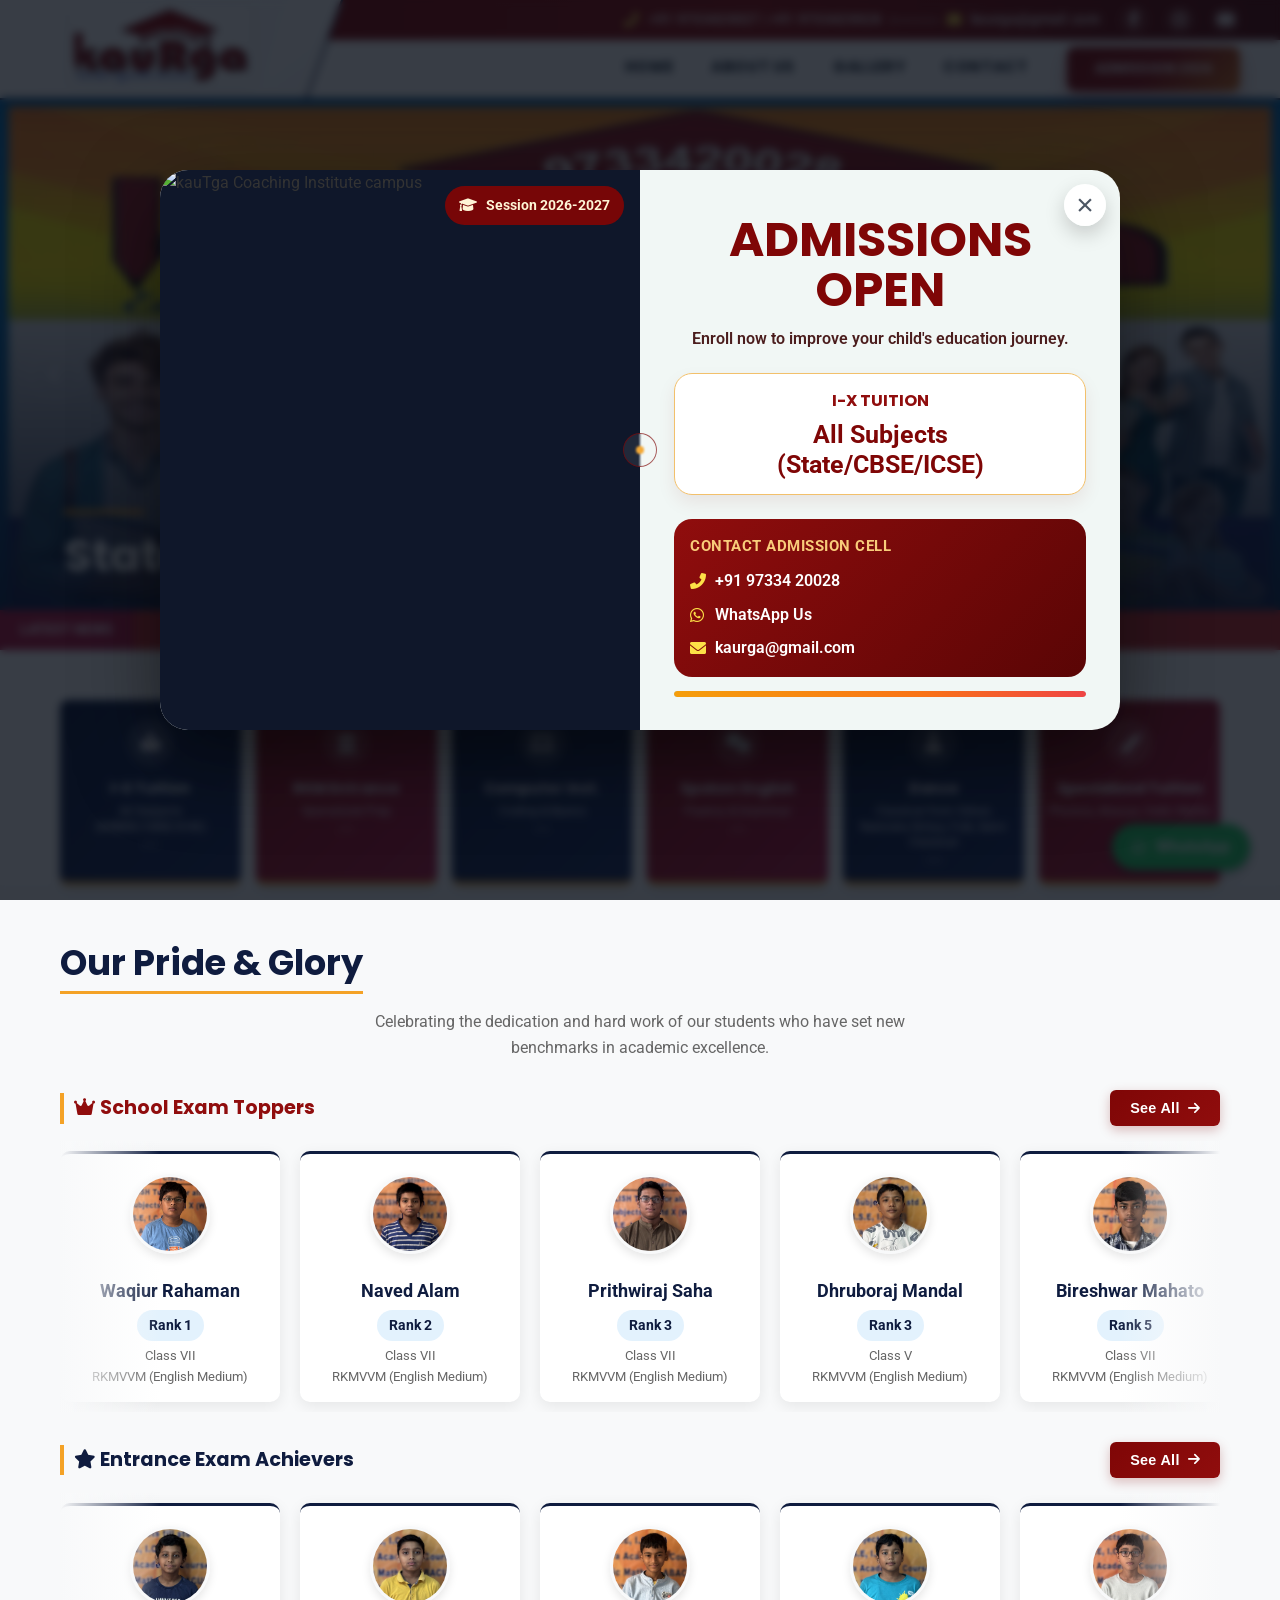
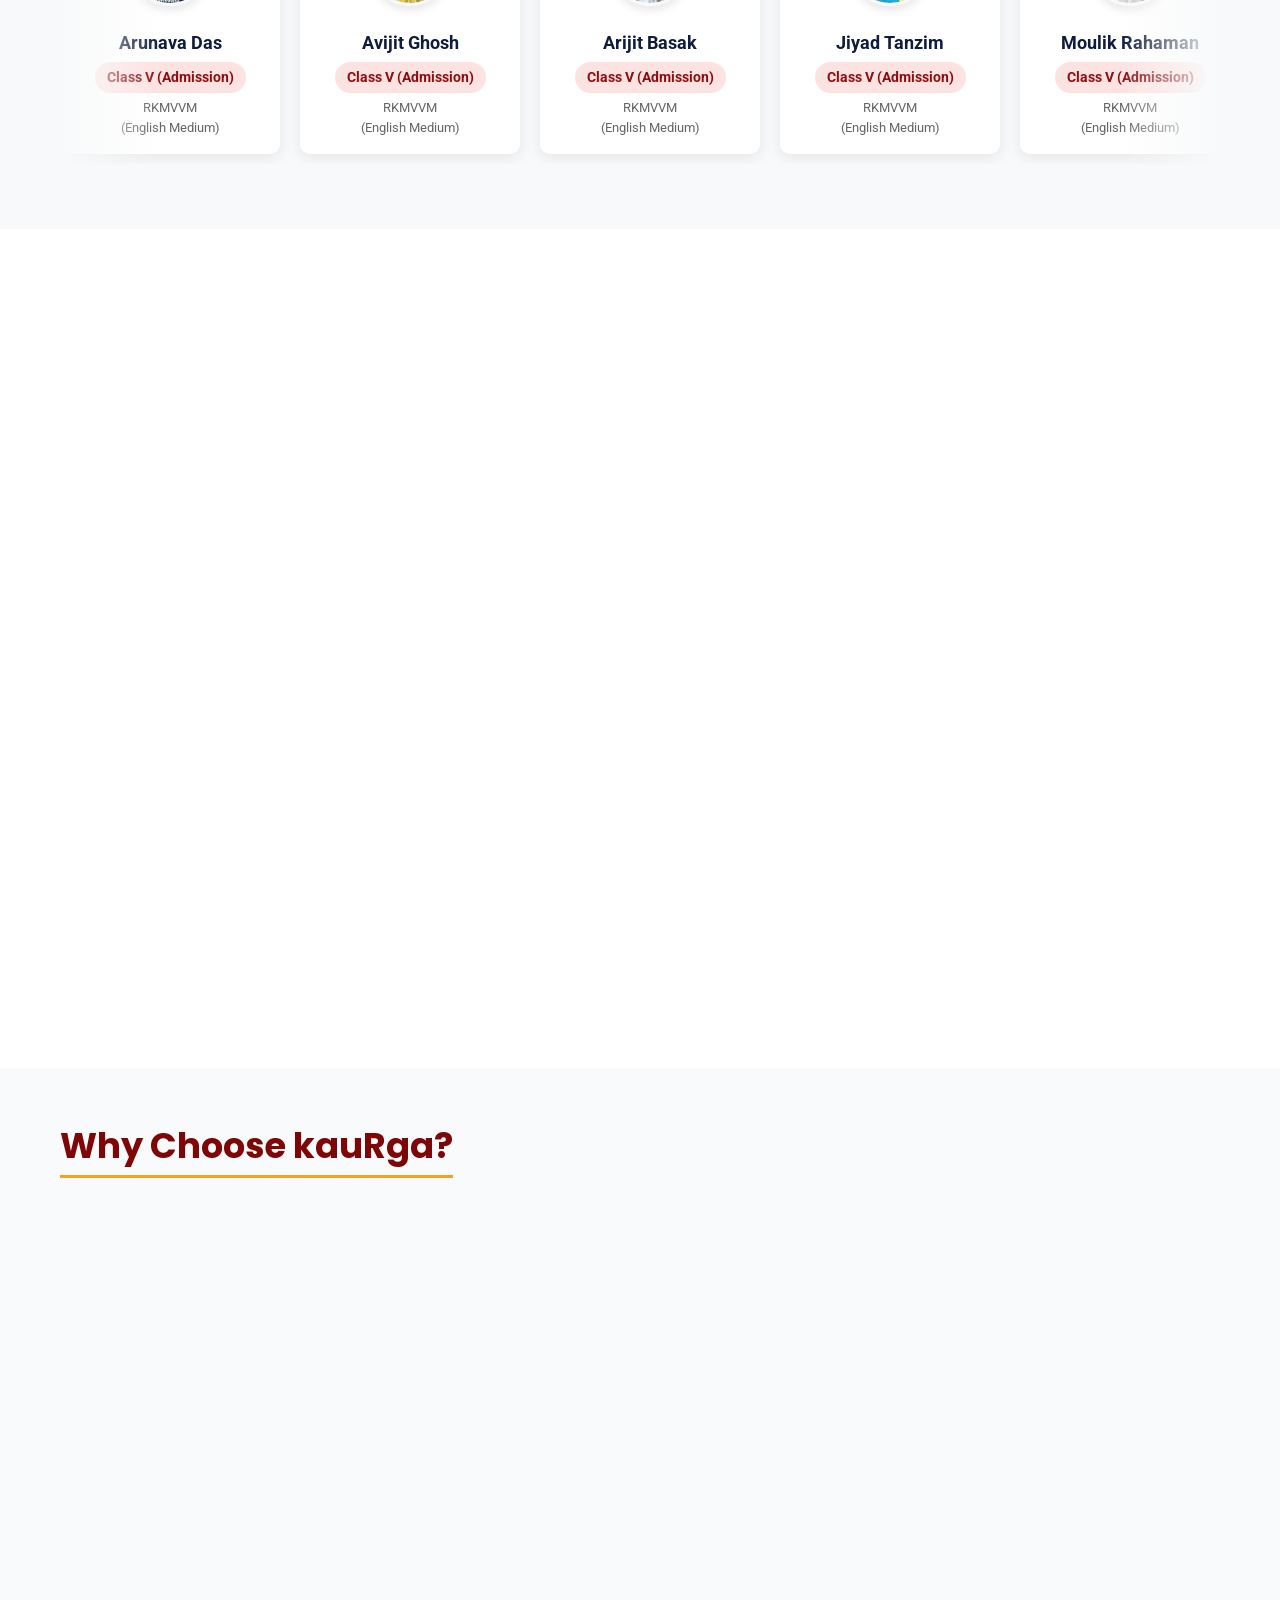
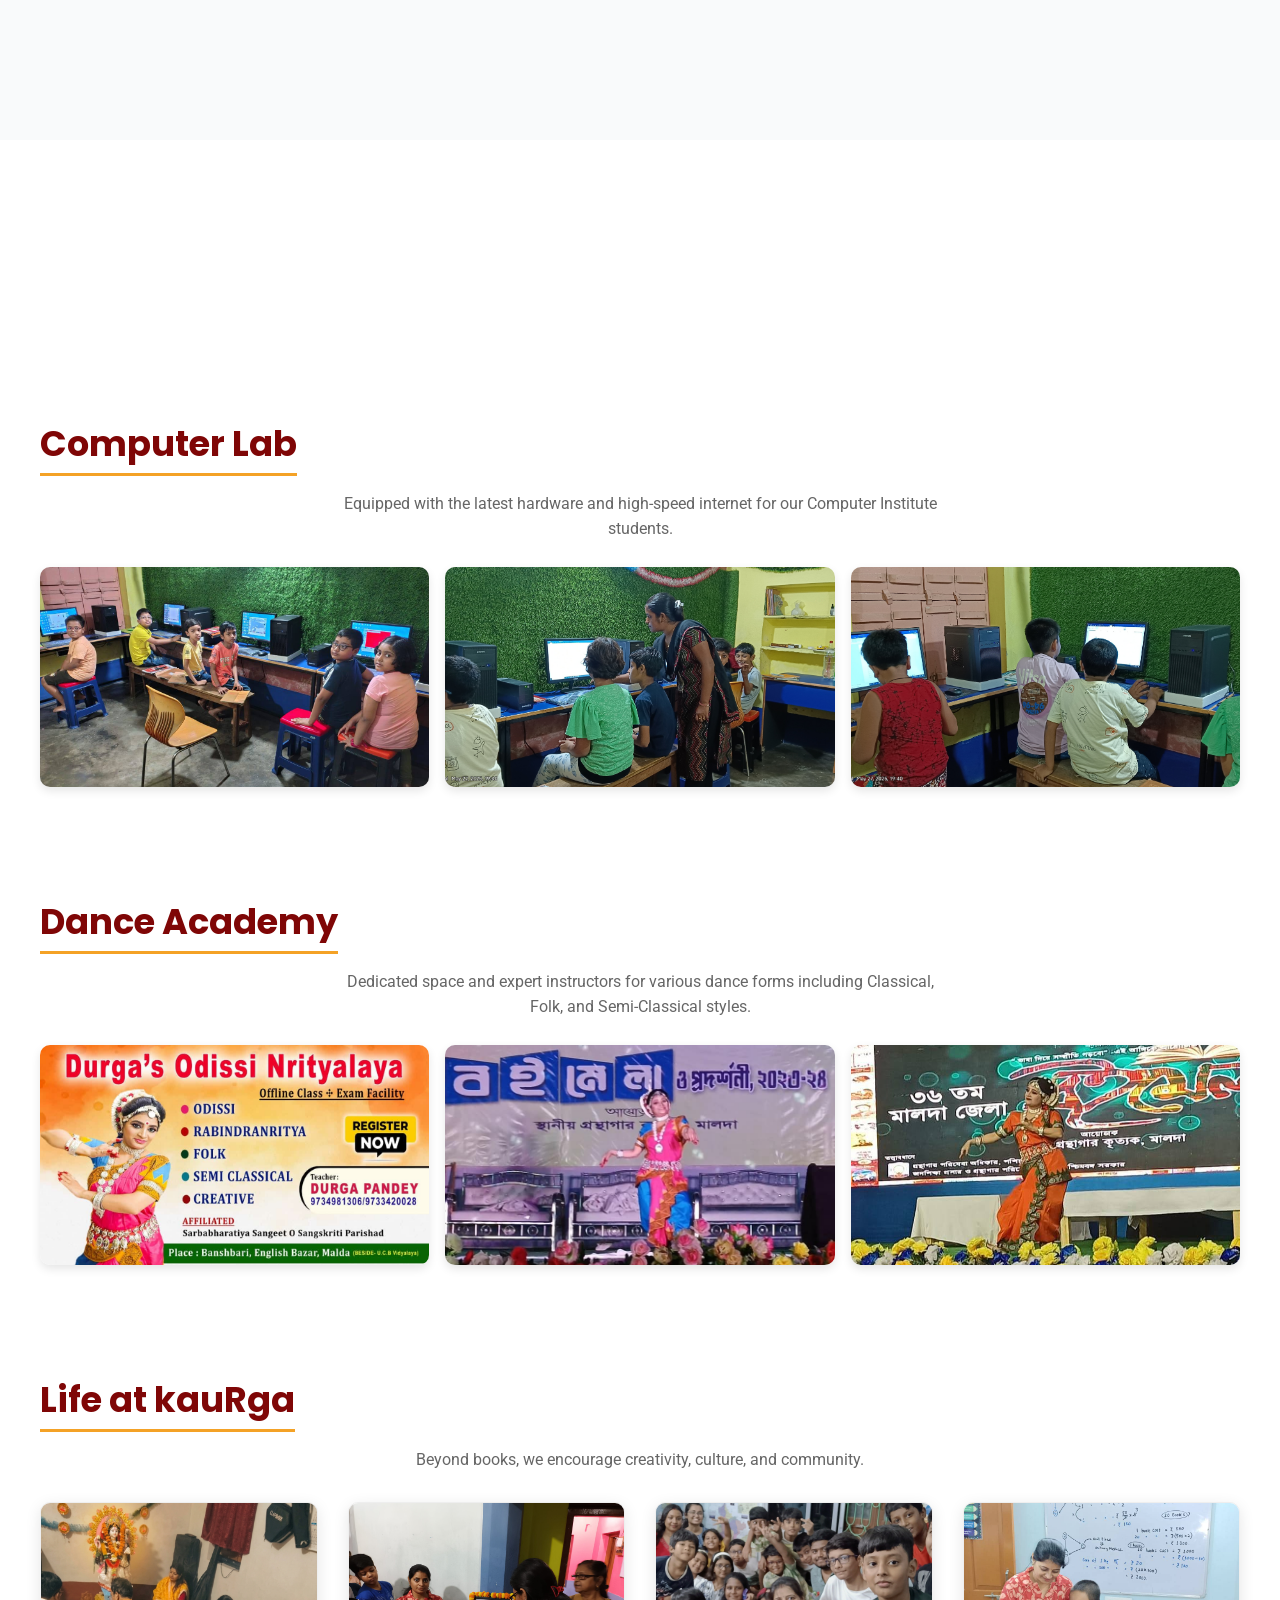
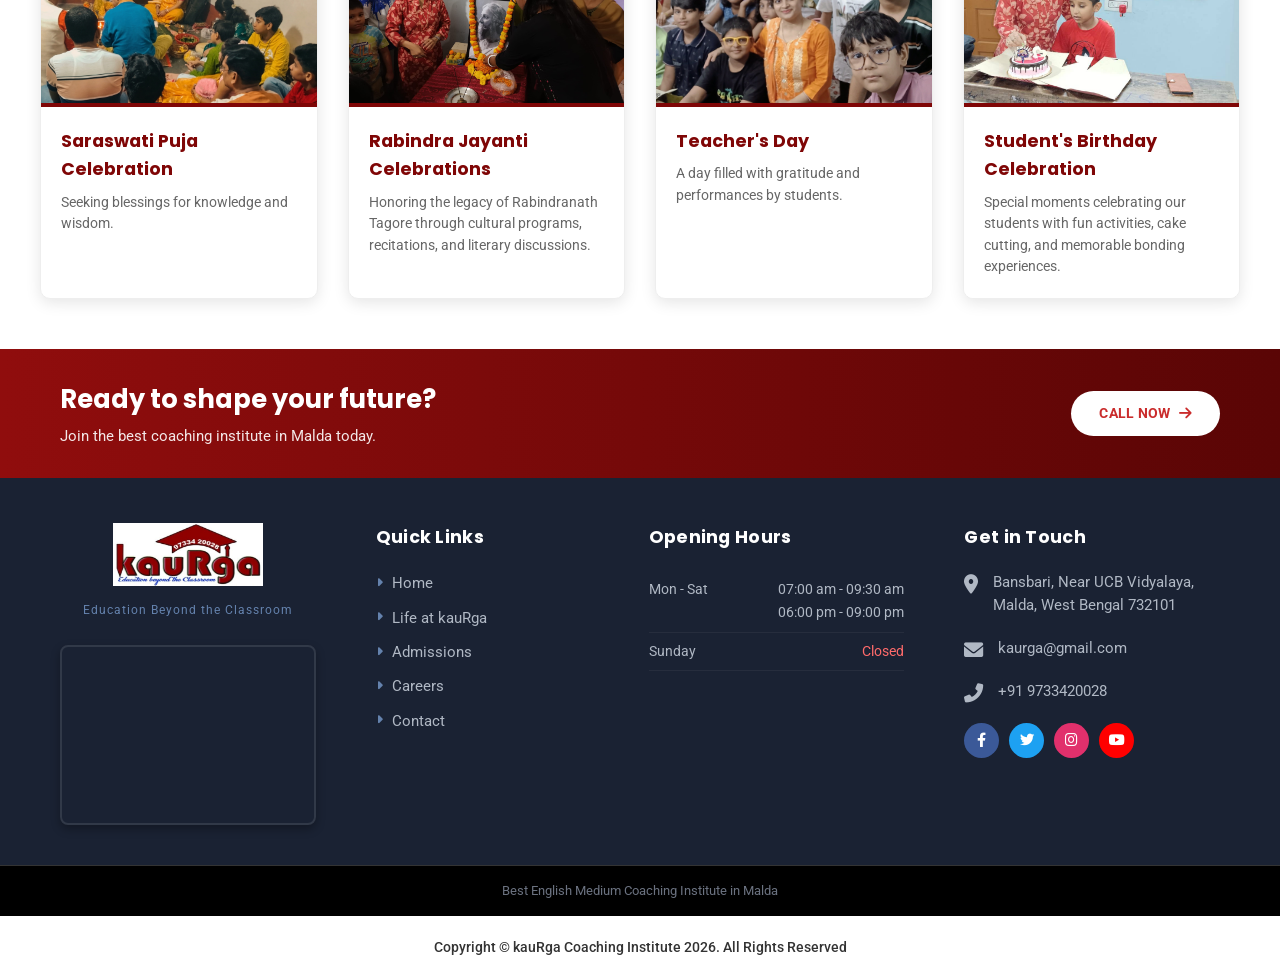
==== index.html @ b1655e3b "Update index.html" ====
<!DOCTYPE html>
<html lang="en">
<head>
    <meta charset="UTF-8">
    <meta name="viewport" content="width=1200">

    <title>kauRga Coaching Institute | Malda</title>

    
    <link rel="stylesheet" href="style.css">
    
    <link href="https://fonts.googleapis.com/css2?family=Poppins:wght@400;600;700&family=Roboto:wght@300;400;500&display=swap" rel="stylesheet">
    
    <link rel="stylesheet" href="https://cdnjs.cloudflare.com/ajax/libs/font-awesome/6.0.0/css/all.min.css">
</head>
<body class="home-page">
    <div class="startup-popup-overlay" id="startupPopup" aria-hidden="true">
        <div class="startup-popup-card" role="dialog" aria-modal="true" aria-label="Admissions open popup">
            <button type="button" class="startup-popup-close" id="startupPopupClose" aria-label="Close popup">&times;</button>

            <div class="startup-popup-grid">
                <div class="startup-popup-visual">
                    <span class="startup-popup-badge"><i class="fas fa-graduation-cap"></i> Session 2026-2027</span>
                    <img src="assets/images/startup-popup.png" alt="kauTga Coaching Institute campus" loading="eager">
                </div>

                <div class="startup-popup-content">
                    <h2>Admissions Open</h2>
                    <p class="startup-popup-subtitle">Enroll now to improve your child's education journey.</p>

                    <div class="startup-level-cards">
                        <div class="startup-level-card tuition-card">
                            <h3>I-X Tuition</h3>
                            <p>All Subjects<br>(State/CBSE/ICSE)</p>
                        </div>
                    </div>

                    <div class="startup-popup-contact-box">
                        <h4>Contact Admission Cell</h4>
                        <a href="tel:+919733420027" class="startup-contact-link">
                            <i class="fas fa-phone-alt"></i> +91 97334 20028
                        </a>
                        <a href="https://wa.me/919733420027" class="startup-contact-link" target="_blank" rel="noopener">
                            <i class="fab fa-whatsapp"></i> WhatsApp Us
                        </a>
                        <a href="mailto:kaurga@gmail.com" class="startup-contact-link">
                            <i class="fas fa-envelope"></i> kaurga@gmail.com
                        </a>
                    </div>

                    <div class="startup-popup-progress" aria-hidden="true">
                        <span class="startup-popup-progress-bar" id="startupPopupProgressBar"></span>
                    </div>
                </div>
            </div>
        </div>
    </div>

<header class="slant-header">
    
    <div class="logo-slant-container">
        <a href="index.html" class="logo-link">
            <img src="assets/images/logo.jpg" alt="kauRga Logo">
        </a>
    </div>

    <div class="header-right-content">
        
        <div class="top-bar-red">
            <div class="contact-info">
                <span><i class="fas fa-phone-alt"></i> +91 9733420027 | +91 9733420028</span>
                <span class="divider">|</span>
                <span><i class="fas fa-envelope"></i>kaurga@gmail.com</span>
            </div>
            <div class="social-icons">
                <a href="#"><i class="fab fa-facebook-f"></i></a>
                <a href="#"><i class="fab fa-instagram"></i></a>
                <a href="#"><i class="fab fa-youtube"></i></a>
            </div>
        </div>

        <div class="main-nav-white">
            <ul class="nav-menu">
                <li><a href="index.html">Home</a></li>
                <li><a href="about.html">About Us</a></li>
                <li><a href="gallery.html">Gallery</a></li>
                <li><a href="contact.html">Contact</a></li>
            </ul>
            
            <a href="contact.html" class="btn-admission-red">
                ADMISSION 2026
            </a>

            <div class="hamburger">
                <i class="fas fa-bars"></i>
            </div>
        </div>
    </div>

    <div class="mobile-menu">
        <a href="index.html">Home</a>
        <a href="about.html">About Us</a>
        <a href="courses.html">Courses</a>
        <a href="contact.html">Contact</a>
    </div>

</header>

    <div class="hero-slider-container" id="home">
        
        <div class="slider-wrapper">
            <div class="slide active" style="background-image: url('assets/images/wk4.jpg');">
                <div class="slide-caption">
                    <h2>State of the Art Classrooms</h2>
                </div>
            </div>
            <div class="slide" style="background-image: url('assets/images/wk2.jpg');">
            </div>
            <div class="slide" style="background-image: url('assets/images/g9.jpg');">
                <div class="slide-caption">
                    <h2>State of the Art Classrooms</h2>
                </div>
            </div>
            <div class="slide" style="background-image: url('assets/images/cl3.jpg');">
                <div class="slide-caption">
                    <h2>Focus on Holistic Development</h2>
                </div>
            </div>
        </div>

        <button class="prev-btn"><i class="fas fa-chevron-left"></i></button>
        <button class="next-btn"><i class="fas fa-chevron-right"></i></button>

        <div class="ticker-bar">
            <div class="ticker-label">LATEST NEWS</div>
            <div class="ticker-wrapper">
                <div class="ticker-content">
                    "kauRga Coaching Institute" awarded Best Institute 2025. &nbsp;&nbsp;|&nbsp;&nbsp; Admissions Open for Class 1-10. &nbsp;&nbsp;|&nbsp;&nbsp; Scholarship Test on Jan 25th. &nbsp;&nbsp;|&nbsp;&nbsp; Download New Syllabus PDF.
                </div>
            </div>
        </div>
    </div>

<section class="services-strip-container">
    <div class="container">
        <div class="services-grid">
            
            <div class="service-box theme-navy">
                <div class="icon-circle"><i class="fas fa-book-reader"></i></div>
                <h3>I-X Tuition</h3>
                <p>All Subjects <br>(WBBSE/CBSE/ICSE)</p>
                <div class="dash"></div>
            </div>

            <div class="service-box theme-red">
                <div class="icon-circle"><i class="fas fa-university"></i></div>
                <h3>RKM Entrance</h3>
                <p>Specialized Prep</p>
                <div class="dash"></div>
            </div>

            <div class="service-box theme-navy">
                <div class="icon-circle"><i class="fas fa-laptop-code"></i></div>
                <h3>Computer Inst.</h3>
                <p>Coding & Basics</p>
                <div class="dash"></div>
            </div>

            <div class="service-box theme-red">
                <div class="icon-circle"><i class="fas fa-comments"></i></div>
                <h3>Spoken English</h3>
                <p>Fluency & Grammar</p>
                <div class="dash"></div>
            </div>

            <div class="service-box theme-navy">
                <div class="icon-circle"><i class="fas fa-flask"></i></div>
                <h3>Dance</h3>
                <p>Classical from Odissi, Rabindra Nritya, Folk, Semi-Classical</p>
                <div class="dash"></div>
            </div>

            <div class="service-box theme-red">
                <div class="icon-circle"><i class="fas fa-paint-brush"></i></div>
                <h3>Specialized Tuition</h3>
                <p>Phonics, Abacus, Vedic Maths</p>
                <div class="dash"></div>
            </div>

        </div>
    </div>
</section>
<section class="section" style="background: #f8f9fa;">
    <div class="container">
        <div class="center-header">
            <h2 class="section-title center" style="color: #0f1c3f;">Our Pride & Glory</h2>
            <p class="center" style="color: #666; max-width: 600px; margin: 0 auto 30px;">
                Celebrating the dedication and hard work of our students who have set new benchmarks in academic excellence.
            </p>
        </div>

        <div class="marquee-wrapper">
            <div class="marquee-label-wrapper">
                <h3 class="marquee-label" style="color: #900d0d;">
                    <i class="fas fa-crown"></i> School Exam Toppers
                </h3>
                <button class="see-all-btn" data-modal="toppers-modal">See All <i class="fas fa-arrow-right"></i></button>
            </div>
            
            <div class="marquee-container">
                <div class="fade-left"></div>
                <div class="fade-right"></div>

                <div class="marquee-track scroll-left">
                    
                    <div class="topper-card-pro">
                        <img src="assets/images/students_image/K2img/Waqiur_Rahaman_cls7_1st.jpg" alt="Waqiur Rahaman">
                        <div class="info">
                            <h4>Waqiur Rahaman</h4>
                            <span class="score">Rank 1</span>
                            <p>Class VII <br>RKMVVM (English Medium)</p>
                        </div>
                    </div>
                    <div class="topper-card-pro">
                        <img src="assets/images/students_image/K2img/naved_alam_cls7_2nd.jpg" alt="Naved Alam">
                        <div class="info">
                            <h4>Naved Alam</h4>
                            <span class="score">Rank 2</span>
                            <p>Class VII <br>RKMVVM (English Medium)</p>
                        </div>
                    </div>
                    <div class="topper-card-pro">
                        <img src="assets/images/students_image/K2img/cls7_3rd_Prithwiraj_Saha.jpg" alt="Prithwiraj Saha">
                        <div class="info">
                            <h4>Prithwiraj Saha</h4>
                            <span class="score">Rank 3</span>
                            <p>Class VII <br>RKMVVM (English Medium)</p>
                        </div>
                    </div>
                    <div class="topper-card-pro">
                        <img src="assets/images/students_image/K2img/Dhruboraj_Mandal_cls5_3rdtoper.jpg" alt="Dhruboraj Mandal">
                        <div class="info">
                            <h4>Dhruboraj Mandal</h4>
                            <span class="score">Rank 3</span>
                            <p>Class V <br>RKMVVM (English Medium)</p>
                        </div>
                    </div>
                    <div class="topper-card-pro">
                        <img src="assets/images/students_image/K2img/cls7_5th_Bireshwar_Mahato.jpg" alt="Bireshwar Mahato">
                        <div class="info">
                            <h4>Bireshwar Mahato</h4>
                            <span class="score">Rank 5</span>
                            <p>Class VII <br>RKMVVM (English Medium)</p>
                        </div>
                    </div>

                    <div class="topper-card-pro">
                        <img src="assets/images/students_image/K2img/cls7_10th_Manob_Datta.jpg" alt="Manob Datta">
                        <div class="info">
                            <h4>Manob Datta</h4>
                            <span class="score">Rank 10</span>
                            <p>Class VII <br>RKMVVM (English Medium)</p>
                        </div>
                    </div>
                    <div class="topper-card-pro">
                        <img src="assets/images/students_image/K2img/cls7_10th_Abhigyan_Mishra.jpg" alt="Abhigyan Mishra">
                        <div class="info">
                            <h4>Abhigyan Mishra</h4>
                            <span class="score">Rank 10</span>
                            <p>Class VII <br>RKMVVM (English Medium)</p>
                        </div>
                    </div>
                    

                </div>
            </div>
        </div>

        <div class="marquee-wrapper" style="margin-top: 30px;">
            <div class="marquee-label-wrapper">
                <h3 class="marquee-label" style="color: #0f1c3f;">
                    <i class="fas fa-star"></i> Entrance Exam Achievers
                </h3>
                <button class="see-all-btn" data-modal="entrance-modal">See All <i class="fas fa-arrow-right"></i></button>
            </div>
            
            <div class="marquee-container">
                <div class="fade-left"></div>
                <div class="fade-right"></div>

                <div class="marquee-track scroll-left-slow">
                    <div class="topper-card-pro">
                        <img src="assets/images/students_image/K2img/Arunava_Das_cls5_admissiin.jpg" alt="Arunava Das">
                        <div class="info">
                            <h4>Arunava Das</h4>
                            <span class="score rank-badge">Class V (Admission)</span>
                            <p>RKMVVM<br>(English Medium)</p>
                        </div>
                    </div>
                    <div class="topper-card-pro">
                        <img src="assets/images/students_image/K2img/Avijit_Ghosh_cls5admission.jpg" alt="Avijit Ghosh">
                        <div class="info">
                            <h4>Avijit Ghosh</h4>
                            <span class="score rank-badge">Class V (Admission)</span>
                            <p>RKMVVM<br>(English Medium)</p>
                        </div>
                    </div>
                    <div class="topper-card-pro">
                        <img src="assets/images/students_image/K2img/Arijit_Basak_cls5_admission.jpg" alt="Arijit Basak">
                        <div class="info">
                            <h4>Arijit Basak</h4>
                            <span class="score rank-badge">Class V (Admission)</span>
                            <p>RKMVVM<br>(English Medium)</p>
                        </div>
                    </div>
                    <div class="topper-card-pro">
                        <img src="assets/images/students_image/K2img/Jiyad_Tanzim_cls5admission.jpg" alt="Jiyad Tanzim">
                        <div class="info">
                            <h4>Jiyad Tanzim</h4>
                            <span class="score rank-badge">Class V (Admission)</span>
                            <p>RKMVVM<br>(English Medium)</p>
                        </div>
                    </div>
                    <div class="topper-card-pro">
                        <img src="assets/images/students_image/K2img/Moulik_Rahaman_cls5admission.jpg" alt="Moulik Rahaman">
                        <div class="info">
                            <h4>Moulik Rahaman</h4>
                            <span class="score rank-badge">Class V (Admission)</span>
                            <p>RKMVVM<br>(English Medium)</p>
                        </div>
                    </div>
                    <div class="topper-card-pro">
                        <img src="assets/images/students_image/K2img/Mounish_Das_cls5_admission.jpg" alt="Mounish Das">
                        <div class="info">
                            <h4>Mounish Das</h4>
                            <span class="score rank-badge">Class V (Admission)</span>
                            <p>RKMVVM<br>(English Medium)</p>
                        </div>
                    </div>
                    <div class="topper-card-pro">
                        <img src="assets/images/students_image/K2img/Rudra_Paratap_Malo_cls6admission.jpg" alt="Rudra Paratap Malo">
                        <div class="info">
                            <h4>Rudra Paratap Malo</h4>
                            <span class="score rank-badge">Class VI (Admission)</span>
                            <p>RKMVVM<br>(English Medium)</p>
                        </div>
                    </div>
                    <div class="topper-card-pro">
                        <img src="assets/images/students_image/K2img/Sarhan_ISLAM_CLS5ADMISSION.jpg" alt="Sarhan Islam">
                        <div class="info">
                            <h4>Sarhan Islam</h4>
                            <span class="score rank-badge">Class V (Admission)</span>
                            <p>RKMVVM<br>(English Medium)</p>
                        </div>
                    </div>
                    <div class="topper-card-pro">
                        <img src="assets/images/students_image/K2img/snighdhadeb_ghosh_cls9.jpg" alt="Snighdhade Ghosh">
                        <div class="info">
                            <h4>Snighdhade Ghosh</h4>
                            <span class="score rank-badge">Class IX</span>
                            <p>RKMVVM<br>(English Medium)</p>
                        </div>
                    </div>
                    <div class="topper-card-pro">
                        <img src="assets/images/students_image/K2img/Ahil_Alam_cls5admmion.jpg" alt="Ahil Alam">
                        <div class="info">
                            <h4>Ahil Alam</h4>
                            <span class="score rank-badge">Class V (Admission)</span>
                            <p>RKMVVM<br>(English Medium)</p>
                        </div>
                    </div>
                    <div class="topper-card-pro">
                        <img src="assets/images/students_image/K2img/Aayush_Choudhury_cls5admission.jpg" alt="Aayush Choudhury">
                        <div class="info">
                            <h4>Aayush Choudhury</h4>
                            <span class="score rank-badge">Class V (Admission)</span>
                            <p>RKMVVM<br>(English Medium)</p>
                        </div>
                    </div>
                    <div class="topper-card-pro">
                        <img src="assets/images/students_image/K2img/Adriyan_Majumdar_cls5admission.jpg" alt="Adriyan Majumdar">
                        <div class="info">
                            <h4>Adriyan Majumdar</h4>
                            <span class="score rank-badge">Class V (Admission)</span>
                            <p>RKMVVM<br>(English Medium)</p>
                        </div>
                    </div>
                    <div class="topper-card-pro">
                        <img src="assets/images/students_image/K2img/Aditya_Saha_cls6admmision.jpg" alt="Aditya Saha">
                        <div class="info">
                            <h4>Aditya Saha</h4>
                            <span class="score rank-badge">Class VI (Admission)</span>
                            <p>RKMVVM<br>(English Medium)</p>
                        </div>
                    </div>
                </div>
            </div>
        </div>

    </div>
</section>

<!-- Modal: School Toppers -->
<div id="toppers-modal" class="topper-modal-overlay">
    <div class="topper-modal-content">
        <button class="modal-close" aria-label="Close modal">&times;</button>
        <h2>School Exam Toppers</h2>
        <div class="modal-grid modal-grid-expanded">
            <div class="modal-card topper-student-card">
                <img src="assets/images/students_image/K2img/Waqiur_Rahaman_cls7_1st.jpg" alt="Waqiur Rahaman">
                <h4>Waqiur Rahaman</h4>
                <span class="score">Rank 1</span>
                <p>Class VII <br>RKMVVM (English Medium)</p>
            </div>
            <div class="modal-card topper-student-card">
                <img src="assets/images/students_image/K2img/naved_alam_cls7_2nd.jpg" alt="Naved Alam">
                <h4>Naved Alam</h4>
                <span class="score">Rank 2</span>
                <p>Class VII <br>RKMVVM (English Medium)</p>
            </div>
            <div class="modal-card topper-student-card">
                <img src="assets/images/students_image/K2img/cls7_3rd_Prithwiraj_Saha.jpg" alt="Prithwiraj Saha">
                <h4>Prithwiraj Saha</h4>
                <span class="score">Rank 3</span>
                <p>Class VII <br>RKMVVM (English Medium)</p>
            </div>
            <div class="modal-card topper-student-card">
                <img src="assets/images/students_image/K2img/Dhruboraj_Mandal_cls5_3rdtoper.jpg" alt="Dhruboraj Mandal">
                <h4>Dhruboraj Mandal</h4>
                <span class="score">Rank 3</span>
                <p>Class V <br>RKMVVM (English Medium)</p>
            </div>
            <div class="modal-card topper-student-card">
                <img src="assets/images/students_image/K2img/cls7_5th_Bireshwar_Mahato.jpg" alt="Bireshwar Mahato">
                <h4>Bireshwar Mahato</h4>
                <span class="score">Rank 5</span>
                <p>Class VII <br>RKMVVM (English Medium)</p>
            </div>
            <div class="modal-card topper-student-card">
                <img src="assets/images/students_image/K2img/cls7_10th_Manob_Datta.jpg" alt="Manob Datta">
                <h4>Manob Datta</h4>
                <span class="score">Rank 10</span>
                <p>Class VII <br>RKMVVM (English Medium)</p>
            </div>
            <div class="modal-card topper-student-card">
                <img src="assets/images/students_image/K2img/cls7_10th_Abhigyan_Mishra.jpg" alt="Abhigyan Mishra">
                <h4>Abhigyan Mishra</h4>
                <span class="score">Rank 10</span>
                <p>Class VII <br>RKMVVM (English Medium)</p>
            </div>
        </div>
    </div>
</div>

<!-- Modal: Entrance Exam Achievers -->
<div id="entrance-modal" class="topper-modal-overlay">
    <div class="topper-modal-content">
        <button class="modal-close" aria-label="Close modal">&times;</button>
        <h2>Entrance Exam Achievers</h2>
        <div class="modal-grid modal-grid-expanded">
            <div class="modal-card entrance-student-card">
                <img src="assets/images/students_image/K2img/Arunava_Das_cls5_admissiin.jpg" alt="Arunava Das">
                <h4>Arunava Das</h4>
                <span class="score rank-badge">Class V (Admission)</span>
                <p>RKMVVM<br>(English Medium)</p>
            </div>
            <div class="modal-card entrance-student-card">
                <img src="assets/images/students_image/K2img/Avijit_Ghosh_cls5admission.jpg" alt="Avijit Ghosh">
                <h4>Avijit Ghosh</h4>
                 <span class="score rank-badge">Class V (Admission)</span>
                <p>RKMVVM<br>(English Medium)</p>
            </div>
            <div class="modal-card entrance-student-card">
                <img src="assets/images/students_image/K2img/Arijit_Basak_cls5_admission.jpg" alt="Manob Datta">
                <h4>Arijit Basak</h4>
                <span class="score rank-badge">Class V (Admission)</span>
                <p>RKMVVM<br>(English Medium)</p>
            </div>
            <div class="modal-card entrance-student-card">
                <img src="assets/images/students_image/K2img/Jiyad_Tanzim_cls5admission.jpg" alt="Jiyad Tanzim">
                <h4>Jiyad Tanzim</h4>
                 <span class="score rank-badge">Class V (Admission)</span>
                <p>RKMVVM<br>(English Medium)</p>
            </div>
            <div class="modal-card entrance-student-card">
                <img src="assets/images/students_image/K2img/Moulik_Rahaman_cls5admission.jpg" alt="Moulik Rahaman">
                <h4>Moulik Rahaman</h4>
                 <span class="score rank-badge">Class V (Admission)</span>
                <p>RKMVVM<br>(English Medium)</p>
            </div>
            <div class="modal-card entrance-student-card">
                <img src="assets/images/students_image/K2img/Mounish_Das_cls5_admission.jpg" alt="Mounish Das">
                <h4>Mounish Das</h4>
                 <span class="score rank-badge">Class V (Admission)</span>
                <p>RKMVVM<br>(English Medium)</p>
            </div>
            <div class="modal-card entrance-student-card">
                <img src="assets/images/students_image/K2img/Rudra_Paratap_Malo_cls6admission.jpg" alt="Rudra Paratap Malo">
                <h4>Rudra Paratap Malo</h4>
                 <span class="score rank-badge">Class VI (Admission)</span>
                <p>RKMVVM<br>(English Medium)</p>
            </div>
            <div class="modal-card entrance-student-card">
                <img src="assets/images/students_image/K2img/Sarhan_ISLAM_CLS5ADMISSION.jpg" alt="Sarhan Islam">
                <h4>Sarhan Islam</h4>
                 <span class="score rank-badge">Class V (Admission)</span>
                <p>RKMVVM<br>(English Medium)</p>
            </div>
            <div class="modal-card entrance-student-card">
                <img src="assets/images/students_image/K2img/snighdhadeb_ghosh_cls9.jpg" alt="Snighdhade Ghosh">
                <h4>Snighdhade Ghosh</h4>
                 <span class="score rank-badge">Class IX</span>
                <p>RKMVVM<br>(English Medium)</p>
            </div>
            <div class="modal-card entrance-student-card">
                <img src="assets/images/students_image/K2img/Ahil_Alam_cls5admmion.jpg" alt="Ahil Alam">
                <h4>Ahil Alam</h4>
                 <span class="score rank-badge">Class V (Admission)</span>
                <p>RKMVVM<br>(English Medium)</p>
            </div>
             <div class="modal-card entrance-student-card">
                <img src="assets/images/students_image/K2img/Aayush_Choudhury_cls5admission.jpg" alt="Ahil Alam">
                <h4>Aayush Choudhury</h4>
                 <span class="score rank-badge">Class V (Admission)</span>
                <p>RKMVVM<br>(English Medium)</p>
            </div>
             <div class="modal-card entrance-student-card">
                <img src="assets/images/students_image/K2img/Adriyan_Majumdar_cls5admission.jpg" alt="Ahil Alam">
                <h4>Adriyan Majumdar</h4>
                 <span class="score rank-badge">Class V (Admission)</span>
                <p>RKMVVM<br>(English Medium)</p>
            </div>
             <div class="modal-card entrance-student-card">
                <img src="assets/images/students_image/K2img/Aditya_Saha_cls6admmision.jpg" alt="Ahil Alam">
                <h4>Aditya Saha</h4>
                 <span class="score rank-badge">Class VI (Admission)</span>
                <p>RKMVVM<br>(English Medium)</p>
            </div>
            
        </div>
    </div>
</div>

<section id="about" class="section container">
    <div class="about-centered-layout">
        
        <div class="about-content-center">
            <span class="sub-heading">Welcome to kauRga</span>
            <h2 class="section-title">Where Future Leaders Are Nurtured</h2>
            <p class="lead">We are Malda's premier institute for holistic education.</p>
            <p>kauRga Coaching Institute is dedicated to nurturing young minds with quality education, modern facilities, and a holistic approach to learning. With a strong emphasis on <strong>academic excellence</strong> and <strong>character development</strong>.</p>
        </div>

        <div class="video-container-theme">
    <iframe 
        src="https://www.youtube.com/embed/aVpfn0UPs_Y" 
        title="YouTube video player" 
        frameborder="0" 
        allow="accelerometer; autoplay; clipboard-write; encrypted-media; gyroscope; picture-in-picture; web-share" 
        allowfullscreen>
    </iframe>
</div>

    </div>
</section>

    <section class="section bg-light why-choose-section">
        <div class="container">
            <h2 class="section-title center">Why Choose kauRga?</h2>
            
            <div class="why-wrapper">
                
                <div class="story-collage">
                    <div class="photo-card p1">
                        <img src="assets/images/wk2.jpg" alt="Classroom">
                    </div>
                    <div class="photo-card p2">
                        <img src="assets/images/cl3.jpg" alt="Students Learning">
                    </div>
                    <div class="photo-card p3">
                        <img src="assets/images/wk.jpg" alt="Lab Activity">
                    </div>
                </div>

                <div class="features-list">
                    
                    <div class="feature-item">
                        <div class="f-icon icon-blue">
                            <i class="fas fa-book-open"></i>
                        </div>
                        <div class="f-content">
                            <h3>Comprehensive Study Material</h3>
                            <p>Curated notes, worksheets, and regular mock tests designed for RKM and Board exams.</p>
                        </div>
                    </div>

                    <div class="feature-item">
                        <div class="f-icon icon-green">
                            <i class="fas fa-chalkboard-teacher"></i>
                        </div>
                        <div class="f-content">
                            <h3>Expert Faculty Training</h3>
                            <p>Highly qualified teachers providing personalized attention and doubt-clearing sessions.</p>
                        </div>
                    </div>

                    <div class="feature-item">
                        <div class="f-icon icon-red">
                            <i class="fas fa-check-circle"></i>
                        </div>
                        <div class="f-content">
                            <h3>Quality Assurance</h3>
                            <p>Regular performance analysis and parent-teacher meetings to ensure consistent growth.</p>
                        </div>
                    </div>

                    <div class="feature-item">
                        <div class="f-icon icon-blue">
                            <i class="fas fa-child"></i>
                        </div>
                        <div class="f-content">
                            <h3>Child-Centric Environment</h3>
                            <p>A supportive atmosphere that encourages questions and fosters holistic development.</p>
                        </div>
                    </div>

                    <div class="feature-item">
                        <div class="f-icon icon-green">
                            <i class="fas fa-video"></i>
                        </div>
                        <div class="f-content">
                            <h3>Digital & Safe Campus</h3>
                            <p>Modern classrooms equipped with projectors and 24x7 CCTV surveillance.</p>
                        </div>
                    </div>

                </div>
            </div>
        </div>
    </section>


    <section class="security-banner">
        <div class="container security-flex">
            <div class="security-icon">
                <i class="fas fa-video"></i>
            </div>
            <div class="security-text">
                <h3>Safety First Campus</h3>
                <p>Our entire premises, including all classrooms and corridors, are under <strong>24x7 CCTV & Audio Surveillance</strong> to ensure complete safety and discipline.</p>
            </div>
            <div class="security-badge">
                <i class="fas fa-shield-alt"></i> 100% Secure
            </div>
        </div>
    </section>

    <section class="section container">
        <h2 class="section-title center"> Computer Lab</h2>
        <p class="center" style="max-width: 600px; margin: 0 auto 25px; color: #666;">Equipped with the latest hardware and high-speed internet for our Computer Institute students.</p>
        
        <div class="lab-gallery-container">
            <div class="lab-item">
                <img src="assets/images/cl1.jpg" alt="Lab 1">
            </div>
            <div class="lab-item">
                <img src="assets/images/cl2.jpg" alt="Lab 2">
            </div>
            <div class="lab-item">
                <img src="assets/images/cl3.jpg" alt="Lab 3">
            </div>
        </div>
        <p class="swipe-hint"><i class="fas fa-hand-pointer"></i> Swipe to see more</p>
    </section>

    
    <section class="section container">
        <h2 class="section-title center">Dance Academy</h2>
        <p class="center" style="max-width: 600px; margin: 0 auto 25px; color: #666;">Dedicated space and expert instructors for various dance forms including Classical, Folk, and Semi-Classical styles.</p>
        
        <div class="lab-gallery-container">
            <div class="lab-item">
                <img src="assets/images/dance_wk5.jpg" alt="dance 1">
            </div>
            <div class="lab-item">
                <img src="assets/images/dance_wk6.jpg" alt="Lab 2">
            </div>
            <div class="lab-item">
                <img src="assets/images/dance_wk7.jpg" alt="Lab 3">
            </div>
        </div>
        <p class="swipe-hint"><i class="fas fa-hand-pointer"></i> Swipe to see more</p>
    </section>

<section id="events" class="section container">
        <h2 class="section-title center">Life at kauRga</h2>
        <p class="center" style="max-width: 600px; margin: 0 auto 30px; color: #666;">
            Beyond books, we encourage creativity, culture, and community.
        </p>

        <div class="events-grid">
            
            <div class="event-card">
                <div class="event-img">
                    <img src="assets/images/Saraswati_Puja.png" alt="Saraswati Puja">
                </div>
                <div class="event-caption">
                    <h3>Saraswati Puja Celebration</h3>
                    <p>Seeking blessings for knowledge and wisdom.</p>
                </div>
            </div>

            <div class="event-card">
                <div class="event-img">
                    <img src="assets/images/g7.jpg" alt="Prize Distribution">
                </div>
                <div class="event-caption">
                    <h3>Rabindra Jayanti Celebrations</h3>
                    <p>Honoring the legacy of Rabindranath Tagore through cultural programs, recitations, and literary discussions.</p>
                </div>
            </div>

            <div class="event-card">
                <div class="event-img">
                    <img src="assets/images/g4.jpg" alt="Science Exhibition">
                </div>
                <div class="event-caption">
                    <h3>Teacher's Day</h3>
                    <p>A day filled with gratitude and performances by students.</p>
                </div>
            </div>

            <div class="event-card">
                <div class="event-img">
                    <img src="assets/images/g5.jpg" alt="Teacher's Day">
                </div>
                <div class="event-caption">
                    <h3>Student's Birthday Celebration</h3>
                    <p>Special moments celebrating our students with fun activities, cake cutting, and memorable bonding experiences.</p>
                </div>
            </div>

        </div>
    </section>

   <section class="enrollment-strip">
        <div class="container enroll-flex">
            <div class="enroll-text">
                <h3>Ready to shape your future?</h3>
                <p>Join the best coaching institute in Malda today.</p>
            </div>
            <a href="#contact" class="btn-enroll">CALL NOW <i class="fas fa-arrow-right"></i></a>
        </div>
    </section>
<footer class="main-footer">
    <div class="container footer-grid">
        
        <div class="footer-col logo-col">
            <img src="assets/images/logo.jpg" alt="School Logo" class="footer-logo">
            <p class="motto">Education Beyond the Classroom</p>
            
            <div class="footer-map-container">
                <iframe 
                    src="https://www.google.com/maps/embed?pb=!1m18!1m12!1m3!1d3615.684981683177!2d88.14209117506125!3d25.010818039225196!2m3!1f0!2f0!3f0!3m2!1i1024!2i768!4f13.1!3m3!1m2!1s0x39fafd31a70cd221%3A0x3773eb5c0d8b7664!2skauRga!5e0!3m2!1sen!2sin!4v1769827626826!5m2!1sen!2sin" 
                    allowfullscreen="" 
                    loading="lazy" 
                    referrerpolicy="no-referrer-when-downgrade">
                </iframe>
            </div>
        </div>

        <div class="footer-col">
            <h3 class="footer-heading">Quick Links</h3>
            <ul class="footer-links">
                <li><a href="#"><i class="fas fa-caret-right"></i> Home</a></li>
                <li><a href="#"><i class="fas fa-caret-right"></i> Life at kauRga</a></li>
                <li><a href="#"><i class="fas fa-caret-right"></i> Admissions</a></li>
                <li><a href="#"><i class="fas fa-caret-right"></i> Careers</a></li>
                <li><a href="#"><i class="fas fa-caret-right"></i> Contact</a></li>
            </ul>
        </div>

        <div class="footer-col">
            <h3 class="footer-heading">Opening Hours</h3>
            <ul class="opening-hours">
            <li><span>Mon - Sat</span> <span>07:00 am - 09:30 am<br>06:00 pm - 09:00 pm</span></li>
                <li class="closed"><span>Sunday</span> <span>Closed</span></li>
            </ul>
        </div>

        <div class="footer-col contact-col">
            <h3 class="footer-heading">Get in Touch</h3>
            
            <div class="contact-row">
                <i class="fas fa-map-marker-alt"></i>
                <p>Bansbari, Near UCB Vidyalaya, Malda, West Bengal 732101</p>
            </div>

            <div class="contact-row">
                <i class="fas fa-envelope"></i>
                <p>kaurga@gmail.com</p>
            </div>

            <div class="contact-row">
                <i class="fas fa-phone-alt"></i>
                <p>+91 9733420028</p>
            </div>

            <div class="footer-social">
                <a href="https://www.facebook.com/profile.php?id=100078224615013" class="social-icon fb"><i class="fab fa-facebook-f"></i></a>
                <a href="#" class="social-icon tw"><i class="fab fa-twitter"></i></a>
                <a href="https://www.instagram.com/kaurga.6/" class="social-icon insta"><i class="fab fa-instagram"></i></a>
                <a href="https://www.youtube.com/channel/UCdMuawwujxG7BcU9Mf4RD2A" class="social-icon yt"><i class="fab fa-youtube"></i></a>
            </div>
        </div>
    </div>

    <div class="footer-seo">
        <div class="container">
            <p>
                Best English Medium Coaching Institute in Malda
            </p>
        </div>
    </div>

    <div class="footer-bottom">
        <div class="container">
            <p>Copyright © kauRga Coaching Institute 2026. All Rights Reserved</p>
        </div>
    </div>
</footer>

    <a href="https://wa.me/919733420028" class="whatsapp-float" target="_blank">
        <i class="fab fa-whatsapp"></i> WhatsApp
    </a>

    <div class="cursor-dot" id="cursorDot" aria-hidden="true"></div>
    <div class="cursor-ring" id="cursorRing" aria-hidden="true"></div>

    <script src="script.js"></script>
</body>
</html>
---- style.css ----
/* =========================================
   1. GLOBAL VARIABLES & RESET
   ========================================= */
:root {
    --primary: #7f0606;       /* Deep Navy Blue */
    --highlight: #f4a226;     /* Orange/Gold */
    --accent: #ca2c2c;        /* Red */
    --text-dark: #333;
    --text-light: #666;
    --bg-light: #f9fafb;
    --white: #ffffff;
    --shadow: 0 4px 6px -1px rgba(0, 0, 0, 0.1);
}

* { margin: 0; padding: 0; box-sizing: border-box; }

body {
    font-family: 'Roboto', sans-serif;
    color: var(--text-dark);
    background: var(--white);
    line-height: 1.6;
}

body.popup-open {
    overflow: hidden;
}

.startup-popup-overlay {
    position: fixed;
    inset: 0;
    background: rgba(7, 13, 23, 0.8);
    backdrop-filter: blur(4px);
    display: flex;
    align-items: center;
    justify-content: center;
    padding: 16px;
    z-index: 5000;
    opacity: 0;
    visibility: hidden;
    overflow: hidden;
    transition: opacity 0.3s ease, visibility 0.3s ease;
}

.startup-popup-overlay.is-visible {
    opacity: 1;
    visibility: visible;
}

.startup-popup-card {
    position: relative;
    width: min(96vw, 960px);
    border-radius: 28px;
    background: #f1f7f5;
    overflow: hidden;
    box-shadow: 0 30px 80px rgba(0, 0, 0, 0.5);
    transform: translateY(20px) scale(0.96);
    opacity: 0;
}

.startup-popup-overlay.is-visible .startup-popup-card {
    animation: popupCardEnter 0.45s ease forwards, popupCardFloat 5s ease-in-out 0.55s infinite;
}

.startup-popup-close {
    position: absolute;
    top: 14px;
    right: 14px;
    width: 42px;
    height: 42px;
    border: 0;
    border-radius: 50%;
    background: rgba(255, 255, 255, 0.95);
    color: #4b5563;
    font-size: 30px;
    line-height: 1;
    cursor: pointer;
    z-index: 2;
    box-shadow: 0 8px 20px rgba(0, 0, 0, 0.18);
}

.startup-popup-close:hover {
    color: #111827;
    background: #ffffff;
}

.startup-popup-grid {
    display: grid;
    grid-template-columns: 1fr 1fr;
    min-height: 560px;
}

.startup-popup-visual {
    position: relative;
    overflow: hidden;
    background: #0f172a;
}

.startup-popup-badge {
    position: absolute;
    top: 16px;
    right: 16px;
    left: auto;
    z-index: 1;
    background: rgba(127, 6, 6, 0.94);
    color: #fff5d6;
    border-radius: 999px;
    padding: 8px 14px;
    font-size: 0.9rem;
    font-weight: 700;
    transform: translateY(-8px);
    opacity: 0;
}

.startup-popup-badge i {
    margin-right: 6px;
}

.startup-popup-visual img {
    width: 100%;
    height: 100%;
    object-fit: cover;
    display: block;
    transform: scale(1.08);
    filter: saturate(1.05);
}

.startup-popup-content {
    padding: 42px 34px 30px;
    display: flex;
    flex-direction: column;
    justify-content: center;
    opacity: 0;
    transform: translateX(18px);
}

.startup-popup-content h2 {
    font-size: clamp(2rem, 4vw, 3rem);
    line-height: 1.05;
    color: #7f0606;
    text-transform: uppercase;
    text-align: center;
    margin-bottom: 10px;
}

.startup-popup-subtitle {
    text-align: center;
    color: #4b1d1d;
    margin-bottom: 22px;
    font-weight: 600;
}

.startup-level-cards {
    display: grid;
    grid-template-columns: 1fr;
    gap: 12px;
    margin-bottom: 18px;
}

.startup-level-card {
    border-radius: 18px;
    padding: 14px;
    text-align: center;
    background: #ffffff;
    border: 1.5px solid #f2c06b;
    box-shadow: 0 8px 18px rgba(127, 6, 6, 0.08);
}

.startup-level-card h3 {
    font-size: 1rem;
    margin-bottom: 6px;
    text-transform: uppercase;
    color: #900d0d;
}

.startup-level-card p {
    font-size: 1.8rem;
    font-weight: 700;
    line-height: 1.2;
    color: #7f0606;
}

.startup-level-card.tuition-card p {
    font-size: 1.55rem;
}

.startup-popup-contact-box {
    margin-top: 6px;
    background: linear-gradient(135deg, #900d0d, #5a0505);
    border-radius: 18px;
    padding: 16px;
}

.startup-popup-overlay.is-visible .startup-popup-badge {
    animation: popupFadeUp 0.45s ease 0.25s forwards;
}

.startup-popup-overlay.is-visible .startup-popup-visual img {
    animation: popupImageSweep 0.9s ease 0.1s forwards;
}

.startup-popup-overlay.is-visible .startup-popup-content {
    animation: popupContentEnter 0.5s ease 0.2s forwards;
}

.startup-popup-overlay.is-visible .startup-level-card {
    animation: popupFadeUp 0.4s ease forwards;
}

.startup-popup-overlay.is-visible .startup-level-card:nth-child(1) {
    animation-delay: 0.32s;
}

.startup-popup-overlay.is-visible .startup-level-card:nth-child(2) {
    animation-delay: 0.4s;
}

.startup-popup-overlay.is-visible .startup-popup-contact-box {
    animation: popupFadeUp 0.45s ease 0.48s both;
}

.startup-popup-contact-box h4 {
    color: #f8cc7a;
    text-transform: uppercase;
    letter-spacing: 0.5px;
    font-size: 0.92rem;
    margin-bottom: 10px;
}

.startup-contact-link {
    display: flex;
    align-items: center;
    gap: 9px;
    color: #ffffff;
    font-weight: 600;
    margin-bottom: 8px;
}

.startup-contact-link:last-child {
    margin-bottom: 0;
}

.startup-contact-link i {
    width: 16px;
    color: #fde047;
}

.startup-contact-link:hover {
    color: #ecfeff;
}

.startup-popup-progress {
    position: relative;
    width: 100%;
    height: 6px;
    margin-top: 14px;
    border-radius: 999px;
    background: rgba(15, 118, 110, 0.2);
    overflow: hidden;
}

.startup-popup-progress-bar {
    display: block;
    width: 0;
    height: 100%;
    border-radius: inherit;
    background: linear-gradient(90deg, #f59e0b, #f97316 60%, #ef4444);
    box-shadow: 0 0 14px rgba(249, 115, 22, 0.5);
}

@media (max-width: 900px) {
    .startup-popup-card {
        width: min(96vw, 640px);
    }

    .startup-popup-grid {
        grid-template-columns: 1fr;
        min-height: auto;
    }

    .startup-popup-visual {
        height: 240px;
    }

    .startup-popup-content {
        padding: 26px 18px 20px;
    }

    .startup-level-cards {
        grid-template-columns: 1fr;
    }
}

@keyframes popupCardEnter {
    from {
        transform: translateY(20px) scale(0.96);
        opacity: 0;
    }
    to {
        transform: translateY(0) scale(1);
        opacity: 1;
    }
}

@keyframes popupImageSweep {
    from {
        transform: scale(1.08);
    }
    to {
        transform: scale(1);
    }
}

@keyframes popupCardFloat {
    0% {
        transform: translateY(0) scale(1);
    }
    50% {
        transform: translateY(-6px) scale(1.003);
    }
    100% {
        transform: translateY(0) scale(1);
    }
}

@keyframes popupContentEnter {
    from {
        opacity: 0;
        transform: translateX(18px);
    }
    to {
        opacity: 1;
        transform: translateX(0);
    }
}

@keyframes popupFadeUp {
    from {
        opacity: 0;
        transform: translateY(10px);
    }
    to {
        opacity: 1;
        transform: translateY(0);
    }
}

@keyframes sectionFadeUp {
    from {
        opacity: 0;
        transform: translateY(26px) scale(0.985);
    }
    to {
        opacity: 1;
        transform: translateY(0) scale(1);
    }
}

@keyframes cursorPulse {
    0% {
        transform: translate(-50%, -50%) scale(1);
    }
    50% {
        transform: translate(-50%, -50%) scale(1.12);
    }
    100% {
        transform: translate(-50%, -50%) scale(1);
    }
}

.home-page .auto-reveal {
    opacity: 0;
    transform: translateY(26px) scale(0.985);
    filter: blur(2px);
    transition: opacity 0.65s ease, transform 0.65s ease, filter 0.65s ease;
    transition-delay: var(--reveal-delay, 0ms);
}

.home-page .auto-reveal.in-view {
    opacity: 1;
    transform: translateY(0) scale(1);
    filter: blur(0);
}

.home-page .cursor-dot,
.home-page .cursor-ring {
    position: fixed;
    left: -100px;
    top: -100px;
    border-radius: 50%;
    pointer-events: none;
    z-index: 7000;
    opacity: 0;
    transform: translate(-50%, -50%);
    transition: opacity 0.25s ease;
}

.home-page .cursor-dot {
    width: 8px;
    height: 8px;
    background: #f4a226;
}

.home-page .cursor-ring {
    width: 34px;
    height: 34px;
    border: 1.5px solid rgba(127, 6, 6, 0.65);
    background: rgba(255, 255, 255, 0.08);
    backdrop-filter: blur(1px);
}

.home-page.cursor-ready .cursor-dot,
.home-page.cursor-ready .cursor-ring {
    opacity: 1;
}

.home-page.cursor-hover .cursor-ring {
    transform: translate(-50%, -50%) scale(1.35);
    border-color: rgba(244, 162, 38, 0.95);
    animation: cursorPulse 0.9s ease-in-out infinite;
}

@media (hover: none), (pointer: coarse) {
    .home-page .cursor-dot,
    .home-page .cursor-ring {
        display: none;
    }
}

@media (prefers-reduced-motion: reduce) {
    .home-page .auto-reveal,
    .home-page .auto-reveal.in-view {
        opacity: 1;
        transform: none;
        filter: none;
        transition: none;
    }

    .home-page .cursor-ring,
    .home-page.cursor-hover .cursor-ring {
        animation: none;
    }
}

h1, h2, h3 { font-family: 'Poppins', sans-serif; }
ul { list-style: none; }
a { text-decoration: none; color: inherit; }

.container {
    max-width: 1200px;
    margin: 0 auto;
    padding: 0 20px;
}

.section { padding: 50px 0; }
.bg-light { background: var(--bg-light); }
.center { text-align: center; }


/* ========================
   DYNAMIC SLANT HEADER
   ======================== */
/* ========================
   CLEAN SLANTED HEADER CSS
   ======================== */

/* 1. Main Header Container */
.slant-header {
    display: flex;
    height: 100px;
    background: white;
    box-shadow: 0 8px 28px rgba(15, 23, 42, 0.14);
    position: sticky;
    top: 0;
    z-index: 1000;
    width: 100%;
}

/* 2. LEFT: The Slanted Logo Box */
.logo-slant-container {
    width: 300px;
    background: linear-gradient(135deg, #ffffff 0%, #f9fafb 100%);
    position: relative;
    z-index: 20;
    display: flex;
    align-items: center;
    padding-left: 70px;
    border-bottom: 2px solid #0f1c3f;
}

/* The Slanted Shape & Black Divider */
.logo-slant-container::after {
    content: '';
    position: absolute;
    top: 0;
    right: -25px;
    width: 50px;
    height: 100%;
    background: linear-gradient(135deg, #ffffff 0%, #f9fafb 100%);
    transform: skewX(-20deg);
    border-right: 2px solid #0f1c3f; 
    border-bottom: 2px solid #0f1c3f;
}

.logo-link img {
    height: 75px; 
    max-width: 100%;
    object-fit: contain;
    margin-right: 15px;
    filter: drop-shadow(0 2px 4px rgba(0, 0, 0, 0.08));
    transition: all 0.3s ease;
}

.logo-link img:hover {
    filter: drop-shadow(0 4px 8px rgba(127, 6, 6, 0.15));
    transform: translateY(-1px);
}

/* 3. RIGHT: The Content Area (Red + White Bars) */
.header-right-content {
    flex: 1;
    display: flex;
    flex-direction: column;
    /* CRITICAL: Pulls the bars LEFT to sit BEHIND the logo slant */
    margin-left: -65px; 
}

/* --- Top Red Bar --- */

.top-bar-red {
    background: linear-gradient(90deg, #7f0606 0%, #900d0d 50%, #5a0505 100%);
    height: 40px;
    display: flex;
    align-items: center;
    justify-content: flex-end; 
    padding-right: 40px;
    padding-left: 80px;
    color: white;
    font-size: 0.85rem;
    font-family: 'Roboto', sans-serif;
    font-weight: 500;
    letter-spacing: 0.3px;
}

.contact-info { 
    display: flex;
    align-items: center;
    gap: 8px;
}

.contact-info i { 
    color: #fde047;
    font-size: 0.9rem;
    margin-right: 6px;
}

.contact-info span {
    display: flex;
    align-items: center;
    gap: 4px;
}

.divider { 
    margin: 0 18px;
    opacity: 0.4;
    height: 18px;
    width: 1px;
    background: rgba(255, 255, 255, 0.3);
}

.social-icons { 
    display: flex;
    gap: 18px;
    margin-left: 20px;
    align-items: center;
}

.social-icons a { 
    color: white;
    font-size: 0.95rem;
    transition: all 0.28s cubic-bezier(0.34, 1.56, 0.64, 1);
    display: inline-flex;
    align-items: center;
    justify-content: center;
    width: 28px;
    height: 28px;
    border-radius: 50%;
    background: rgba(255, 255, 255, 0.12);
}

.social-icons a:hover { 
    color: #fde047;
    background: rgba(255, 222, 71, 0.25);
    transform: translateY(-2px);
}

/* --- Main White Nav Bar --- */
.main-nav-white {
    background: white;
    height: 60px;
    display: flex;
    align-items: center;
    justify-content: flex-end;
    padding-right: 40px;
    padding-left: 80px;
    border-bottom: 2px solid #0f1c3f;
}

.nav-menu {
    display: flex;
    gap: 38px;
    list-style: none;
    margin-right: 40px;
}

.nav-menu li a {
    color: #1f2937;
    font-weight: 700;
    font-size: 0.95rem;
    text-transform: uppercase;
    font-family: 'Poppins', sans-serif;
    letter-spacing: 0.6px;
    transition: all 0.28s cubic-bezier(0.34, 1.56, 0.64, 1);
    position: relative;
    display: inline-block;
    padding-bottom: 4px;
}

/* Hover Effect */
.nav-menu li a:hover { 
    color: #7f0606;
}

.nav-menu li a::after {
    content: '';
    position: absolute;
    width: 0;
    height: 3px;
    bottom: -6px;
    left: 0;
    background: linear-gradient(90deg, #7f0606, #f4a226);
    transition: width 0.28s cubic-bezier(0.34, 1.56, 0.64, 1);
    border-radius: 999px;
}

.nav-menu li a:hover::after { 
    width: 100%;
}


/* --- Admission Button (Professional Styling) --- */
.btn-admission-red {
    background: linear-gradient(135deg, #7f0606 0%, #900d0d 50%, #f4a226 130%);
    color: white;
    padding: 11px 28px;
    border-radius: 8px;
    font-weight: 700;
    font-size: 0.85rem;
    text-decoration: none;
    box-shadow: 0 8px 20px rgba(127, 6, 6, 0.3);
    display: inline-block;
    transition: all 0.28s cubic-bezier(0.34, 1.56, 0.64, 1);
    letter-spacing: 0.4px;
    text-transform: uppercase;
    border: none;
    cursor: pointer;
    position: relative;
    overflow: hidden;
}

.btn-admission-red::before {
    content: '';
    position: absolute;
    top: 0;
    left: -100%;
    width: 100%;
    height: 100%;
    background: linear-gradient(90deg, rgba(255, 255, 255, 0.2), rgba(255, 255, 255, 0));
    transition: left 0.4s cubic-bezier(0.34, 1.56, 0.64, 1);
    z-index: -1;
}

.btn-admission-red:hover {
    transform: translateY(-3px);
    box-shadow: 0 12px 32px rgba(127, 6, 6, 0.4);
    left: 0;
}

.btn-admission-red:active {
    transform: translateY(-1px);
    box-shadow: 0 6px 16px rgba(127, 6, 6, 0.3);
}

/* --- MOBILE RESPONSIVE --- */
.hamburger { display: none; font-size: 1.5rem; cursor: pointer; color: #0f1c3f; }
.mobile-menu { display: none; }

@media (max-width: 1024px) {
    .slant-header { height: 80px; }
    
    /* DISABLE SLANT ON MOBILE */
    .logo-slant-container {
        width: auto;
        clip-path: none; /* Removes the slant */
        filter: none;    /* Removes the shadow line */
        padding-right: 20px;
        padding-left: 20px;
        border-right: 1px solid #eee;
        border-bottom: none;
    }
    .logo-link img { height: 50px; margin-right: 0; }
    
    .header-right-content { margin-left: 0; }
    .top-bar-red { display: none; } /* Hide red bar */
    .nav-menu, .btn-admission-red { display: none; }
    
    .main-nav-white {
        border-bottom: none;
        justify-content: flex-end;
        padding-right: 20px;
        padding-left: 0;
    }
    
    .hamburger { display: block; }
    
    .mobile-menu {
        display: none; /* JS Toggles this */
        position: absolute;
        top: 80px; left: 0; width: 100%;
        background: white;
        flex-direction: column;
        border-top: 3px solid #900d0d;
        box-shadow: 0 10px 20px rgba(0,0,0,0.1);
    }
    .mobile-menu a {
        padding: 15px;
        display: block;
        border-bottom: 1px solid #eee;
        color: #333;
        font-weight: 600;
        text-align: center;
    }
}
/* Blue Info Bar */
.info-bar {
    background: var(--primary);
    color: var(--white);
    padding: 15px 0;
}

.info-flex {
    display: flex;
    justify-content: space-between;
    align-items: center;
}

.school-identity h1 {
    color: var(--highlight);
    font-size: 1.6rem;
    margin: 0;
}

.school-identity p {
    font-size: 0.85rem;
    color: #ccc;
    margin: 2px 0 0;
}

.contact-actions { text-align: right; }

.call-text {
    font-size: 0.85rem;
    color: #74b9ff;
    margin-bottom: 5px;
}



/* =========================================
   3. HERO SLIDER (CINEMATIC GRADIENT STYLE)
   ========================================= */
.hero-slider-container {
    position: relative;
    width: 100%;
    height: 550px;
    overflow: hidden;
    background: #000;
}

.slide {
    position: absolute;
    top: 0; left: 0;
    width: 100%; height: 100%;
    background-size: 100% 100%;
    background-position: center;
    opacity: 0;
    transition: opacity 1s ease-in-out;
}
.slide.active { opacity: 1; }

/* --- THE PROFESSIONAL GRADIENT SHADOW --- */
/* This creates the black/navy shadow fading up from the bottom */
.slide::after {
    content: '';
    position: absolute;
    bottom: 0; left: 0;
    width: 100%;
    height: 70%; /* Covers bottom 70% of image */
    background: linear-gradient(to top, rgba(15, 28, 63, 0.95) 0%, rgba(15, 28, 63, 0.6) 40%, transparent 100%);
    z-index: 1;
}

/* --- CAPTION STYLING --- */
.slide-caption {
    position: absolute;
    bottom: 60px;
    left: 5%;
    right: 5%;
    z-index: 2;
    max-width: 900px;
    
    opacity: 0;
    transform: translateY(30px);
    transition: all 0.8s ease-out;
}

/* Animation: Text slides up when active */
.slide.active .slide-caption {
    opacity: 1;
    transform: translateY(0);
    transition-delay: 0.4s;
}

.slide-caption::before {
    content: '';
    display: block;
    width: 80px;
    height: 4px;
    background: var(--highlight);
    margin-bottom: 16px;
}

/* Heading Text */
.slide-caption h2 {
    font-size: 2.8rem;
    color: white;
    font-weight: 700;
    line-height: 1.15;
    margin-bottom: 8px;
    text-shadow: 0 4px 10px rgba(0,0,0,0.3);
    font-family: 'Poppins', sans-serif;
}

/* Subtitle Text (If you add <p> tags) */
.slide-caption p {
    color: rgba(255, 255, 255, 0.9);
    font-size: 1.1rem;
    font-weight: 400;
    max-width: 700px;
    margin-top: 10px;
}

/* --- NAVIGATION BUTTONS --- */
.prev-btn, .next-btn {
    position: absolute;
    top: 50%;
    transform: translateY(-50%);
    background: transparent;
    color: rgba(255, 255, 255, 0.6);
    border: 1px solid rgba(255, 255, 255, 0.3);
    width: 50px; height: 50px;
    border-radius: 50%; /* Circle Buttons */
    cursor: pointer;
    font-size: 1.2rem;
    z-index: 10;
    transition: 0.3s;
    display: flex; align-items: center; justify-content: center;
}
.prev-btn { left: 30px; }
.next-btn { right: 30px; }

.prev-btn:hover, .next-btn:hover {
    background: var(--highlight);
    border-color: var(--highlight);
    color: #000;
    transform: scale(1.1);
}

/* --- MOBILE ADJUSTMENTS --- */
@media (max-width: 768px) {
    .hero-slider-container { height: 400px; }
    
    .slide::after { height: 80%; } /* Darker shadow on mobile for readability */
    
    .slide-caption { bottom: 60px; left: 20px; right: 20px; }
    
    .slide-caption h2 { font-size: 1.8rem; }
    .slide-caption p { font-size: 0.9rem; display: none; /* Hide subtitle on very small screens */ }
    
    .prev-btn, .next-btn { display: none; } /* Hide arrows on mobile */
}

/* =========================================
   4. RED TICKER (Horizontal Scroll)
   ========================================= */
.ticker-bar {
    position: absolute;
    bottom: 0;
    width: 100%;
    background: var(--accent);
    color: white;
    display: flex;
    height: 40px;
    align-items: center;
    z-index: 20;
}

.ticker-label {
    background: #b71540;
    padding: 0 20px;
    height: 100%;
    display: flex;
    align-items: center;
    font-weight: bold;
    font-size: 0.9rem;
}

.ticker-wrapper {
    flex: 1;
    overflow: hidden;
    position: relative;
    height: 100%;
    display: flex;
    align-items: center;
}

.ticker-content {
    display: inline-block;
    white-space: nowrap;
    padding-left: 100%;
    animation: scroll-left 25s linear infinite;
    font-weight: 500;
}
.ticker-content:hover { animation-play-state: paused; }

@keyframes scroll-left {
    0% { transform: translateX(0); }
    100% { transform: translateX(-100%); }
}

/* =========================================
   5. SECTIONS (About, Notices, Courses)
   ========================================= */
.split-layout {
    display: grid;
    grid-template-columns: 1.5fr 1fr;
    gap: 40px;
}

.section-title {
    font-size: 2.2rem;
    margin-bottom: 15px;
    color: var(--primary);
    border-bottom: 3px solid var(--highlight);
    display: inline-block;
}

.lead {
    font-size: 1.05rem;
    color: var(--primary);
    font-weight: 600;
    margin-bottom: 12px;
}

.stats-grid {
    display: flex;
    gap: 25px;
    margin-top: 25px;
}
.stat-box h3 { font-size: 2rem; color: var(--primary); margin-bottom: 5px; }

/* Notice Board Wrapper */
.notice-board-wrapper {
    background: var(--white);
    border: 1px solid #e5e7eb;
    border-radius: 5px;
    overflow: hidden;
    box-shadow: 0 4px 6px rgba(0,0,0,0.1);
}

.notice-header {
    background: var(--primary);
    color: var(--white);
    padding: 15px;
    font-weight: bold;
    font-size: 1.1rem;
    display: flex;
    align-items: center;
    gap: 10px;
}

.notice-body {
    height: 300px;
    overflow: hidden;
    position: relative;
    background: #fff;
}

/* Vertical Scroll Animation (UPDATED) */
.vertical-scroll {
    position: absolute;
    width: 100%;
    animation: scroll-up 15s linear infinite;
}
.vertical-scroll:hover { animation-play-state: paused; }

@keyframes scroll-up {
    0% { transform: translateY(100%); }
    100% { transform: translateY(-100%); }
}

.notice-list li {
    padding: 15px;
    border-bottom: 1px solid #f3f4f6;
}

.notice-list .date {
    display: inline-block;
    background: var(--highlight);
    color: #000;
    font-size: 0.7rem;
    padding: 2px 6px;
    border-radius: 3px;
    font-weight: bold;
    margin-bottom: 5px;
}

.notice-list a { display: block; font-weight: 500; }
.notice-list a:hover { color: var(--accent); }

/* Courses Grid */
.courses-grid {
    display: grid;
    grid-template-columns: repeat(auto-fit, minmax(250px, 1fr));
    gap: 25px;
    margin-top: 30px;
}

.course-card {
    background: var(--white);
    padding: 25px;
    border-radius: 10px;
    box-shadow: 0 4px 6px rgba(0,0,0,0.08);
    transition: 0.28s cubic-bezier(0.34, 1.56, 0.64, 1);
    border-top: 4px solid var(--primary);
    position: relative;
    overflow: hidden;
}
.course-card:hover { transform: translateY(-6px); }

.card-icon { font-size: 2.2rem; color: var(--primary); margin-bottom: 15px; }
.badge {
    display: inline-block;
    background: #e0e7ff;
    color: var(--primary);
    padding: 4px 12px;
    border-radius: 20px;
    font-size: 0.8rem;
    font-weight: 600;
    margin-top: 12px;
}

/* =========================================
   6. MOBILE RESPONSIVENESS (UPDATED)
   ========================================= */
.hamburger { display: none; font-size: 1.5rem; cursor: pointer; color: var(--primary); }
.mobile-menu { display: none; }

@media (max-width: 900px) {
    .footer-grid { grid-template-columns: 1fr 1fr; }
}

@media (max-width: 768px) {
    .nav-menu { display: none; }
    .hamburger { display: block; }
    
    .mobile-menu {
        display: none;
        position: absolute;
        top: 80px; left: 0; width: 100%;
        background: white;
        flex-direction: column;
        border-bottom: 2px solid var(--highlight);
        box-shadow: 0 4px 6px rgba(0,0,0,0.1);
        z-index: 999;
    }
    .mobile-menu a {
        padding: 15px;
        display: block;
        border-bottom: 1px solid #eee;
        color: var(--text-dark);
        font-weight: 500;
    }

    .info-flex { flex-direction: column; text-align: center; gap: 10px; }
    .hero-slider-container { height: 300px; }
    .slide-caption { display: none; }
    
    .split-layout { grid-template-columns: 1fr; }
    
    /* Footer Mobile Adjustments */
    .footer-grid { grid-template-columns: 1fr; text-align: center; }
    .footer-links a, .contact-row, .footer-social { justify-content: center; }
}

/* =========================================
   7. FOOTER STYLES
   ========================================= */
/* 1. Main Footer Background */
.main-footer {
    background-color: #1a2233;
    color: #b0b8c4;
    font-size: 0.95rem;
    padding-top: 45px;
}

.footer-grid {
    display: grid;
    grid-template-columns: 1.2fr 1fr 1.2fr 1.2fr;
    gap: 60px;
    padding-bottom: 40px;
}

/* Headings */
.footer-heading {
    color: #ffffff;
    font-size: 1.1rem;
    margin-bottom: 20px;
    font-weight: 700;
    letter-spacing: 0.3px;
}

/* Col 1: Logo */
.footer-logo {
    max-width: 150px;
    margin-bottom: 15px;
    display: block;
    margin-left: auto;
    margin-right: auto;
}
.motto {
    text-align: center;
    font-size: 0.75rem;
    color: #6482ad;
    letter-spacing: 1px;
    margin-top: 10px;
}

/* Col 2: Quick Links */
.footer-links {
    list-style: none;
    padding: 0;
}
.footer-links li {
    margin-bottom: 10px;
}
.footer-links a {
    color: #b0b8c4;
    text-decoration: none;
    transition: 0.3s;
    display: flex;
    align-items: center;
    gap: 10px;
}
.footer-links a i {
    font-size: 0.8rem;
    color: #6482ad; /* Little arrow color */
}
.footer-links a:hover {
    color: #ffffff;
    padding-left: 5px; /* Slight slide effect */
}

/* Col 3: Opening Hours Table Effect */
.opening-hours {
    list-style: none;
    padding: 0;
}
.opening-hours li {
    display: flex;
    justify-content: space-between;
    border-bottom: 1px solid rgba(255,255,255,0.05);
    padding: 7px 0;
    font-size: 0.9rem;
}
.opening-hours li.closed span:last-child {
    color: #ff6b6b; /* Red text for 'Closed' */
}
/* ========================
   PROFESSIONAL MARQUEE (Toppers)
   ======================== */

.marquee-wrapper {
    position: relative;
    max-width: 100%;
    margin-bottom: 15px;
}

.marquee-label-wrapper {
    display: flex;
    align-items: center;
    justify-content: space-between;
    margin-bottom: 15px;
}

.marquee-label {
    font-size: 1.2rem;
    font-weight: 700;
    padding-left: 10px;
    border-left: 4px solid #f4a226;
    font-family: 'Poppins', sans-serif;
    margin-bottom: 0;
}

.see-all-btn {
    background: linear-gradient(135deg, #7f0606 0%, #900d0d 100%);
    color: white;
    padding: 10px 20px;
    border-radius: 6px;
    border: none;
    font-weight: 700;
    font-size: 0.9rem;
    cursor: pointer;
    transition: all 0.28s cubic-bezier(0.34, 1.56, 0.64, 1);
    display: flex;
    align-items: center;
    gap: 8px;
    letter-spacing: 0.3px;
    box-shadow: 0 4px 12px rgba(127, 6, 6, 0.25);
}

.see-all-btn:hover {
    transform: translateY(-2px);
    box-shadow: 0 8px 20px rgba(127, 6, 6, 0.35);
}

.see-all-btn:active {
    transform: translateY(0);
}

.see-all-btn i {
    font-size: 0.85rem;
    transition: transform 0.28s cubic-bezier(0.34, 1.56, 0.64, 1);
}

.see-all-btn:hover i {
    transform: translateX(2px);
}

.marquee-container {
    position: relative;
    overflow: hidden; /* Hides the scrollbar */
    padding: 10px 0;
    background: transparent;
}

/* 1. THE FADE/BLUR EFFECT (Left & Right) */
.fade-left, .fade-right {
    position: absolute;
    top: 0;
    width: 100px; /* Width of the blur */
    height: 100%;
    z-index: 2;
    pointer-events: none; /* Allows clicking through the fade */
}

/* Gradient matches the section background (assumed #f8f9fa) */
.fade-left {
    left: 0;
    background: linear-gradient(to right, #f8f9fa, transparent);
}

.fade-right {
    right: 0;
    background: linear-gradient(to left, #f8f9fa, transparent);
}

/* 2. THE TRACK (Flex container) */
.marquee-track {
    display: flex;
    gap: 20px;
    width: max-content; /* Allows it to be wider than screen */
}

/* 3. ANIMATIONS */
.scroll-left {
    animation: scroll 25s linear infinite;
}
.scroll-left-slow {
    animation: scroll 35s linear infinite;
}

/* Keyframes: Move from 0 to -50% (because we duplicated the cards) */
@keyframes scroll {
    0% { transform: translateX(0); }
    100% { transform: translateX(-50%); } 
}

/* pause on hover for better UX */
.marquee-container:hover .marquee-track {
    animation-play-state: paused;
}


/* ========================
   TOPPER CARD DESIGN (Professional)
   ======================== */
.topper-card-pro {
    background: white;
    width: 220px; /* Fixed width */
    border-radius: 10px;
    overflow: hidden;
    box-shadow: 0 4px 15px rgba(0,0,0,0.08);
    transition: transform 0.3s;
    border-top: 3px solid #0f1c3f; /* Navy Top Border */
    text-align: center;
    padding-bottom: 15px;
    flex-shrink: 0; /* Prevents squashing */
}

.topper-card-pro:hover {
    transform: translateY(-5px);
    box-shadow: 0 8px 20px rgba(0,0,0,0.15);
}

.topper-card-pro img {
    width: 80px;
    height: 80px;
    border-radius: 50%; /* Circle Image */
    object-fit: cover;
    margin-top: 20px;
    margin-bottom: 10px;
    border: 3px solid #f8f9fa;
    box-shadow: 0 4px 10px rgba(0,0,0,0.1);
}

.topper-card-pro .info h4 {
    color: #0f1c3f; /* Navy Name */
    font-size: 1.1rem;
    margin: 5px 0;
    font-weight: 700;
}

.topper-card-pro .score {
    display: inline-block;
    background: #e3f2fd; /* Light Blue BG */
    color: #0f1c3f;
    padding: 4px 12px;
    border-radius: 20px;
    font-weight: bold;
    font-size: 0.9rem;
    margin-bottom: 5px;
}

/* Different color for Ranks */
.topper-card-pro .rank-badge {
    background: #fde2e2; /* Light Red BG */
    color: #900d0d;
}

.topper-card-pro p {
    color: #666;
    font-size: 0.8rem;
    margin: 0;
}

/* ========================
   MODAL STYLES (Toppers)
   ======================== */

.topper-modal-overlay {
    display: none;
    position: fixed;
    inset: 0;
    background: rgba(15, 23, 42, 0.85);
    backdrop-filter: blur(4px);
    z-index: 5000;
    align-items: center;
    justify-content: center;
    padding: 20px;
    animation: fadeIn 0.3s ease-out;
}

.topper-modal-overlay.active {
    display: flex;
}

@keyframes fadeIn {
    from {
        opacity: 0;
    }
    to {
        opacity: 1;
    }
}

.topper-modal-content {
    background: white;
    border-radius: 20px;
    padding: 40px;
    max-width: 1000px;
    width: 100%;
    max-height: 85vh;
    overflow-y: auto;
    box-shadow: 0 25px 50px rgba(0, 0, 0, 0.3);
    animation: slideUp 0.4s cubic-bezier(0.34, 1.56, 0.64, 1);
    position: relative;
}

@keyframes slideUp {
    from {
        opacity: 0;
        transform: translateY(30px);
    }
    to {
        opacity: 1;
        transform: translateY(0);
    }
}

.topper-modal-content h2 {
    color: #5f0404;
    font-size: 1.8rem;
    margin-bottom: 30px;
    text-align: center;
    position: relative;
    padding-bottom: 15px;
}

.topper-modal-content h2::after {
    content: '';
    position: absolute;
    bottom: 0;
    left: 50%;
    transform: translateX(-50%);
    width: 80px;
    height: 3px;
    background: linear-gradient(90deg, #7f0606 0%, #f4a226 100%);
    border-radius: 999px;
}

.modal-grid {
    display: grid;
    grid-template-columns: repeat(auto-fit, minmax(200px, 1fr));
    gap: 24px;
}

.modal-grid-expanded {
    display: grid;
    grid-template-columns: repeat(auto-fit, minmax(150px, 1fr));
    gap: 18px;
}

@media (min-width: 1200px) {
    .modal-grid-expanded {
        grid-template-columns: repeat(5, 1fr);
    }
}

@media (min-width: 768px) and (max-width: 1199px) {
    .modal-grid-expanded {
        grid-template-columns: repeat(4, 1fr);
    }
}

@media (max-width: 767px) {
    .modal-grid-expanded {
        grid-template-columns: repeat(3, 1fr);
    }
}

.modal-card {
    background: linear-gradient(135deg, #faf9f7 0%, #f5ede3 100%);
    border-radius: 16px;
    padding: 20px;
    text-align: center;
    border: 1.5px solid #f4e8d8;
    transition: all 0.28s cubic-bezier(0.34, 1.56, 0.64, 1);
    position: relative;
}

.modal-grid-expanded .modal-card {
    padding: 16px;
}

.modal-card::before {
    content: '';
    position: absolute;
    top: 0;
    left: 0;
    right: 0;
    height: 3px;
    background: linear-gradient(90deg, #7f0606 0%, #f4a226 100%);
    border-radius: 16px 16px 0 0;
}

.modal-card:hover {
    transform: translateY(-8px);
    box-shadow: 0 16px 40px rgba(127, 6, 6, 0.16);
    border-color: #f4a226;
}

.modal-card img {
    width: 120px;
    height: 120px;
    border-radius: 50%;
    object-fit: cover;
    margin: 0 auto 16px;
    border: 4px solid white;
    box-shadow: 0 6px 16px rgba(127, 6, 6, 0.15);
    display: block;
}

.modal-grid-expanded .modal-card img {
    width: 100px;
    height: 100px;
    margin-bottom: 12px;
    border: 3px solid white;
}

.topper-student-card h4,
.entrance-student-card h4 {
    font-size: 0.95rem;
    margin: 0 0 8px;
}

.topper-student-card p,
.entrance-student-card p {
    font-size: 0.8rem;
    margin: 4px 0 0;
}

.modal-card h4 {
    color: #5f0404;
    font-size: 1.1rem;
    margin: 12px 0 8px;
    font-weight: 700;
}

.modal-card .score {
    display: inline-block;
    background: linear-gradient(135deg, #7f0606, #900d0d);
    color: white;
    padding: 6px 14px;
    border-radius: 20px;
    font-weight: 700;
    font-size: 0.85rem;
    margin: 8px 0;
}

.modal-card .rank-badge {
    background: linear-gradient(135deg, #7f0606, #900d0d) !important;
    color: white !important;
}

.modal-card p {
    color: #6b7280;
    font-size: 0.9rem;
    margin: 8px 0 0;
    line-height: 1.5;
}

.modal-close {
    position: absolute;
    top: 20px;
    right: 20px;
    width: 44px;
    height: 44px;
    border: none;
    border-radius: 50%;
    background: #f3f4f6;
    color: #4b5563;
    font-size: 28px;
    cursor: pointer;
    display: flex;
    align-items: center;
    justify-content: center;
    transition: all 0.28s ease;
    z-index: 10;
}

.modal-close:hover {
    background: #7f0606;
    color: white;
    transform: rotate(90deg);
}

/* Scrollbar Styling */
.topper-modal-content::-webkit-scrollbar {
    width: 8px;
}

.topper-modal-content::-webkit-scrollbar-track {
    background: #f3f4f6;
    border-radius: 10px;
}

.topper-modal-content::-webkit-scrollbar-thumb {
    background: linear-gradient(180deg, #7f0606, #f4a226);
    border-radius: 10px;
}

.topper-modal-content::-webkit-scrollbar-thumb:hover {
    background: linear-gradient(180deg, #5a0505, #d4821f);
}

/* Mobile Modal Adjustments */
@media (max-width: 768px) {
    .topper-modal-content {
        padding: 24px;
        border-radius: 16px;
    }

    .topper-modal-content h2 {
        font-size: 1.5rem;
        margin-bottom: 20px;
    }

    .modal-grid {
        grid-template-columns: repeat(auto-fit, minmax(160px, 1fr));
        gap: 16px;
    }

    .modal-card {
        padding: 16px;
    }

    .modal-card img {
        width: 100px;
        height: 100px;
        margin-bottom: 12px;
    }

    .modal-close {
        width: 36px;
        height: 36px;
        font-size: 24px;
        top: 12px;
        right: 12px;
    }
}

/* Col 4: Contact Info */
.contact-row {
    display: flex;
    gap: 15px;
    margin-bottom: 20px;
    align-items: flex-start;
}
.contact-row i {
    font-size: 1.2rem;
    color: #b0b8c4;
    margin-top: 3px;
}
.contact-row p {
    margin: 0;
    line-height: 1.5;
}

/* Social Media Circles */
.footer-social {
    display: flex;
    gap: 10px;
    margin-top: 20px;
}
.social-icon {
    width: 35px;
    height: 35px;
    border-radius: 50%;
    display: flex;
    align-items: center;
    justify-content: center;
    color: white;
    font-size: 0.9rem;
    transition: 0.3s;
}
.social-icon.fb { background: #3b5998; }
.social-icon.tw { background: #1da1f2; }
.social-icon.insta { background: #e1306c; }
.social-icon.yt { background: #ff0000; }

.social-icon:hover {
    transform: translateY(-3px);
    opacity: 0.9;
}

/* 2. SEO Strip (The Black Bar) */
.footer-seo {
    background-color: #000000;
    color: #6b7280;
    padding: 15px 0;
    font-size: 0.8rem;
    border-top: 1px solid #333;
}
.footer-seo p {
    text-align: center;
    margin: 0;
    line-height: 1.6;
}

/* 3. Copyright Bar (White) */
.footer-bottom {
    background-color: #ffffff;
    color: #333;
    text-align: center;
    padding: 20px 0;
    font-size: 0.9rem;
    font-weight: 500;
}
.footer-bottom p { margin: 0; }

/* 4. WhatsApp Float Button */
.whatsapp-float {
    position: fixed;
    bottom: 30px;
    right: 30px;
    background: #25d366;
    color: white;
    padding: 10px 20px;
    border-radius: 30px;
    font-weight: bold;
    box-shadow: 0 4px 10px rgba(0,0,0,0.3);
    z-index: 2000;
    display: flex;
    align-items: center;
    gap: 10px;
}
.whatsapp-float:hover {
    background: #1ebc57;
    transform: scale(1.05);
}
/* ========================
   FOOTER MAP STYLES
   ======================== */
.footer-map-container {
    margin-top: 25px; /* Space between Motto and Map */
    width: 100%;
    height: 180px;    /* Height of the map */
    border-radius: 8px;
    overflow: hidden;
    border: 2px solid rgba(255, 255, 255, 0.1); /* Subtle border */
    box-shadow: 0 4px 10px rgba(0,0,0,0.3);
}

.footer-map-container iframe {
    width: 100%;
    height: 100%;
    border: 0;
    display: block;
    filter: grayscale(20%) contrast(1.1); /* Optional: Makes map blend better with dark footer */
}

/* Hover effect for the map */
.footer-map-container:hover iframe {
    filter: none; /* Shows full color on hover */
}

/* ========================
   MIDDLE SECTION STYLES
   ======================== */
/* ========================
   MIDDLE SECTION STYLES (6-Card Professional Row)
   ======================== */

/* 1. Services Strip Container */
.services-strip-container {
    transform: none; 
    margin-top: 50px; 
    position: relative;
    z-index: 20;
    padding: 0 10px;
}

/* 2. Grid Layout - Forces 6 items in one row */
.services-grid {
    display: grid;
    grid-template-columns: repeat(6, 1fr); 
    gap: 15px; 
}

/* 3. Base Card Style */
.service-box {
    background: white;
    padding: 20px 8px;
    border-radius: 8px;
    text-align: center;
    color: white;
    transition: all 0.28s cubic-bezier(0.34, 1.56, 0.64, 1);
    
    box-shadow: 0 4px 12px rgba(0,0,0,0.1);
    position: relative;
    overflow: hidden;
    cursor: pointer;
}

/* Hover Effect */
.service-box:hover {
    transform: translateY(-5px);
    box-shadow: 0 12px 24px rgba(0,0,0,0.15);
}

/* 4. THEME COLORS (Navy & Maroon) */
.theme-navy {
    background: linear-gradient(135deg, #0f1c3f, #1a2b5e);
    border-bottom: 4px solid #f4a226;
}

.theme-red {
    background: linear-gradient(135deg, #900d0d, #b71540);
    border-bottom: 4px solid #f4a226;
}

/* 5. Inner Elements */
.icon-circle {
    width: 45px;
    height: 45px;
    background: rgba(255,255,255,0.15);
    border-radius: 50%;
    margin: 0 auto 12px;
    display: flex;
    align-items: center;
    justify-content: center;
    font-size: 1.2rem;
    border: 1px solid rgba(255,255,255,0.2);
}

.service-box h3 { 
    font-size: 0.9rem;
    margin-bottom: 4px;
    color: white;
    font-weight: 700;
}

.service-box p { 
    font-size: 0.75rem;
    opacity: 0.95;
    line-height: 1.3;
    margin: 0;
}

.dash { 
    width: 16px;
    height: 2px;
    background: rgba(255,255,255,0.4);
    margin: 8px auto 0;
}

/* 6. MOBILE RESPONSIVE (Horizontal Scroll) */
/* Essential: 6 cards cannot fit on phone, so we let users scroll sideways */
@media (max-width: 1024px) {
    .services-grid {
        display: flex;
        overflow-x: auto;
        padding-bottom: 20px;
        scroll-snap-type: x mandatory;
        gap: 15px;
    }
    
    .service-box {
        min-width: 160px; /* Force minimum width */
        scroll-snap-align: start;
    }
}
/* 2. Welcome Tweaks */
.sub-heading { color: var(--highlight); font-weight: bold; text-transform: uppercase; font-size: 0.9rem; }

/* 3. Why Choose Us */
.why-choose-grid {
    display: grid;
    grid-template-columns: 1fr 1fr;
    gap: 50px;
    align-items: center;
}
.main-why-img {
    width: 100%;
    border-radius: 10px;
    box-shadow: -10px 10px 0px var(--primary);
}
.benefit-item {
    display: flex;
    gap: 20px;
    margin-bottom: 30px;
}
.benefit-icon {
    width: 50px; height: 50px;
    background: #e0e7ff;
    color: var(--primary);
    border-radius: 50%;
    display: flex; align-items: center; justify-content: center;
    font-size: 1.2rem;
    flex-shrink: 0;
}
.benefit-desc h3 { font-size: 1.1rem; margin-bottom: 5px; color: var(--primary); }
.benefit-desc p { font-size: 0.95rem; color: var(--text-light); }

/* 4. Security Banner */
.security-banner {
    background: #000;
    color: white;
    padding: 30px 0;
    margin: 40px 0;
    border-left: 5px solid var(--accent);
}
.security-flex {
    display: flex; align-items: center; gap: 20px;
}
.security-icon { font-size: 2.5rem; color: var(--accent); animation: blink 2s infinite; }
.security-text h3 { color: var(--highlight); margin-bottom: 5px; }
.security-badge { 
    margin-left: auto; 
    border: 1px solid var(--highlight); 
    padding: 5px 15px; 
    border-radius: 20px; 
    color: var(--highlight);
    font-size: 0.9rem;
}
@keyframes blink { 50% { opacity: 0.5; } }

/* 5. Computer Lab Gallery (Mobile Slide) */
.lab-gallery-container {
    display: grid;
    grid-template-columns: repeat(3, 1fr);
    gap: 16px;
}
.lab-item img {
    width: 100%;
    height: 220px;
    object-fit: cover;
    border-radius: 10px;
    transition: all 0.28s cubic-bezier(0.34, 1.56, 0.64, 1);
    box-shadow: 0 4px 10px rgba(0, 0, 0, 0.1);
}
.lab-item:hover img { 
    transform: scale(1.05);
    box-shadow: 0 8px 20px rgba(127, 6, 6, 0.15);
}
.swipe-hint { 
    display: none; 
    text-align: center; 
    font-size: 0.8rem; 
    color: var(--text-light); 
    margin-top: 12px;
    font-weight: 500;
}

/* 6. Toppers Grid */
.toppers-grid {
    display: grid;
    grid-template-columns: repeat(auto-fit, minmax(200px, 1fr));
    gap: 30px;
}
.topper-card {
    background: white;
    padding: 20px;
    border-radius: 10px;
    text-align: center;
    box-shadow: var(--shadow);
    border-bottom: 3px solid var(--primary);
}
.topper-img {
    width: 100px; height: 100px;
    margin: 0 auto 15px;
    border-radius: 50%;
    overflow: hidden;
    border: 3px solid var(--highlight);
}
.topper-img img { width: 100%; height: 100%; object-fit: cover; }
.topper-card h3 { font-size: 1.1rem; margin-bottom: 5px; }
.rank { font-weight: bold; color: var(--accent); font-size: 1.2rem; }
.exam { font-size: 0.85rem; color: var(--text-light); }

/* 7. Quick Enrollment Strip */
.enrollment-strip {
    background: linear-gradient(90deg, #900d0d, #5a0505);
    padding: 30px 0;
    color: white;
    margin: 0;
}
.enroll-flex {
    display: flex;
    justify-content: space-between;
    align-items: center;
    gap: 30px;
}
.enroll-text h3 { 
    color: white; 
    font-size: 1.6rem; 
    margin-bottom: 4px;
    font-weight: 700;
}
.enroll-text p {
    margin: 0;
    color: rgba(255, 255, 255, 0.9);
    font-size: 0.95rem;
}
.btn-enroll {
    background: white;
    color: var(--accent);
    padding: 11px 28px;
    border-radius: 30px;
    font-weight: 700;
    text-decoration: none;
    display: inline-flex;
    align-items: center;
    gap: 8px;
    transition: all 0.28s cubic-bezier(0.34, 1.56, 0.64, 1);
    letter-spacing: 0.3px;
    font-size: 0.9rem;
    white-space: nowrap;
}
.btn-enroll:hover { 
    background: var(--primary);
    color: white;
    transform: translateY(-2px);
}

/* ========================
   RESPONSIVE ADJUSTMENTS
   ======================== */
@media (max-width: 768px) {
    /* Services Stack */
    .services-strip-container { transform: none; margin-top: 20px; }
    
    /* Why Choose Stack */
    .why-choose-grid { grid-template-columns: 1fr; }
    .main-why-img { margin-bottom: 20px; }
    
    /* Security Stack */
    .security-flex { flex-direction: column; text-align: center; }
    .security-badge { margin: 10px auto 0; }
    
    /* Lab Mobile Slider Logic */
    .lab-gallery-container {
        display: flex;
        overflow-x: auto;
        scroll-snap-type: x mandatory;
        gap: 15px;
        padding-bottom: 10px;
    }
    .lab-item {
        min-width: 85%; /* Shows part of next image */
        scroll-snap-align: center;
    }
    .swipe-hint { display: block; }

    /* Enrollment Stack */
    .enroll-flex { flex-direction: column; text-align: center; gap: 20px; }
    .enroll-text h3 { font-size: 1.5rem; }
}

/* ========================
   ABOUT SECTION & VIDEO THEME
   ======================== */

.about-centered-layout {
    max-width: 900px;
    margin: 0 auto;
    text-align: center;
}

.about-content-center {
    margin-bottom: 30px;
}

/* Typography Matches Theme */
.about-content-center .sub-heading {
    color: #f4a226;
    font-weight: 700;
    text-transform: uppercase;
    display: block;
    margin-bottom: 8px;
    letter-spacing: 0.8px;
    font-size: 0.9rem;
}

.about-content-center .section-title {
    color: #0f1c3f;
    margin-bottom: 15px;
}

/* THE VIDEO CONTAINER */
.video-container-theme {
    position: relative;
    padding-bottom: 56.25%;
    height: 0;
    overflow: hidden;
    
    border-radius: 12px;
    border: 4px solid #0f1c3f;
    box-shadow: 0 10px 30px rgba(15, 28, 63, 0.15);
    background: #000;
}

.video-container-theme iframe {
    position: absolute;
    top: 0;
    left: 0;
    width: 100%;
    height: 100%;
}
/* =========================================
   WHY CHOOSE US (Collage & Icons)
   ========================================= */

.why-choose-section {
    padding: 50px 0;
    overflow: hidden;
}

.why-wrapper {
    display: grid;
    grid-template-columns: 1fr 1fr;
    gap: 50px;
    align-items: center;
    margin-top: 35px;
}

/* --- Left: Story Collage Logic --- */
.story-collage {
    position: relative;
    height: 430px;
    width: 100%;
}

.photo-card {
    position: absolute;
    border: 8px solid white;
    box-shadow: 0 8px 16px rgba(0,0,0,0.15);
    border-radius: 6px;
    transition: all 0.28s cubic-bezier(0.34, 1.56, 0.64, 1);
    width: 60%;
}
.photo-card img {
    width: 100%;
    display: block;
}

/* Positioning the Photos like a story */
.p1 {
    top: 0;
    left: 0;
    z-index: 1;
    transform: rotate(-5deg);
}
.p2 {
    top: 50px;
    right: 10px;
    z-index: 3;
    transform: rotate(3deg);
}
.p3 {
    bottom: 20px;
    left: 40px;
    z-index: 2;
    transform: rotate(-3deg);
}

/* Hover Effect: Pop up slightly */
.photo-card:hover {
    z-index: 10;
    transform: scale(1.05) rotate(0deg);
    box-shadow: 0 12px 28px rgba(127, 6, 6, 0.2);
}

/* --- Right: Feature List Logic --- */
.features-list {
    display: flex;
    flex-direction: column;
    gap: 20px;
}

.feature-item {
    display: flex;
    align-items: flex-start;
    gap: 18px;
}

.f-icon {
    width: 50px;
    height: 50px;
    border-radius: 50%;
    display: flex;
    align-items: center;
    justify-content: center;
    color: white;
    font-size: 1.3rem;
    flex-shrink: 0;
    box-shadow: 0 4px 10px rgba(0,0,0,0.12);
}

/* Icon Colors */
.icon-blue { background: linear-gradient(135deg, #0f1c3f, #1a2f5a); }
.icon-green { background: linear-gradient(135deg, #6ab04c, #52a043); }
.icon-red { background: linear-gradient(135deg, #7f0606, #900d0d); }

.f-content h3 {
    font-size: 1.05rem;
    color: var(--primary);
    margin-bottom: 4px;
    font-weight: 700;
}
.f-content p {
    font-size: 0.95rem;
    color: #666;
    margin: 0;
    line-height: 1.5;
}

/* --- Mobile Responsive --- */
@media (max-width: 768px) {
    .why-wrapper {
        grid-template-columns: 1fr;
        gap: 40px;
    }
    
    .story-collage {
        height: 350px; /* Smaller height on phone */
        width: 90%;
        margin: 0 auto;
    }
    
    .features-list {
        padding: 0 10px;
    }
    
    /* Adjust photo sizes for mobile */
    .photo-card { width: 55%; }
    .p2 { right: 0; } /* Keep images inside screen */
}

/* ========================
   EVENTS SECTION STYLES
   ======================== */

/* Life at kauRga Section */

.events-grid {
    display: grid;
    grid-template-columns: repeat(auto-fit, minmax(250px, 1fr));
    gap: 30px;
}

.event-card {
    background: white;
    border-radius: 10px;
    overflow: hidden;
    box-shadow: 0 4px 15px rgba(0,0,0,0.1);
    transition: transform 0.3s ease, box-shadow 0.3s ease;
    border: 1px solid #eee;
}

.event-card:hover {
    transform: translateY(-5px);
    box-shadow: 0 10px 25px rgba(0,0,0,0.15);
}

.event-img {
    position: relative;
    height: 200px;
    overflow: hidden;
}

.event-img img {
    width: 100%;
    height: 100%;
    object-fit: cover;
    transition: transform 0.5s ease;
}

/* Zoom effect on hover */
.event-card:hover .event-img img {
    transform: scale(1.1);
}

/* The Date Badge */
.event-date {
    position: absolute;
    top: 15px;
    right: 15px;
    background: var(--highlight); /* Your Orange Color */
    color: #000;
    padding: 5px 12px;
    border-radius: 20px;
    font-size: 0.8rem;
    font-weight: bold;
    box-shadow: 0 2px 5px rgba(0,0,0,0.2);
}

.event-caption {
    padding: 20px;
    text-align: left;
    background: #fff;
    border-top: 4px solid var(--primary); /* Navy Blue Line */
}

.event-caption h3 {
    font-size: 1.1rem;
    color: var(--primary);
    margin-bottom: 8px;
    font-weight: 700;
}

.event-caption p {
    font-size: 0.9rem;
    color: #666;
    margin: 0;
    line-height: 1.5;
}

/* Mobile Adjustments */
@media (max-width: 768px) {
    .events-grid {
        grid-template-columns: 1fr; /* Stack events on phone */
        padding: 0 10px;
    }
}

/* ========================
   ABOUT PAGE STYLES
   ======================== */

/* Founders Grid */
.founders-grid {
    display: grid;
    grid-template-columns: repeat(auto-fit, minmax(350px, 1fr));
    gap: 40px;
    justify-content: center;
}

.founder-card {
    background: white;
    border-radius: 10px;
    overflow: hidden;
    box-shadow: 0 10px 30px rgba(0,0,0,0.08);
    display: flex;
    flex-direction: row; /* Side-by-side layout for professionalism */
    border: 1px solid #eee;
    transition: 0.3s;
}

.founder-card:hover { transform: translateY(-5px); box-shadow: 0 15px 40px rgba(0,0,0,0.12); }

.founder-img-box {
    width: 40%;
    position: relative;
    overflow: hidden;
}

.founder-img-box img {
    width: 100%;
    height: 100%;
    object-fit: cover;
}

.founder-info {
    width: 60%;
    padding: 25px;
    display: flex;
    flex-direction: column;
    justify-content: center;
}

.founder-info h3 { font-size: 1.2rem; color: var(--primary); margin-bottom: 5px; }
.designation { color: var(--highlight); font-weight: bold; font-size: 0.9rem; margin-bottom: 5px; display: block; }
.qualifications { font-size: 0.8rem; color: #888; margin-bottom: 15px; font-style: italic; }
.founder-info p { font-size: 0.9rem; color: #555; line-height: 1.5; margin-bottom: 15px; }

.founder-social a { color: var(--primary); margin-right: 15px; font-size: 1.1rem; transition: 0.3s; }
.founder-social a:hover { color: var(--highlight); }

/* Feature List Checkmarks */
.feature-list-check li { margin-bottom: 10px; display: flex; align-items: center; gap: 10px; font-weight: 500; }
.feature-list-check i { color: var(--highlight); }


/* ========================
   CONTACT PAGE STYLES
   ======================== */

body.contact-page {
    display: flex;
    flex-direction: column;
    min-height: 100vh;
}

body.contact-page > .section {
    flex: 0 1 auto;
    padding-top: clamp(40px, 6vw, 56px);
    padding-bottom: clamp(40px, 6vw, 56px);
    padding-left: clamp(16px, 5vw, 32px);
    padding-right: clamp(16px, 5vw, 32px);
}

body.contact-page > .section:nth-of-type(2) {
    flex-grow: 1;
}

.contact-page .bg-light {
    background: linear-gradient(180deg, #f8fafc 0%, #eef2f7 100%);
}

body.contact-page > .main-footer {
    margin-top: auto;
}

/* Contact Cards Grid */
.contact-cards-grid {
    display: grid;
    grid-template-columns: repeat(3, 1fr);
    gap: clamp(20px, 5vw, 40px);
    max-width: 1200px;
    margin: 0 auto;
}

.contact-card {
    background: #ffffff;
    padding: 34px 24px;
    border-radius: 16px;
    text-align: center;
    box-shadow: 0 10px 28px rgba(15, 23, 42, 0.08);
    border: 1px solid #e5e7eb;
    border-top: 4px solid #900d0d;
    transition: transform 0.25s ease, box-shadow 0.25s ease;
}
.contact-card:hover {
    transform: translateY(-4px);
    box-shadow: 0 14px 34px rgba(15, 23, 42, 0.12);
}

.c-icon {
    width: 62px;
    height: 62px;
    background: linear-gradient(135deg, #900d0d, #5a0505);
    color: #ffffff;
    border-radius: 50%;
    margin: 0 auto 20px;
    display: flex;
    align-items: center;
    justify-content: center;
    font-size: 1.5rem;
    box-shadow: 0 8px 16px rgba(127, 6, 6, 0.22);
}

.contact-card h3 {
    margin-bottom: 8px;
    color: #111827;
    font-size: 1.15rem;
}

.contact-card p {
    color: #6b7280;
    margin-bottom: 14px;
    font-size: 0.92rem;
}

.contact-link {
    display: block;
    color: #1f2937;
    font-weight: 600;
    margin-bottom: 6px;
}

.contact-link:hover {
    color: #900d0d;
}

/* Card Social Icons */
.card-socials {
    display: flex;
    justify-content: center;
    gap: 12px;
}

.card-socials a {
    width: 38px;
    height: 38px;
    border-radius: 50%;
    background: #f3f4f6;
    color: #374151;
    display: flex;
    align-items: center;
    justify-content: center;
    transition: all 0.25s ease;
}

.card-socials a:hover {
    background: #900d0d;
    color: #ffffff;
    transform: translateY(-2px);
}

/* Contact Form & Map */
.contact-form-container {
    position: relative;
    background: linear-gradient(165deg, #ffffff 0%, #fff8f1 100%);
    padding: 32px;
    border-radius: 20px;
    box-shadow: 0 16px 38px rgba(15, 23, 42, 0.12);
    border: 1px solid #f4d8b0;
    overflow: hidden;
}

.contact-form-container::before {
    content: '';
    position: absolute;
    top: -70px;
    right: -70px;
    width: 180px;
    height: 180px;
    border-radius: 50%;
    background: radial-gradient(circle, rgba(127, 6, 6, 0.16) 0%, rgba(127, 6, 6, 0) 70%);
    pointer-events: none;
}

.form-title {
    position: relative;
    margin-bottom: 22px;
    color: #5f0404;
    font-size: 1.55rem;
    letter-spacing: 0.2px;
    padding-bottom: 10px;
}

.form-title::after {
    content: '';
    position: absolute;
    left: 0;
    bottom: 0;
    width: 72px;
    height: 4px;
    border-radius: 999px;
    background: linear-gradient(90deg, #7f0606 0%, #f4a226 100%);
}

.form-group { margin-bottom: 15px; }
.form-group input, .form-group textarea {
    width: 100%;
    padding: 13px 14px;
    border: 1px solid #e0e5ef;
    border-radius: 12px;
    font-family: inherit;
    font-size: 0.98rem;
    background: #fcfdff;
    transition: border-color 0.22s ease, box-shadow 0.22s ease, transform 0.22s ease;
}

.form-group input:focus,
.form-group textarea:focus {
    outline: none;
    border-color: #900d0d;
    box-shadow: 0 0 0 3px rgba(144, 13, 13, 0.16), 0 8px 18px rgba(127, 6, 6, 0.08);
    transform: translateY(-1px);
}

.form-group textarea { resize: vertical; }

.contact-page .contact-form-container .btn-primary.full-width {
    border: none;
    border-radius: 12px;
    padding: 14px 20px;
    font-weight: 700;
    letter-spacing: 0.4px;
    color: #ffffff;
    cursor: pointer;
    background: linear-gradient(135deg, #7f0606 0%, #9b1111 56%, #f4a226 130%);
    box-shadow: 0 10px 24px rgba(127, 6, 6, 0.3);
    transition: transform 0.22s ease, box-shadow 0.22s ease, filter 0.22s ease;
}

.contact-page .contact-form-container .btn-primary.full-width:hover {
    transform: translateY(-2px);
    filter: brightness(1.04);
    box-shadow: 0 14px 30px rgba(127, 6, 6, 0.36);
}

.contact-page .contact-form-container .btn-primary.full-width:active {
    transform: translateY(0);
    box-shadow: 0 8px 18px rgba(127, 6, 6, 0.3);
}

.full-width { width: 100%; }

.map-large-container {
    height: 450px;
    border-radius: 16px;
    overflow: hidden;
    box-shadow: 0 10px 30px rgba(15, 23, 42, 0.08);
    border: 1px solid #e5e7eb;
}

/* Mobile Adjustments */
@media (max-width: 1024px) {
    .contact-cards-grid {
        gap: clamp(18px, 4vw, 32px);
    }
}

@media (max-width: 768px) {
    .founder-card { flex-direction: column; }
    .founder-img-box { width: 100%; height: 250px; }
    .founder-info { width: 100%; }
    
    .contact-cards-grid {
        grid-template-columns: 1fr;
        gap: clamp(16px, 3vw, 24px);
    }
    
    .contact-page .section {
        padding-top: 40px;
        padding-bottom: 40px;
        padding-left: clamp(16px, 4vw, 24px);
        padding-right: clamp(16px, 4vw, 24px);
    }
    
    .contact-page .section:first-of-type {
        padding-top: 32px;
    }
    
    .map-large-container {
        height: 300px;
    }
}

/* ========================
   GALLERY PAGE STYLES
   ======================== */

.gallery-grid {
    display: grid;
    grid-template-columns: repeat(auto-fit, minmax(300px, 1fr));
    grid-auto-rows: 250px; /* Base height for rows */
    gap: 20px;
}

.gallery-item {
    position: relative;
    border-radius: 10px;
    overflow: hidden;
    cursor: pointer;
    box-shadow: 0 5px 15px rgba(0,0,0,0.1);
}

.gallery-item img {
    width: 100%;
    height: 100%;
    object-fit: cover;
    transition: transform 0.5s ease;
}

/* Hover Effect: Zoom Image */
.gallery-item:hover img {
    transform: scale(1.1);
}

/* Overlay Text (Hidden by default, shows on hover) */
.overlay-text {
    position: absolute;
    bottom: -50px; /* Hidden below */
    left: 0;
    width: 100%;
    background: linear-gradient(transparent, rgba(0,0,0,0.8));
    color: white;
    padding: 20px;
    transition: 0.3s;
    opacity: 0;
}

.gallery-item:hover .overlay-text {
    bottom: 0;
    opacity: 1;
}

.overlay-text h3 {
    font-size: 1.2rem;
    margin-bottom: 2px;
    color: var(--highlight);
}
.overlay-text p {
    font-size: 0.85rem;
    margin: 0;
}

/* Special Sizes for Mosaic Layout (Desktop Only) */
@media (min-width: 768px) {
    .item-large {
        grid-column: span 2;
        grid-row: span 2;
    }
    .item-tall {
        grid-row: span 2;
    }
}

/* ========================
   PROFESSIONAL ABOUT PAGE STYLES
   ======================== */

/* 1. Mission Box (Text Enhancement) */
.mission-box {
    background: #fff8e1; /* Very light gold */
    border-left: 4px solid var(--highlight);
    padding: 20px;
    margin: 20px 0;
    font-style: italic;
    border-radius: 0 5px 5px 0;
}
.mission-box h3 { font-size: 1.1rem; color: var(--primary); margin-bottom: 5px; }
.mission-box p { margin: 0; color: #555; font-weight: 500; }

/* 2. Image Stack Effect (Left Section) */
.about-image-stack {
    position: relative;
    padding: 20px;
}
.img-front {
    position: relative;
    width: 100%;
    border-radius: 5px;
    z-index: 2;
    box-shadow: 0 10px 30px rgba(0,0,0,0.15);
    border: 5px solid white;
}
.img-back {
    position: absolute;
    top: 0;
    right: 0;
    width: 80%;
    height: 90%;
    background: var(--primary);
    border-radius: 5px;
    z-index: 1;
    opacity: 0.1;
}

/* 3. PROFESSIONAL FOUNDERS GRID */
.founders-grid-pro {
    display: grid;
    grid-template-columns: repeat(auto-fit, minmax(350px, 1fr));
    gap: 40px;
    justify-content: center;
    max-width: 1000px;
    margin: 0 auto;
}

.founder-card-pro {
    background: white;
    border-radius: 12px;
    overflow: hidden;
    box-shadow: 0 15px 35px rgba(0,0,0,0.08); /* Soft, deep shadow */
    transition: transform 0.3s ease, box-shadow 0.3s ease;
    border-top: 5px solid var(--primary); /* Navy Accent Line */
    display: flex;
    flex-direction: column;
}

.founder-card-pro:hover {
    transform: translateY(-10px);
    box-shadow: 0 20px 40px rgba(0,0,0,0.15);
}

.founder-photo {
    width: 100%;
    height: 350px; /* Taller, professional portrait height */
    overflow: hidden;
}

.founder-photo img {
    width: 100%;
    height: 100%;
    object-fit: cover;
    object-position: top; /* Ensures face is seen */
    transition: transform 0.5s ease;
}

.founder-card-pro:hover .founder-photo img {
    transform: scale(1.05); /* Subtle zoom */
}

.founder-details {
    padding: 30px;
    text-align: center;
    flex: 1;
    display: flex;
    flex-direction: column;
    align-items: center;
}

.founder-details h3 {
    font-size: 1.5rem;
    color: var(--primary);
    font-weight: 700;
    margin-bottom: 5px;
}

.founder-details .designation {
    font-size: 0.95rem;
    color: var(--highlight); /* Gold Color */
    font-weight: 600;
    text-transform: uppercase;
    letter-spacing: 1px;
}

.divider {
    width: 50px;
    height: 3px;
    background: #eee;
    margin: 15px auto;
}

.founder-details p {
    color: #666;
    font-size: 0.95rem;
    line-height: 1.6;
    margin-bottom: 20px;
}

.social-links-pro {
    margin-top: auto;
}
.social-links-pro a {
    display: inline-flex;
    justify-content: center;
    align-items: center;
    width: 35px;
    height: 35px;
    border-radius: 50%;
    background: #f4f6f8;
    color: var(--primary);
    margin: 0 5px;
    transition: 0.3s;
}
.social-links-pro a:hover {
    background: var(--primary);
    color: white;
}

/* Mobile Fixes for Founders */
@media (max-width: 768px) {
    .founders-grid-pro {
        grid-template-columns: 1fr;
    }
    .founder-photo {
        height: 300px;
    }
}
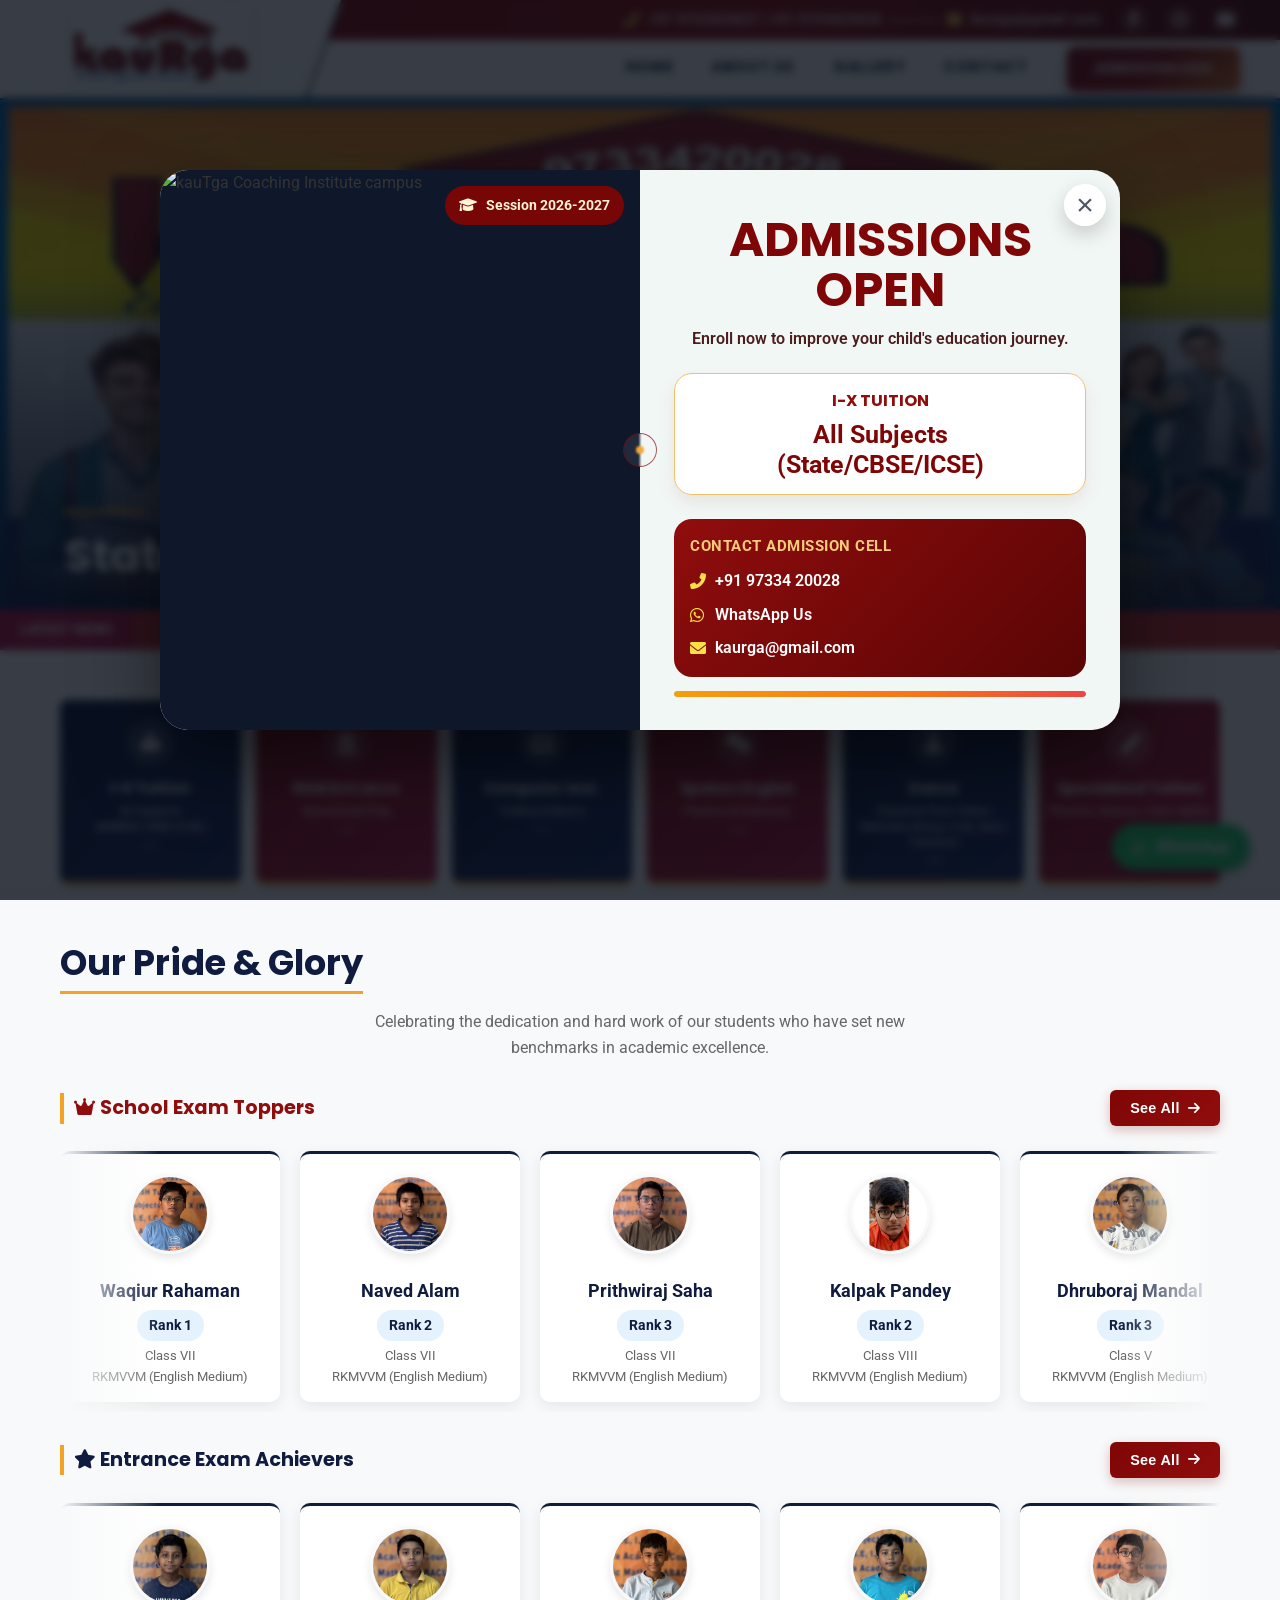
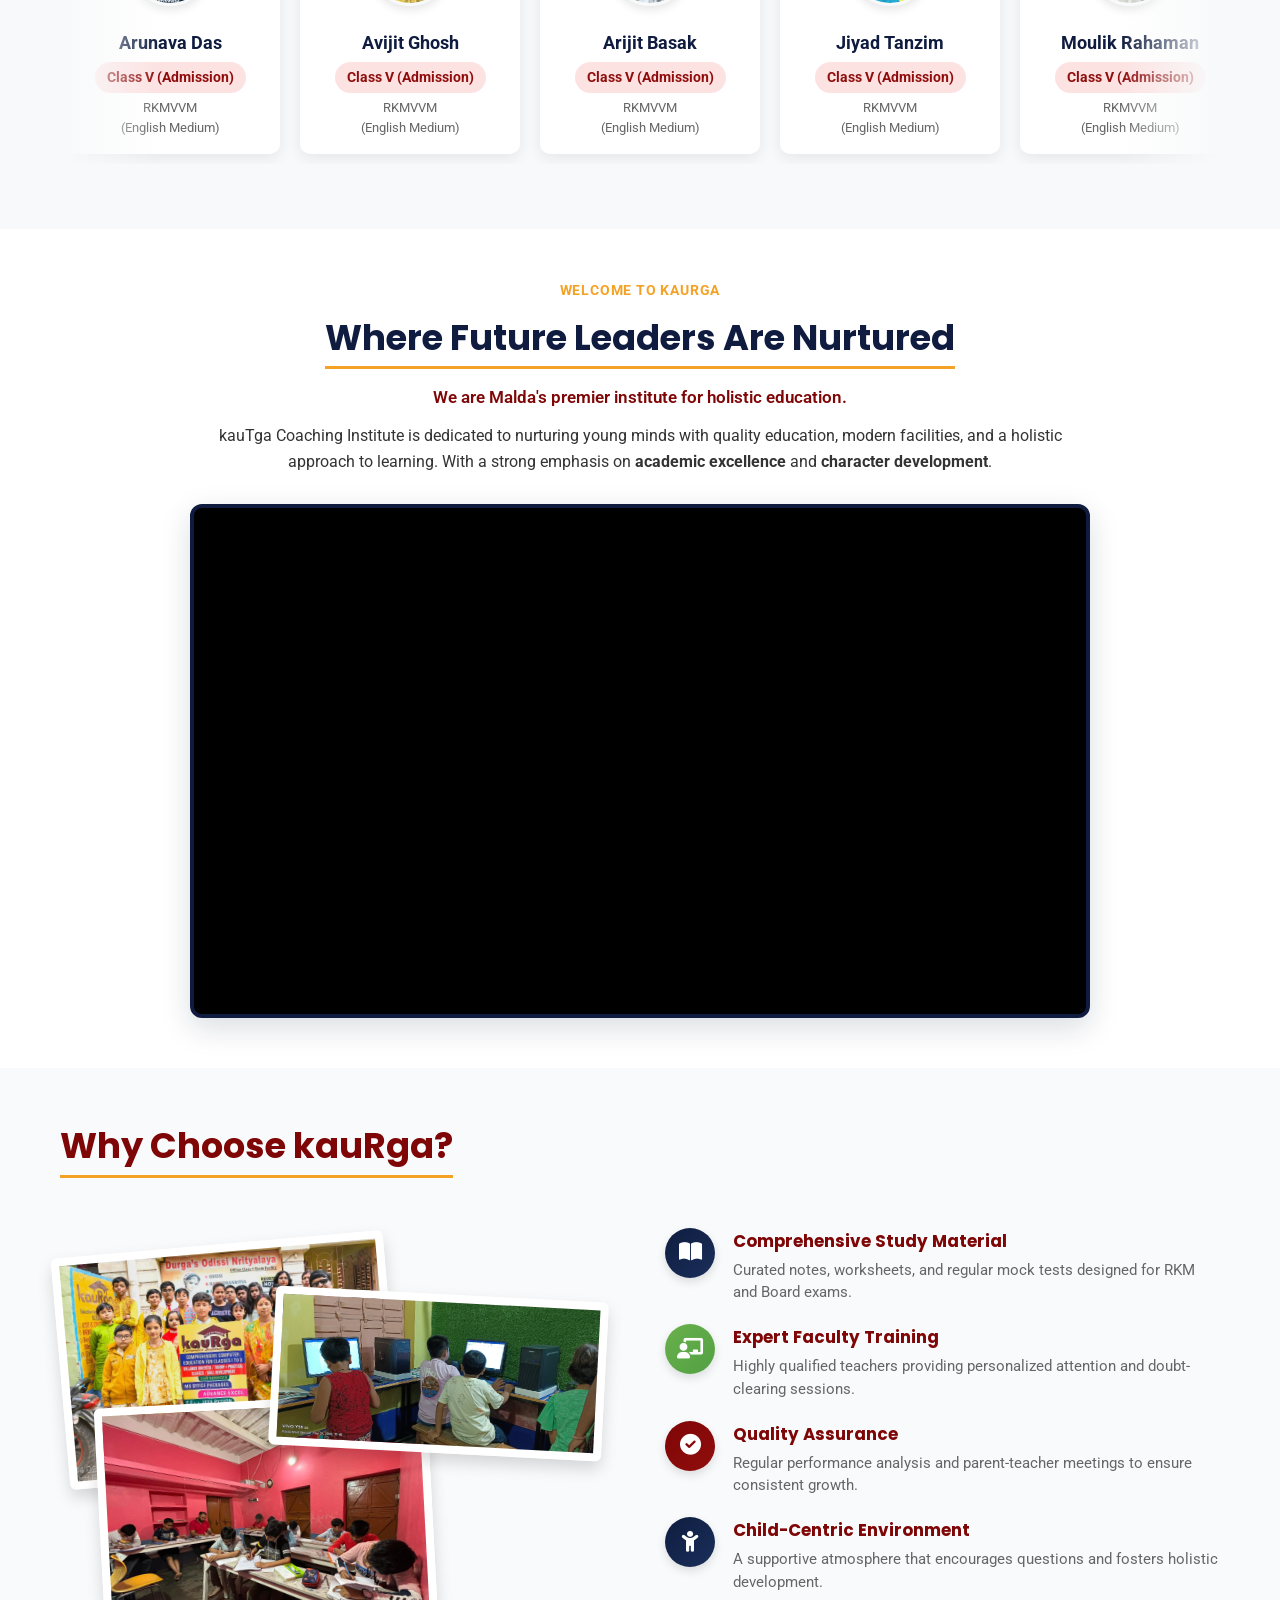
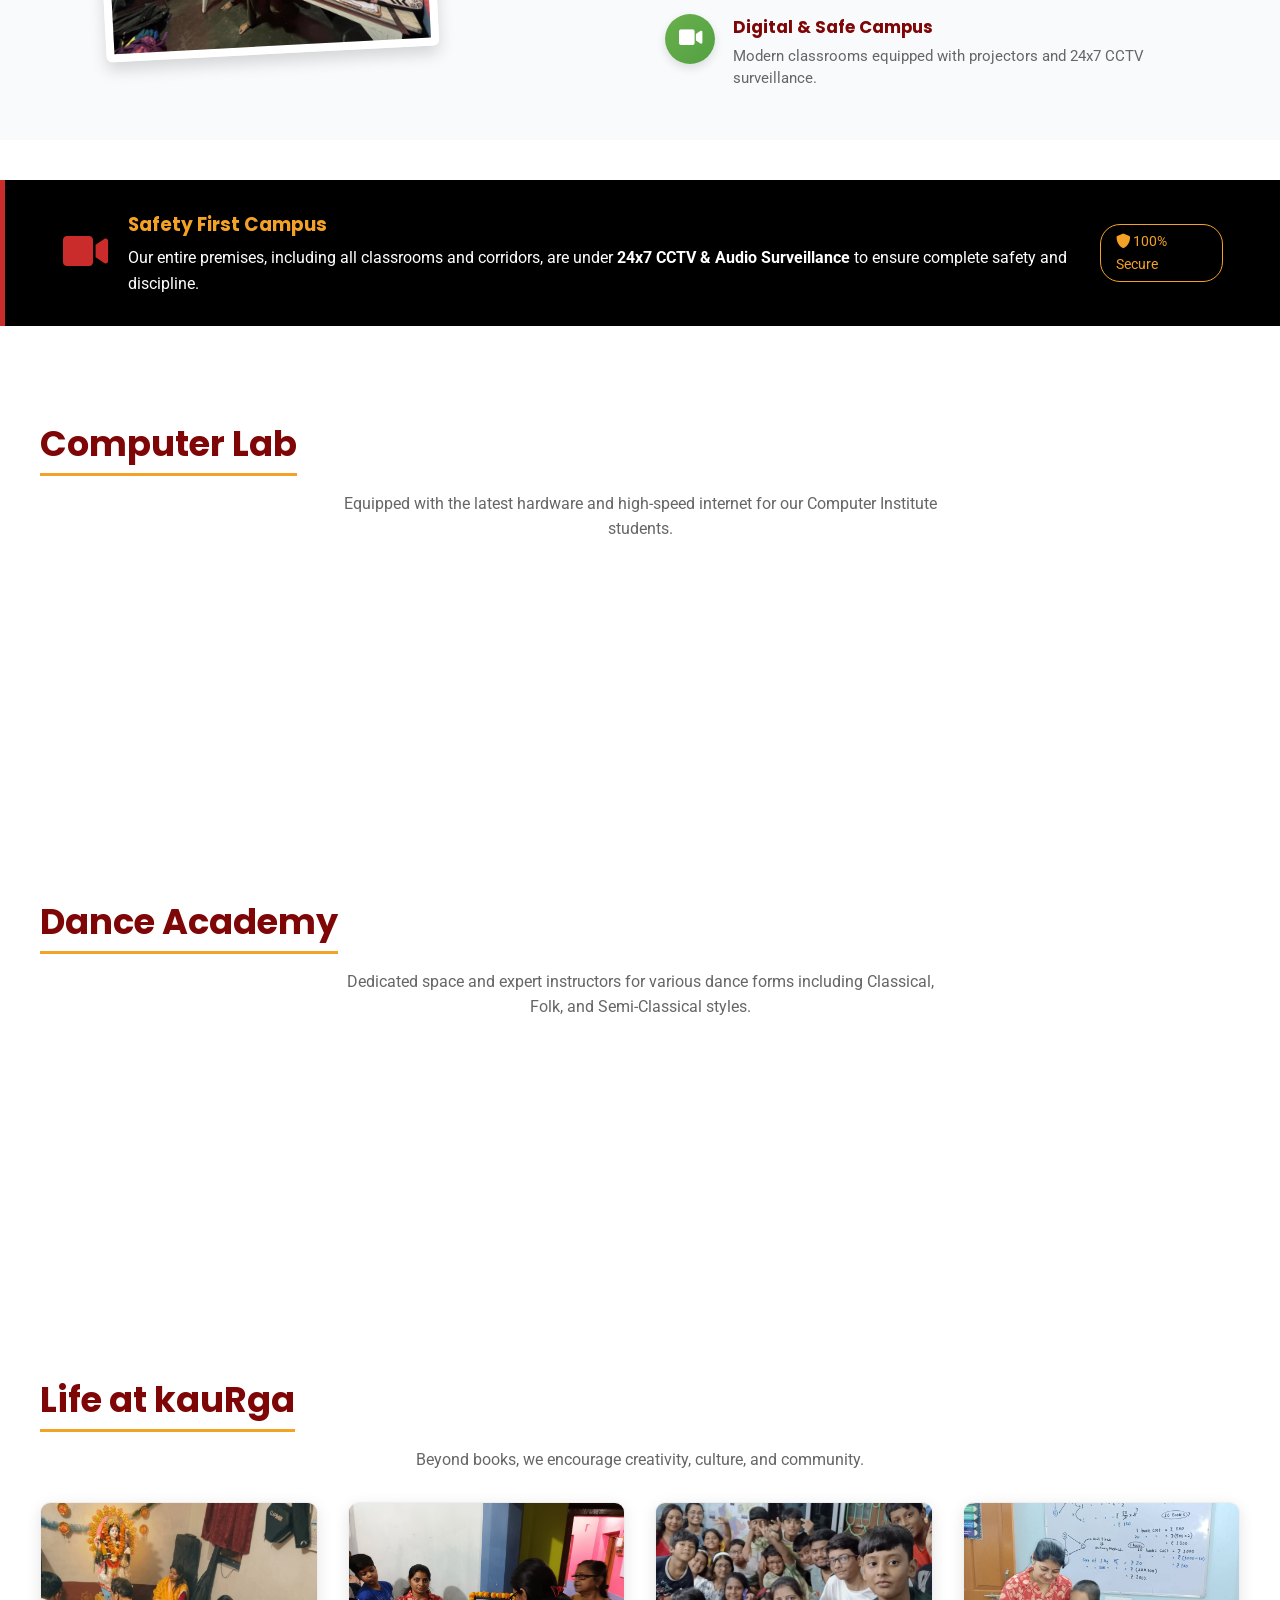
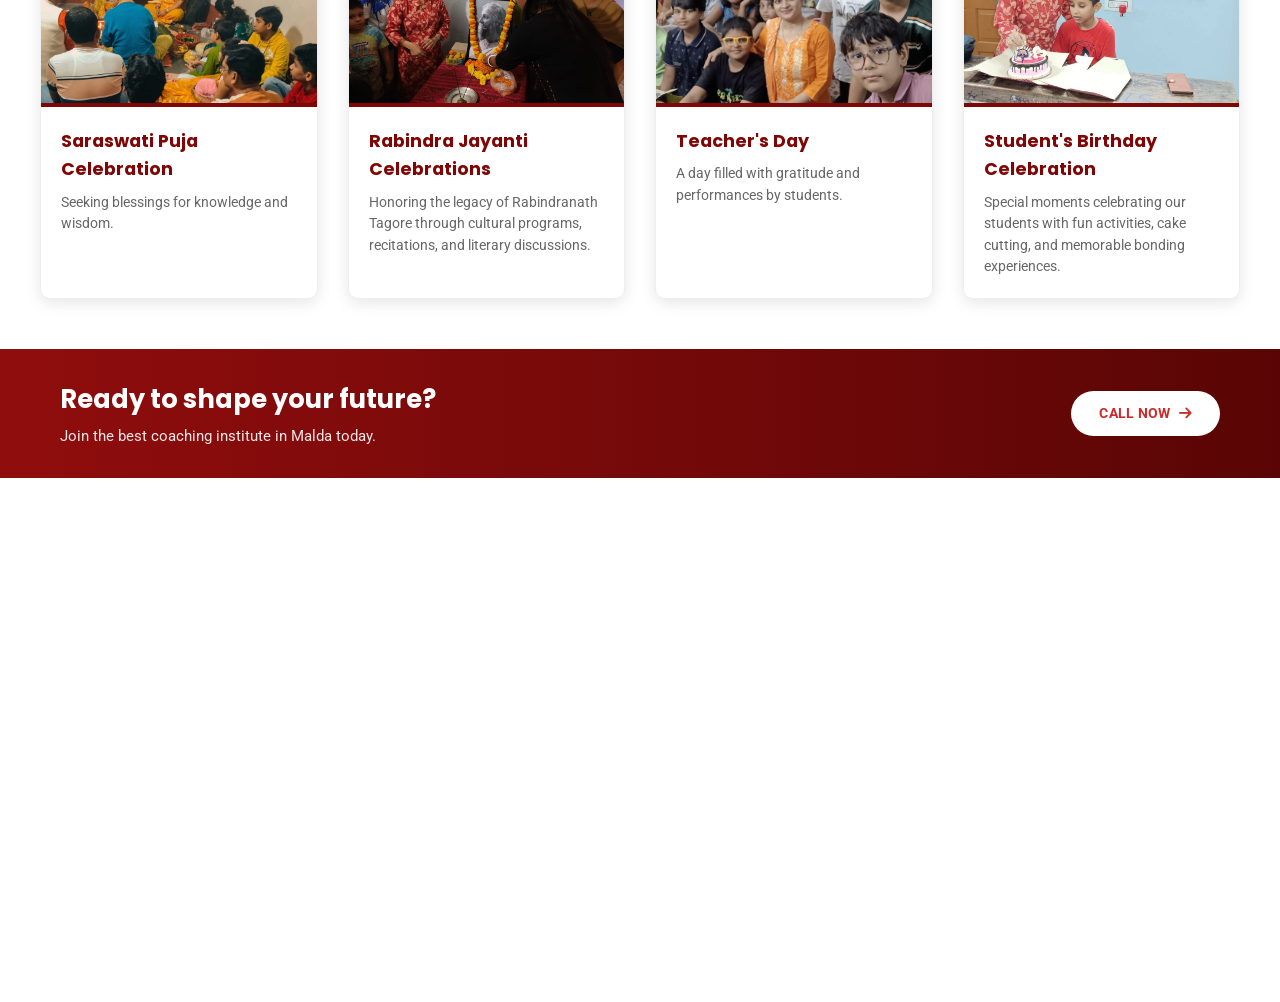
==== commit 6ecba9ce: "Update website content and reorganize student/gallery images - Modified about.html, index.html, and " ====
--- a/index.html
+++ b/index.html
@@ -3,9 +3,7 @@
 <head>
     <meta charset="UTF-8">
     <meta name="viewport" content="width=1200">
-
-    <title>kauRga Coaching Institute | Malda</title>
-
+    <title>kauTga Coaching Institute | Malda</title>
     
     <link rel="stylesheet" href="style.css">
     
@@ -135,7 +133,7 @@
             <div class="ticker-label">LATEST NEWS</div>
             <div class="ticker-wrapper">
                 <div class="ticker-content">
-                    "kauRga Coaching Institute" awarded Best Institute 2025. &nbsp;&nbsp;|&nbsp;&nbsp; Admissions Open for Class 1-10. &nbsp;&nbsp;|&nbsp;&nbsp; Scholarship Test on Jan 25th. &nbsp;&nbsp;|&nbsp;&nbsp; Download New Syllabus PDF.
+                    "kauRga Coaching Institute" awarded Best Institute 2025. &nbsp;&nbsp;|&nbsp;&nbsp; Admissions Open for Class 8-12. &nbsp;&nbsp;|&nbsp;&nbsp; Scholarship Test on Jan 25th. &nbsp;&nbsp;|&nbsp;&nbsp; Download New Syllabus PDF.
                 </div>
             </div>
         </div>
@@ -214,7 +212,7 @@
                 <div class="marquee-track scroll-left">
                     
                     <div class="topper-card-pro">
-                        <img src="assets/images/students_image/K2img/Waqiur_Rahaman_cls7_1st.jpg" alt="Waqiur Rahaman">
+                        <img src="assets/images/students_image/Waqiur_Rahaman_cls7_1st.jpg" alt="Waqiur Rahaman">
                         <div class="info">
                             <h4>Waqiur Rahaman</h4>
                             <span class="score">Rank 1</span>
@@ -222,7 +220,7 @@
                         </div>
                     </div>
                     <div class="topper-card-pro">
-                        <img src="assets/images/students_image/K2img/naved_alam_cls7_2nd.jpg" alt="Naved Alam">
+                        <img src="assets/images/students_image/naved_alam_cls7_2nd.jpg" alt="Naved Alam">
                         <div class="info">
                             <h4>Naved Alam</h4>
                             <span class="score">Rank 2</span>
@@ -230,7 +228,7 @@
                         </div>
                     </div>
                     <div class="topper-card-pro">
-                        <img src="assets/images/students_image/K2img/cls7_3rd_Prithwiraj_Saha.jpg" alt="Prithwiraj Saha">
+                        <img src="assets/images/students_image/cls7_3rd_Prithwiraj_Saha.jpg" alt="Prithwiraj Saha">
                         <div class="info">
                             <h4>Prithwiraj Saha</h4>
                             <span class="score">Rank 3</span>
@@ -238,7 +236,16 @@
                         </div>
                     </div>
                     <div class="topper-card-pro">
-                        <img src="assets/images/students_image/K2img/Dhruboraj_Mandal_cls5_3rdtoper.jpg" alt="Dhruboraj Mandal">
+                        <img src="assets/images/students_image/Kalpak_Pandey_cls8_rank2_rkmvvm.png" alt="Kalpak Pandey">
+                        <div class="info">
+                            <h4>Kalpak Pandey</h4>
+                            <span class="score">Rank 2</span>
+                            <p>Class VIII <br>RKMVVM (English Medium)</p>
+                        </div>
+                    </div>
+
+                    <div class="topper-card-pro">
+                        <img src="assets/images/students_image/Dhruboraj_Mandal_cls5_3rdtoper.jpg" alt="Dhruboraj Mandal">
                         <div class="info">
                             <h4>Dhruboraj Mandal</h4>
                             <span class="score">Rank 3</span>
@@ -246,7 +253,7 @@
                         </div>
                     </div>
                     <div class="topper-card-pro">
-                        <img src="assets/images/students_image/K2img/cls7_5th_Bireshwar_Mahato.jpg" alt="Bireshwar Mahato">
+                        <img src="assets/images/students_image/cls7_5th_Bireshwar_Mahato.jpg" alt="Bireshwar Mahato">
                         <div class="info">
                             <h4>Bireshwar Mahato</h4>
                             <span class="score">Rank 5</span>
@@ -255,7 +262,7 @@
                     </div>
 
                     <div class="topper-card-pro">
-                        <img src="assets/images/students_image/K2img/cls7_10th_Manob_Datta.jpg" alt="Manob Datta">
+                        <img src="assets/images/students_image/cls7_10th_Manob_Datta.jpg" alt="Manob Datta">
                         <div class="info">
                             <h4>Manob Datta</h4>
                             <span class="score">Rank 10</span>
@@ -263,7 +270,7 @@
                         </div>
                     </div>
                     <div class="topper-card-pro">
-                        <img src="assets/images/students_image/K2img/cls7_10th_Abhigyan_Mishra.jpg" alt="Abhigyan Mishra">
+                        <img src="assets/images/students_image/cls7_10th_Abhigyan_Mishra.jpg" alt="Abhigyan Mishra">
                         <div class="info">
                             <h4>Abhigyan Mishra</h4>
                             <span class="score">Rank 10</span>
@@ -290,7 +297,7 @@
 
                 <div class="marquee-track scroll-left-slow">
                     <div class="topper-card-pro">
-                        <img src="assets/images/students_image/K2img/Arunava_Das_cls5_admissiin.jpg" alt="Arunava Das">
+                        <img src="assets/images/students_image/Arunava_Das_cls5_admissiin.jpg" alt="Arunava Das">
                         <div class="info">
                             <h4>Arunava Das</h4>
                             <span class="score rank-badge">Class V (Admission)</span>
@@ -298,7 +305,7 @@
                         </div>
                     </div>
                     <div class="topper-card-pro">
-                        <img src="assets/images/students_image/K2img/Avijit_Ghosh_cls5admission.jpg" alt="Avijit Ghosh">
+                        <img src="assets/images/students_image/Avijit_Ghosh_cls5admission.jpg" alt="Avijit Ghosh">
                         <div class="info">
                             <h4>Avijit Ghosh</h4>
                             <span class="score rank-badge">Class V (Admission)</span>
@@ -306,7 +313,7 @@
                         </div>
                     </div>
                     <div class="topper-card-pro">
-                        <img src="assets/images/students_image/K2img/Arijit_Basak_cls5_admission.jpg" alt="Arijit Basak">
+                        <img src="assets/images/students_image/Arijit_Basak_cls5_admission.jpg" alt="Arijit Basak">
                         <div class="info">
                             <h4>Arijit Basak</h4>
                             <span class="score rank-badge">Class V (Admission)</span>
@@ -314,7 +321,7 @@
                         </div>
                     </div>
                     <div class="topper-card-pro">
-                        <img src="assets/images/students_image/K2img/Jiyad_Tanzim_cls5admission.jpg" alt="Jiyad Tanzim">
+                        <img src="assets/images/students_image/Jiyad_Tanzim_cls5admission.jpg" alt="Jiyad Tanzim">
                         <div class="info">
                             <h4>Jiyad Tanzim</h4>
                             <span class="score rank-badge">Class V (Admission)</span>
@@ -322,7 +329,7 @@
                         </div>
                     </div>
                     <div class="topper-card-pro">
-                        <img src="assets/images/students_image/K2img/Moulik_Rahaman_cls5admission.jpg" alt="Moulik Rahaman">
+                        <img src="assets/images/students_image/Moulik_Rahaman_cls5admission.jpg" alt="Moulik Rahaman">
                         <div class="info">
                             <h4>Moulik Rahaman</h4>
                             <span class="score rank-badge">Class V (Admission)</span>
@@ -330,7 +337,7 @@
                         </div>
                     </div>
                     <div class="topper-card-pro">
-                        <img src="assets/images/students_image/K2img/Mounish_Das_cls5_admission.jpg" alt="Mounish Das">
+                        <img src="assets/images/students_image/Mounish_Das_cls5_admission.jpg" alt="Mounish Das">
                         <div class="info">
                             <h4>Mounish Das</h4>
                             <span class="score rank-badge">Class V (Admission)</span>
@@ -338,7 +345,7 @@
                         </div>
                     </div>
                     <div class="topper-card-pro">
-                        <img src="assets/images/students_image/K2img/Rudra_Paratap_Malo_cls6admission.jpg" alt="Rudra Paratap Malo">
+                        <img src="assets/images/students_image/Rudra_Paratap_Malo_cls6admission.jpg" alt="Rudra Paratap Malo">
                         <div class="info">
                             <h4>Rudra Paratap Malo</h4>
                             <span class="score rank-badge">Class VI (Admission)</span>
@@ -346,7 +353,7 @@
                         </div>
                     </div>
                     <div class="topper-card-pro">
-                        <img src="assets/images/students_image/K2img/Sarhan_ISLAM_CLS5ADMISSION.jpg" alt="Sarhan Islam">
+                        <img src="assets/images/students_image/Sarhan_ISLAM_CLS5ADMISSION.jpg" alt="Sarhan Islam">
                         <div class="info">
                             <h4>Sarhan Islam</h4>
                             <span class="score rank-badge">Class V (Admission)</span>
@@ -354,7 +361,7 @@
                         </div>
                     </div>
                     <div class="topper-card-pro">
-                        <img src="assets/images/students_image/K2img/snighdhadeb_ghosh_cls9.jpg" alt="Snighdhade Ghosh">
+                        <img src="assets/images/students_image/snighdhadeb_ghosh_cls9.jpg" alt="Snighdhade Ghosh">
                         <div class="info">
                             <h4>Snighdhade Ghosh</h4>
                             <span class="score rank-badge">Class IX</span>
@@ -362,7 +369,7 @@
                         </div>
                     </div>
                     <div class="topper-card-pro">
-                        <img src="assets/images/students_image/K2img/Ahil_Alam_cls5admmion.jpg" alt="Ahil Alam">
+                        <img src="assets/images/students_image/Ahil_Alam_cls5admmion.jpg" alt="Ahil Alam">
                         <div class="info">
                             <h4>Ahil Alam</h4>
                             <span class="score rank-badge">Class V (Admission)</span>
@@ -370,7 +377,7 @@
                         </div>
                     </div>
                     <div class="topper-card-pro">
-                        <img src="assets/images/students_image/K2img/Aayush_Choudhury_cls5admission.jpg" alt="Aayush Choudhury">
+                        <img src="assets/images/students_image/Aayush_Choudhury_cls5admission.jpg" alt="Aayush Choudhury">
                         <div class="info">
                             <h4>Aayush Choudhury</h4>
                             <span class="score rank-badge">Class V (Admission)</span>
@@ -378,7 +385,7 @@
                         </div>
                     </div>
                     <div class="topper-card-pro">
-                        <img src="assets/images/students_image/K2img/Adriyan_Majumdar_cls5admission.jpg" alt="Adriyan Majumdar">
+                        <img src="assets/images/students_image/Adriyan_Majumdar_cls5admission.jpg" alt="Adriyan Majumdar">
                         <div class="info">
                             <h4>Adriyan Majumdar</h4>
                             <span class="score rank-badge">Class V (Admission)</span>
@@ -386,13 +393,22 @@
                         </div>
                     </div>
                     <div class="topper-card-pro">
-                        <img src="assets/images/students_image/K2img/Aditya_Saha_cls6admmision.jpg" alt="Aditya Saha">
+                        <img src="assets/images/students_image/Aditya_Saha_cls6admmision.jpg" alt="Aditya Saha">
                         <div class="info">
                             <h4>Aditya Saha</h4>
                             <span class="score rank-badge">Class VI (Admission)</span>
                             <p>RKMVVM<br>(English Medium)</p>
                         </div>
                     </div>
+                    <div class="topper-card-pro">
+                        <img src="assets/images/students_image/Soujatya_Sinha _Class_5_Admission_Test_RKMVVM.jpg" alt="Soujatya Sinha">
+                        <div class="info">
+                            <h4>Soujatya Sinha</h4>
+                            <span class="score rank-badge">Class V (Admission)</span>
+                            <p>RKMVVM<br>(English Medium)</p>
+                        </div>
+                    </div>
+
                 </div>
             </div>
         </div>
@@ -407,43 +423,50 @@
         <h2>School Exam Toppers</h2>
         <div class="modal-grid modal-grid-expanded">
             <div class="modal-card topper-student-card">
-                <img src="assets/images/students_image/K2img/Waqiur_Rahaman_cls7_1st.jpg" alt="Waqiur Rahaman">
+                <img src="assets/images/students_image/Waqiur_Rahaman_cls7_1st.jpg" alt="Waqiur Rahaman">
                 <h4>Waqiur Rahaman</h4>
                 <span class="score">Rank 1</span>
                 <p>Class VII <br>RKMVVM (English Medium)</p>
             </div>
             <div class="modal-card topper-student-card">
-                <img src="assets/images/students_image/K2img/naved_alam_cls7_2nd.jpg" alt="Naved Alam">
+                <img src="assets/images/students_image/naved_alam_cls7_2nd.jpg" alt="Naved Alam">
                 <h4>Naved Alam</h4>
                 <span class="score">Rank 2</span>
                 <p>Class VII <br>RKMVVM (English Medium)</p>
             </div>
             <div class="modal-card topper-student-card">
-                <img src="assets/images/students_image/K2img/cls7_3rd_Prithwiraj_Saha.jpg" alt="Prithwiraj Saha">
+                <img src="assets/images/students_image/cls7_3rd_Prithwiraj_Saha.jpg" alt="Prithwiraj Saha">
                 <h4>Prithwiraj Saha</h4>
                 <span class="score">Rank 3</span>
                 <p>Class VII <br>RKMVVM (English Medium)</p>
             </div>
+                 <div class="modal-card topper-student-card">
+                <img src="assets/images/students_image/Kalpak_Pandey_cls8_rank2_rkmvvm.png" alt="Kalpak Pandey">
+                <h4>Kalpak Pandey</h4>
+                <span class="score">Rank 2</span>
+                <p>Class VIII <br>RKMVVM (English Medium)</p>
+            </div>
+
             <div class="modal-card topper-student-card">
-                <img src="assets/images/students_image/K2img/Dhruboraj_Mandal_cls5_3rdtoper.jpg" alt="Dhruboraj Mandal">
+                <img src="assets/images/students_image/Dhruboraj_Mandal_cls5_3rdtoper.jpg" alt="Dhruboraj Mandal">
                 <h4>Dhruboraj Mandal</h4>
                 <span class="score">Rank 3</span>
                 <p>Class V <br>RKMVVM (English Medium)</p>
             </div>
             <div class="modal-card topper-student-card">
-                <img src="assets/images/students_image/K2img/cls7_5th_Bireshwar_Mahato.jpg" alt="Bireshwar Mahato">
+                <img src="assets/images/students_image/cls7_5th_Bireshwar_Mahato.jpg" alt="Bireshwar Mahato">
                 <h4>Bireshwar Mahato</h4>
                 <span class="score">Rank 5</span>
                 <p>Class VII <br>RKMVVM (English Medium)</p>
             </div>
             <div class="modal-card topper-student-card">
-                <img src="assets/images/students_image/K2img/cls7_10th_Manob_Datta.jpg" alt="Manob Datta">
+                <img src="assets/images/students_image/cls7_10th_Manob_Datta.jpg" alt="Manob Datta">
                 <h4>Manob Datta</h4>
                 <span class="score">Rank 10</span>
                 <p>Class VII <br>RKMVVM (English Medium)</p>
             </div>
             <div class="modal-card topper-student-card">
-                <img src="assets/images/students_image/K2img/cls7_10th_Abhigyan_Mishra.jpg" alt="Abhigyan Mishra">
+                <img src="assets/images/students_image/cls7_10th_Abhigyan_Mishra.jpg" alt="Abhigyan Mishra">
                 <h4>Abhigyan Mishra</h4>
                 <span class="score">Rank 10</span>
                 <p>Class VII <br>RKMVVM (English Medium)</p>
@@ -459,84 +482,90 @@
         <h2>Entrance Exam Achievers</h2>
         <div class="modal-grid modal-grid-expanded">
             <div class="modal-card entrance-student-card">
-                <img src="assets/images/students_image/K2img/Arunava_Das_cls5_admissiin.jpg" alt="Arunava Das">
+                <img src="assets/images/students_image/Arunava_Das_cls5_admissiin.jpg" alt="Arunava Das">
                 <h4>Arunava Das</h4>
                 <span class="score rank-badge">Class V (Admission)</span>
                 <p>RKMVVM<br>(English Medium)</p>
             </div>
             <div class="modal-card entrance-student-card">
-                <img src="assets/images/students_image/K2img/Avijit_Ghosh_cls5admission.jpg" alt="Avijit Ghosh">
+                <img src="assets/images/students_image/Avijit_Ghosh_cls5admission.jpg" alt="Avijit Ghosh">
                 <h4>Avijit Ghosh</h4>
                  <span class="score rank-badge">Class V (Admission)</span>
                 <p>RKMVVM<br>(English Medium)</p>
             </div>
             <div class="modal-card entrance-student-card">
-                <img src="assets/images/students_image/K2img/Arijit_Basak_cls5_admission.jpg" alt="Manob Datta">
+                <img src="assets/images/students_image/Arijit_Basak_cls5_admission.jpg" alt="Manob Datta">
                 <h4>Arijit Basak</h4>
                 <span class="score rank-badge">Class V (Admission)</span>
                 <p>RKMVVM<br>(English Medium)</p>
             </div>
             <div class="modal-card entrance-student-card">
-                <img src="assets/images/students_image/K2img/Jiyad_Tanzim_cls5admission.jpg" alt="Jiyad Tanzim">
+                <img src="assets/images/students_image/Jiyad_Tanzim_cls5admission.jpg" alt="Jiyad Tanzim">
                 <h4>Jiyad Tanzim</h4>
                  <span class="score rank-badge">Class V (Admission)</span>
                 <p>RKMVVM<br>(English Medium)</p>
             </div>
             <div class="modal-card entrance-student-card">
-                <img src="assets/images/students_image/K2img/Moulik_Rahaman_cls5admission.jpg" alt="Moulik Rahaman">
+                <img src="assets/images/students_image/Moulik_Rahaman_cls5admission.jpg" alt="Moulik Rahaman">
                 <h4>Moulik Rahaman</h4>
                  <span class="score rank-badge">Class V (Admission)</span>
                 <p>RKMVVM<br>(English Medium)</p>
             </div>
             <div class="modal-card entrance-student-card">
-                <img src="assets/images/students_image/K2img/Mounish_Das_cls5_admission.jpg" alt="Mounish Das">
+                <img src="assets/images/students_image/Mounish_Das_cls5_admission.jpg" alt="Mounish Das">
                 <h4>Mounish Das</h4>
                  <span class="score rank-badge">Class V (Admission)</span>
                 <p>RKMVVM<br>(English Medium)</p>
             </div>
             <div class="modal-card entrance-student-card">
-                <img src="assets/images/students_image/K2img/Rudra_Paratap_Malo_cls6admission.jpg" alt="Rudra Paratap Malo">
+                <img src="assets/images/students_image/Rudra_Paratap_Malo_cls6admission.jpg" alt="Rudra Paratap Malo">
                 <h4>Rudra Paratap Malo</h4>
                  <span class="score rank-badge">Class VI (Admission)</span>
                 <p>RKMVVM<br>(English Medium)</p>
             </div>
             <div class="modal-card entrance-student-card">
-                <img src="assets/images/students_image/K2img/Sarhan_ISLAM_CLS5ADMISSION.jpg" alt="Sarhan Islam">
+                <img src="assets/images/students_image/Sarhan_ISLAM_CLS5ADMISSION.jpg" alt="Sarhan Islam">
                 <h4>Sarhan Islam</h4>
                  <span class="score rank-badge">Class V (Admission)</span>
                 <p>RKMVVM<br>(English Medium)</p>
             </div>
             <div class="modal-card entrance-student-card">
-                <img src="assets/images/students_image/K2img/snighdhadeb_ghosh_cls9.jpg" alt="Snighdhade Ghosh">
+                <img src="assets/images/students_image/snighdhadeb_ghosh_cls9.jpg" alt="Snighdhade Ghosh">
                 <h4>Snighdhade Ghosh</h4>
                  <span class="score rank-badge">Class IX</span>
                 <p>RKMVVM<br>(English Medium)</p>
             </div>
             <div class="modal-card entrance-student-card">
-                <img src="assets/images/students_image/K2img/Ahil_Alam_cls5admmion.jpg" alt="Ahil Alam">
+                <img src="assets/images/students_image/Ahil_Alam_cls5admmion.jpg" alt="Ahil Alam">
                 <h4>Ahil Alam</h4>
                  <span class="score rank-badge">Class V (Admission)</span>
                 <p>RKMVVM<br>(English Medium)</p>
             </div>
              <div class="modal-card entrance-student-card">
-                <img src="assets/images/students_image/K2img/Aayush_Choudhury_cls5admission.jpg" alt="Ahil Alam">
+                <img src="assets/images/students_image/Aayush_Choudhury_cls5admission.jpg" alt="Ahil Alam">
                 <h4>Aayush Choudhury</h4>
                  <span class="score rank-badge">Class V (Admission)</span>
                 <p>RKMVVM<br>(English Medium)</p>
             </div>
              <div class="modal-card entrance-student-card">
-                <img src="assets/images/students_image/K2img/Adriyan_Majumdar_cls5admission.jpg" alt="Ahil Alam">
+                <img src="assets/images/students_image/Adriyan_Majumdar_cls5admission.jpg" alt="Adriyan Majumdar">
                 <h4>Adriyan Majumdar</h4>
                  <span class="score rank-badge">Class V (Admission)</span>
                 <p>RKMVVM<br>(English Medium)</p>
             </div>
              <div class="modal-card entrance-student-card">
-                <img src="assets/images/students_image/K2img/Aditya_Saha_cls6admmision.jpg" alt="Ahil Alam">
+                <img src="assets/images/students_image/Aditya_Saha_cls6admmision.jpg" alt="Aditya Saha">
                 <h4>Aditya Saha</h4>
                  <span class="score rank-badge">Class VI (Admission)</span>
                 <p>RKMVVM<br>(English Medium)</p>
             </div>
-            
+            <div class="modal-card entrance-student-card">
+                <img src="assets/images/students_image/Soujatya_Sinha _Class_5_Admission_Test_RKMVVM.jpg" alt="Soujatya Sinha">
+                <h4>Soujatya Sinha</h4>
+                 <span class="score rank-badge">Class V (Admission)</span>
+                <p>RKMVVM<br>(English Medium)</p>
+            </div>
+
         </div>
     </div>
 </div>
@@ -548,7 +577,7 @@
             <span class="sub-heading">Welcome to kauRga</span>
             <h2 class="section-title">Where Future Leaders Are Nurtured</h2>
             <p class="lead">We are Malda's premier institute for holistic education.</p>
-            <p>kauRga Coaching Institute is dedicated to nurturing young minds with quality education, modern facilities, and a holistic approach to learning. With a strong emphasis on <strong>academic excellence</strong> and <strong>character development</strong>.</p>
+            <p>kauTga Coaching Institute is dedicated to nurturing young minds with quality education, modern facilities, and a holistic approach to learning. With a strong emphasis on <strong>academic excellence</strong> and <strong>character development</strong>.</p>
         </div>
 
         <div class="video-container-theme">
@@ -680,13 +709,13 @@
         
         <div class="lab-gallery-container">
             <div class="lab-item">
-                <img src="assets/images/dance_wk5.jpg" alt="dance 1">
+                <img src="assets/images/durga_maam_dance2.jpg" alt="kauRga Dance Academy">
             </div>
             <div class="lab-item">
-                <img src="assets/images/dance_wk6.jpg" alt="Lab 2">
+                <img src="assets/images/dance_school_banner.jpg" alt="kauRga Dance Academy">
             </div>
             <div class="lab-item">
-                <img src="assets/images/dance_wk7.jpg" alt="Lab 3">
+                <img src="assets/images/durga_maam_dance1.jpg" alt="kauRga Dance Academy">
             </div>
         </div>
         <p class="swipe-hint"><i class="fas fa-hand-pointer"></i> Swipe to see more</p>
@@ -839,4 +868,4 @@
 
     <script src="script.js"></script>
 </body>
-</html>
+</html>
--- a/style.css
+++ b/style.css
@@ -14,11 +14,16 @@
 
 * { margin: 0; padding: 0; box-sizing: border-box; }
 
+html {
+    overflow-x: hidden;
+}
+
 body {
     font-family: 'Roboto', sans-serif;
     color: var(--text-dark);
     background: var(--white);
     line-height: 1.6;
+    overflow-x: hidden;
 }
 
 body.popup-open {
@@ -452,6 +457,16 @@
 }
 
 .section { padding: 50px 0; }
+
+@media (max-width: 768px) {
+    .container {
+        width: 100%;
+        padding: 0 15px;
+    }
+    .section {
+        padding: 40px 0;
+    }
+}
 .bg-light { background: var(--bg-light); }
 .center { text-align: center; }
 
@@ -964,6 +979,15 @@
     display: inline-block;
 }
 
+@media (max-width: 768px) {
+    .section-title {
+        font-size: 1.6rem;
+        margin-bottom: 12px;
+        display: block;
+        width: 100%;
+    }
+}
+
 .lead {
     font-size: 1.05rem;
     color: var(--primary);
@@ -1938,6 +1962,12 @@
     border-radius: 10px;
     transition: all 0.28s cubic-bezier(0.34, 1.56, 0.64, 1);
     box-shadow: 0 4px 10px rgba(0, 0, 0, 0.1);
+}
+
+@media (max-width: 768px) {
+    .lab-item img {
+        height: 180px;
+    }
 }
 .lab-item:hover img { 
     transform: scale(1.05);
@@ -2045,12 +2075,18 @@
         scroll-snap-type: x mandatory;
         gap: 15px;
         padding-bottom: 10px;
+        margin: 0 -15px;
+        padding-left: 15px;
+        padding-right: 15px;
     }
     .lab-item {
-        min-width: 85%; /* Shows part of next image */
-        scroll-snap-align: center;
-    }
-    .swipe-hint { display: block; }
+        min-width: calc(100vw - 30px);
+        scroll-snap-align: start;
+        flex-shrink: 0;
+    }
+    .swipe-hint { 
+        display: block; 
+    }
 
     /* Enrollment Stack */
     .enroll-flex { flex-direction: column; text-align: center; gap: 20px; }
@@ -2229,7 +2265,7 @@
     }
     
     .features-list {
-        padding: 0 10px;
+        width: 100%;
     }
     
     /* Adjust photo sizes for mobile */
@@ -2320,7 +2356,11 @@
 @media (max-width: 768px) {
     .events-grid {
         grid-template-columns: 1fr; /* Stack events on phone */
-        padding: 0 10px;
+        width: 100%;
+        padding: 0;
+    }
+    .event-card {
+        margin-bottom: 10px;
     }
 }
 
@@ -2649,6 +2689,15 @@
     box-shadow: 0 5px 15px rgba(0,0,0,0.1);
 }
 
+/* Gallery Mobile Responsive */
+@media (max-width: 768px) {
+    .gallery-grid {
+        grid-template-columns: 1fr;
+        grid-auto-rows: 200px;
+        gap: 15px;
+    }
+}
+
 .gallery-item img {
     width: 100%;
     height: 100%;
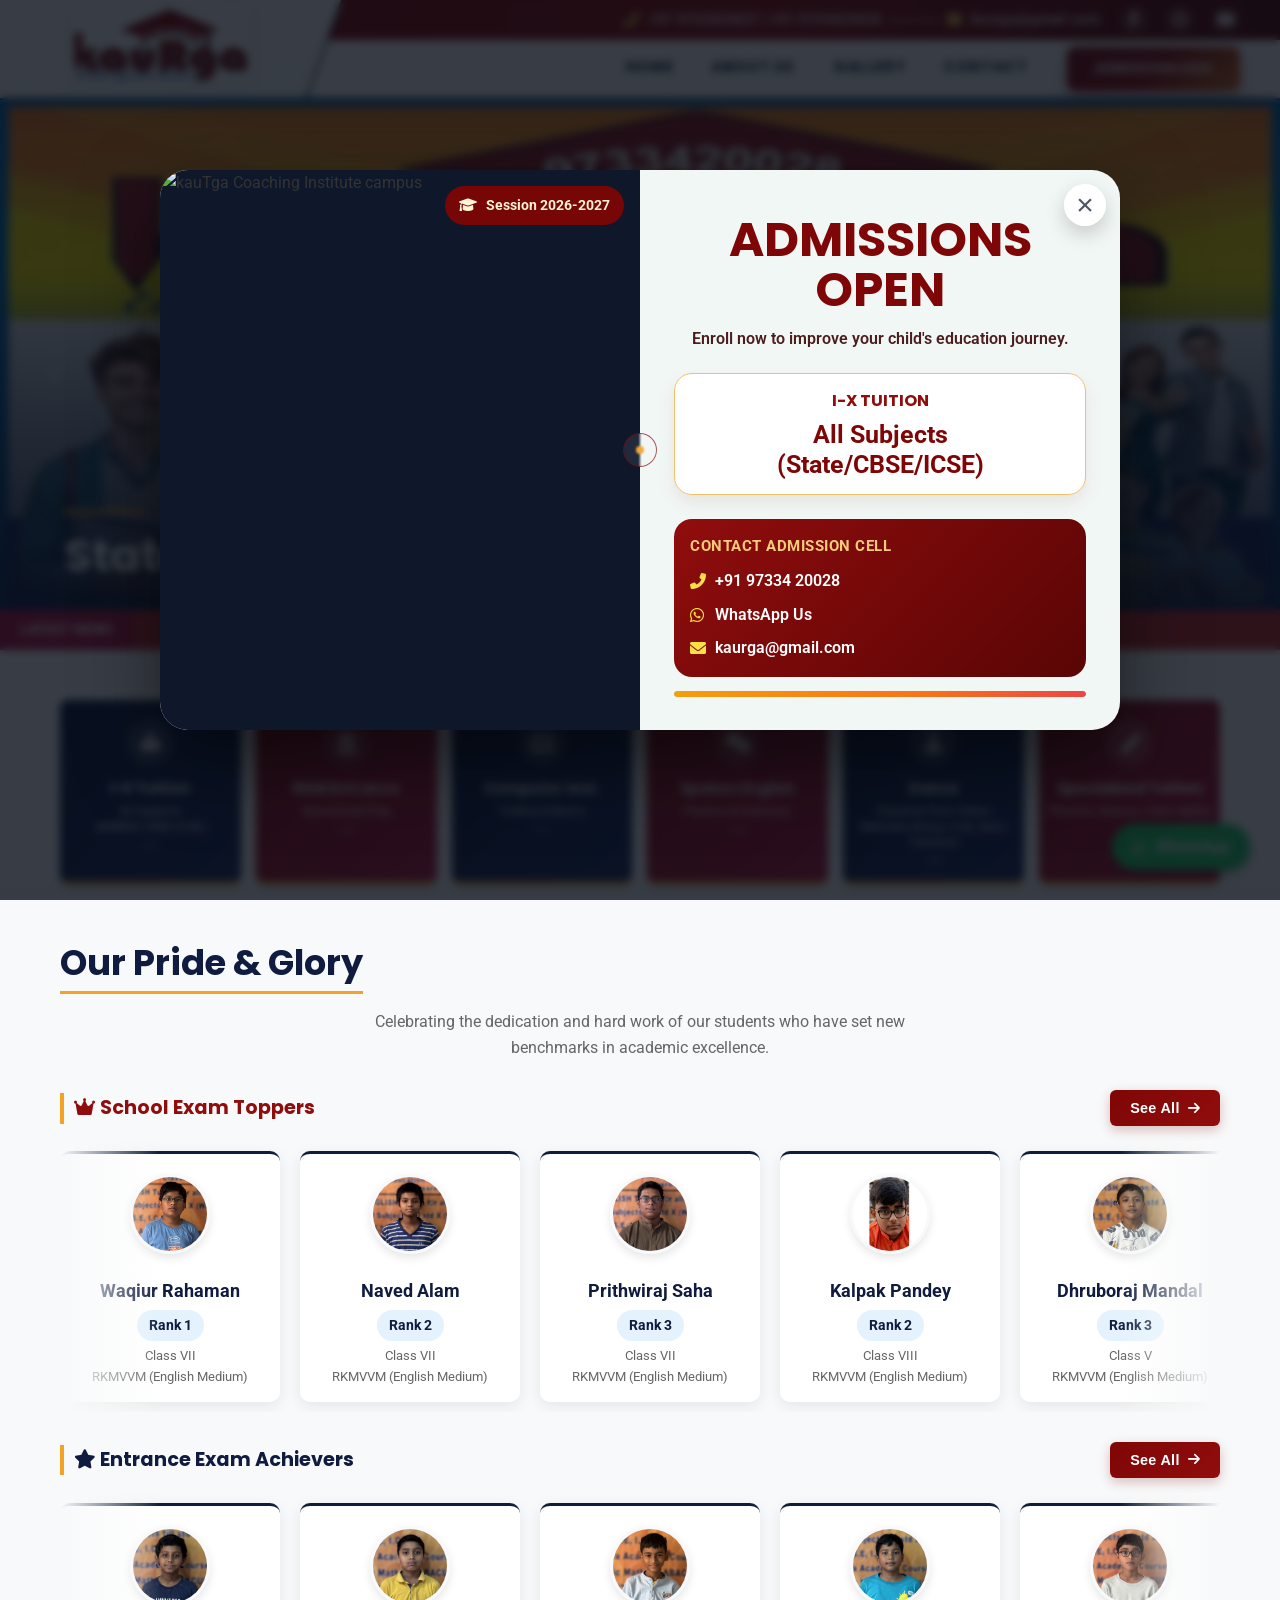
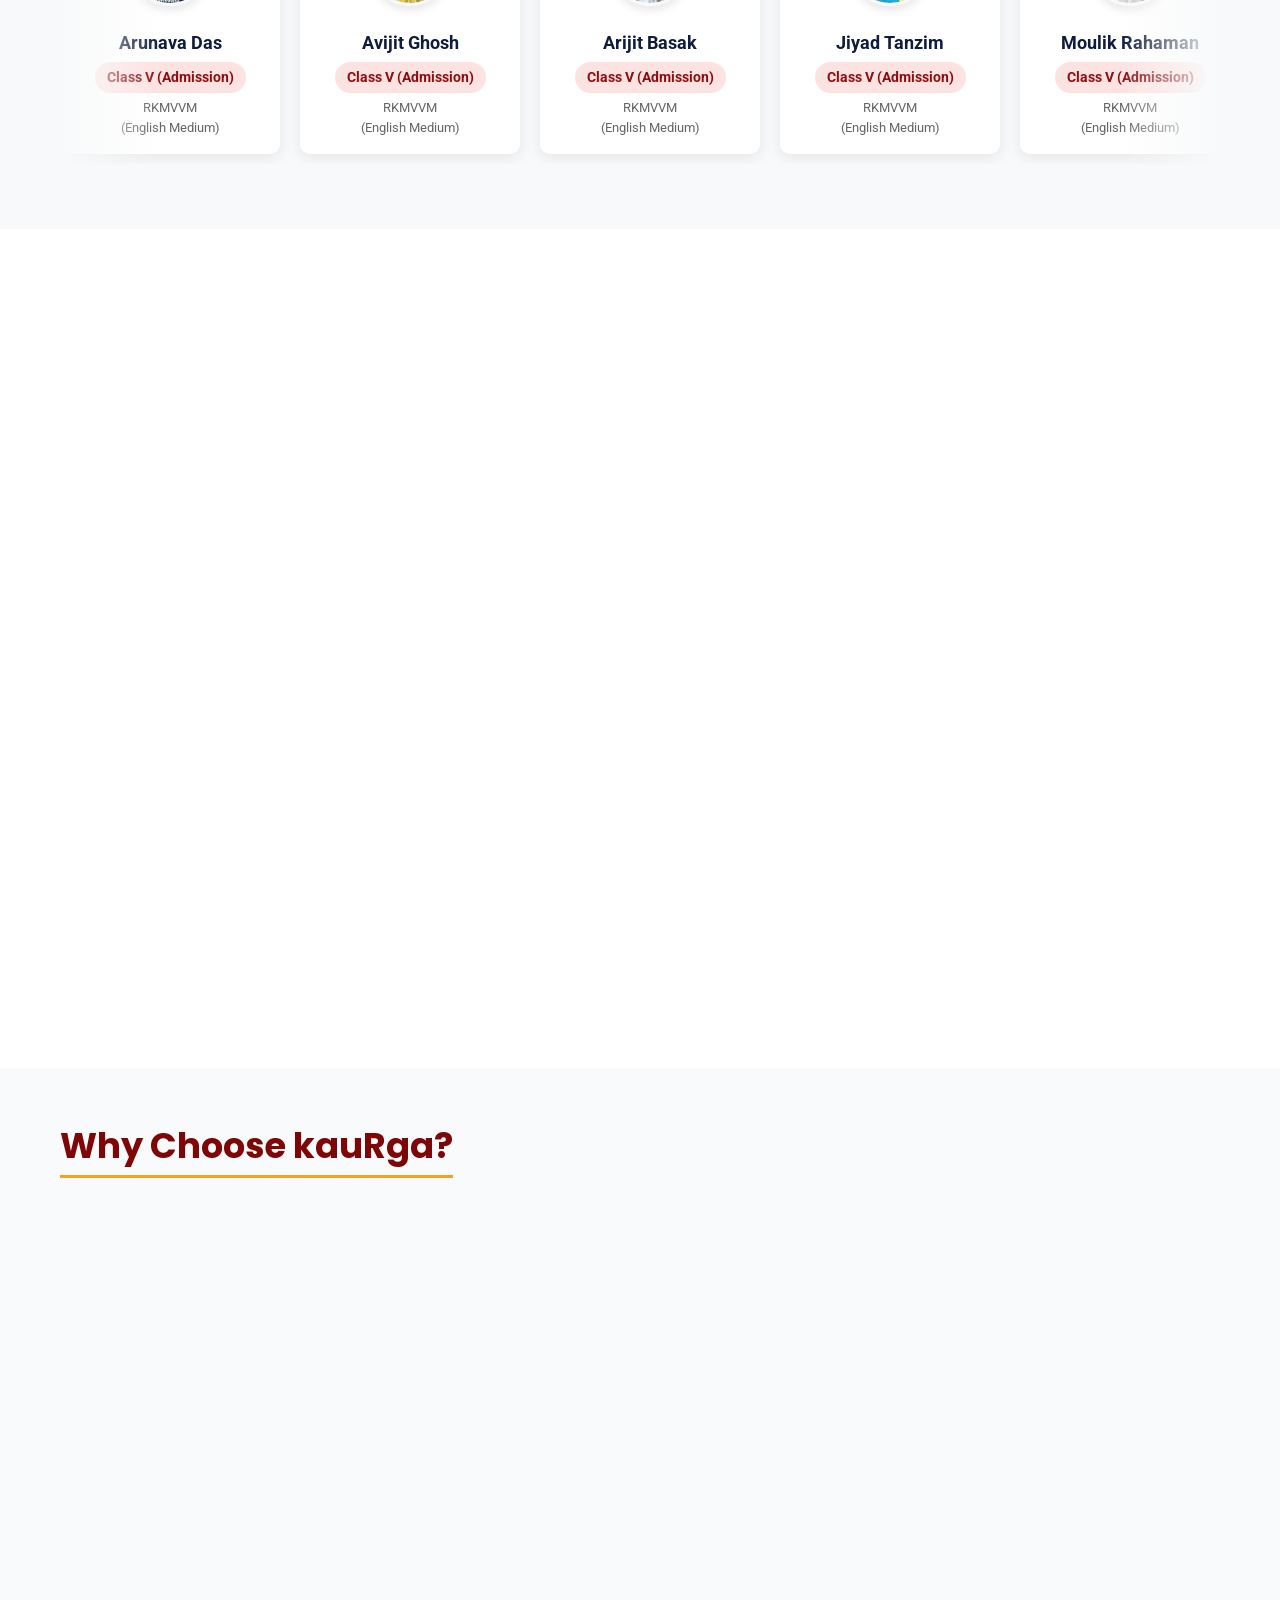
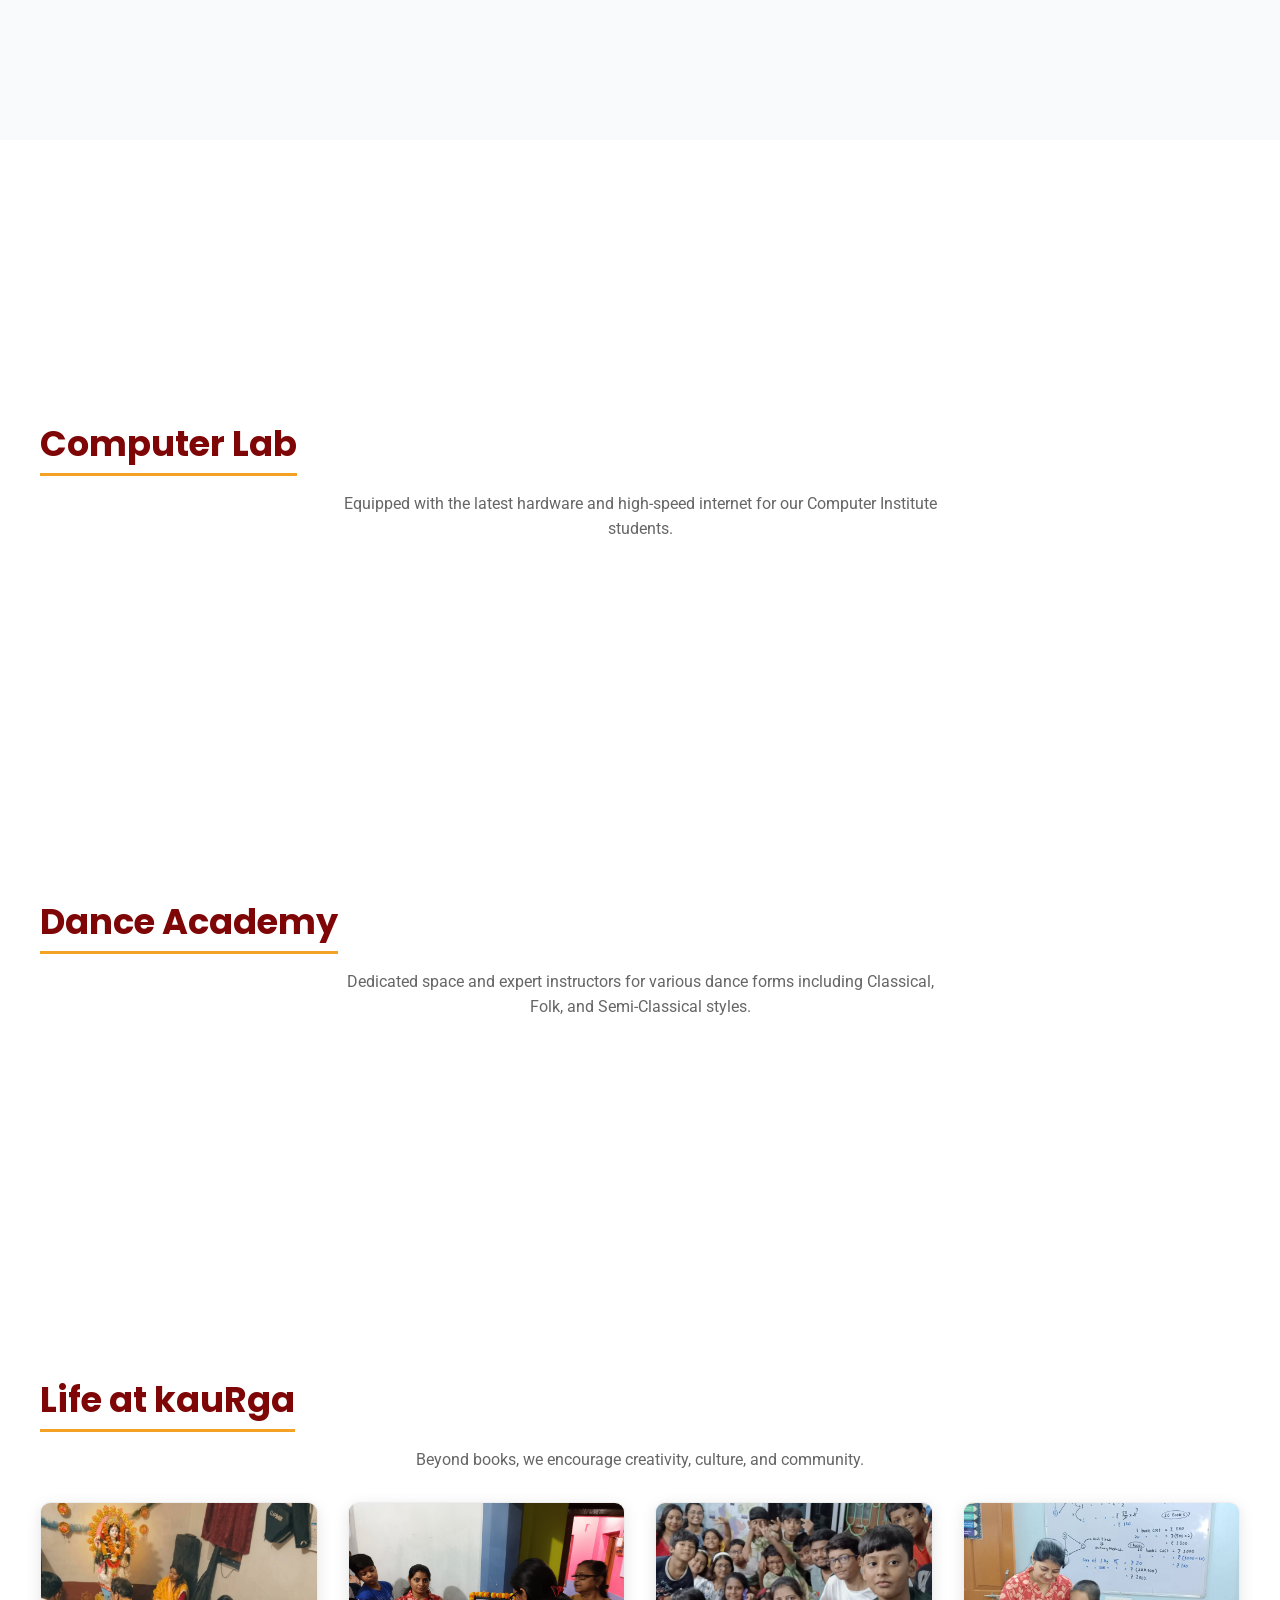
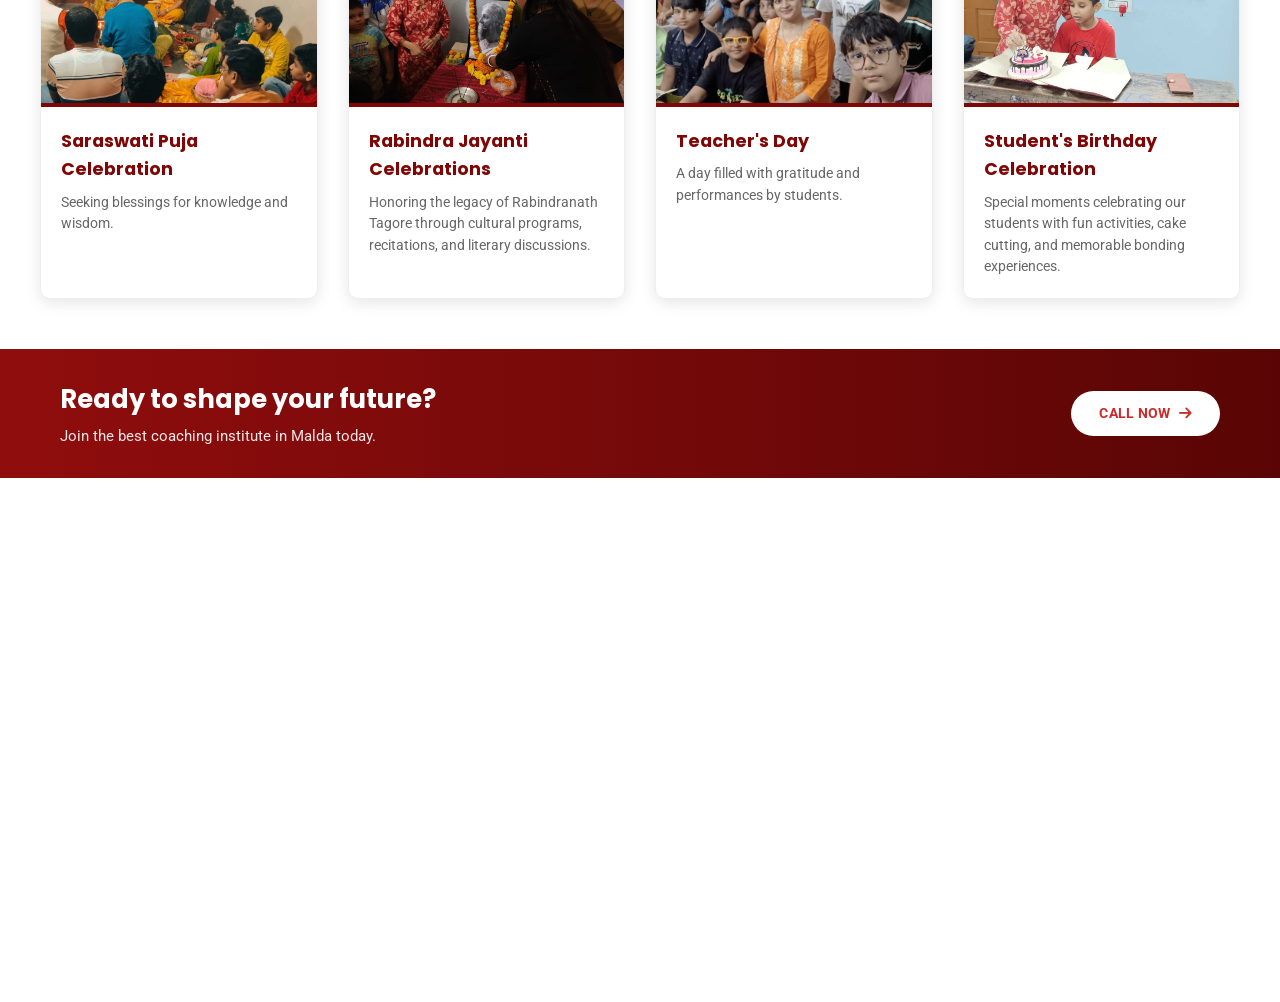
==== commit 102fa33b: "Merge branch 'feature/popup-ui-polish' of https://github.com/ShubhadeepKarmakar/kaurga-website into " ====
--- a/index.html
+++ b/index.html
@@ -3,7 +3,9 @@
 <head>
     <meta charset="UTF-8">
     <meta name="viewport" content="width=1200">
-    <title>kauTga Coaching Institute | Malda</title>
+
+    <title>kauRga Coaching Institute | Malda</title>
+
     
     <link rel="stylesheet" href="style.css">
     
@@ -577,7 +579,7 @@
             <span class="sub-heading">Welcome to kauRga</span>
             <h2 class="section-title">Where Future Leaders Are Nurtured</h2>
             <p class="lead">We are Malda's premier institute for holistic education.</p>
-            <p>kauTga Coaching Institute is dedicated to nurturing young minds with quality education, modern facilities, and a holistic approach to learning. With a strong emphasis on <strong>academic excellence</strong> and <strong>character development</strong>.</p>
+            <p>kauRga Coaching Institute is dedicated to nurturing young minds with quality education, modern facilities, and a holistic approach to learning. With a strong emphasis on <strong>academic excellence</strong> and <strong>character development</strong>.</p>
         </div>
 
         <div class="video-container-theme">
@@ -868,4 +870,4 @@
 
     <script src="script.js"></script>
 </body>
-</html>+</html>
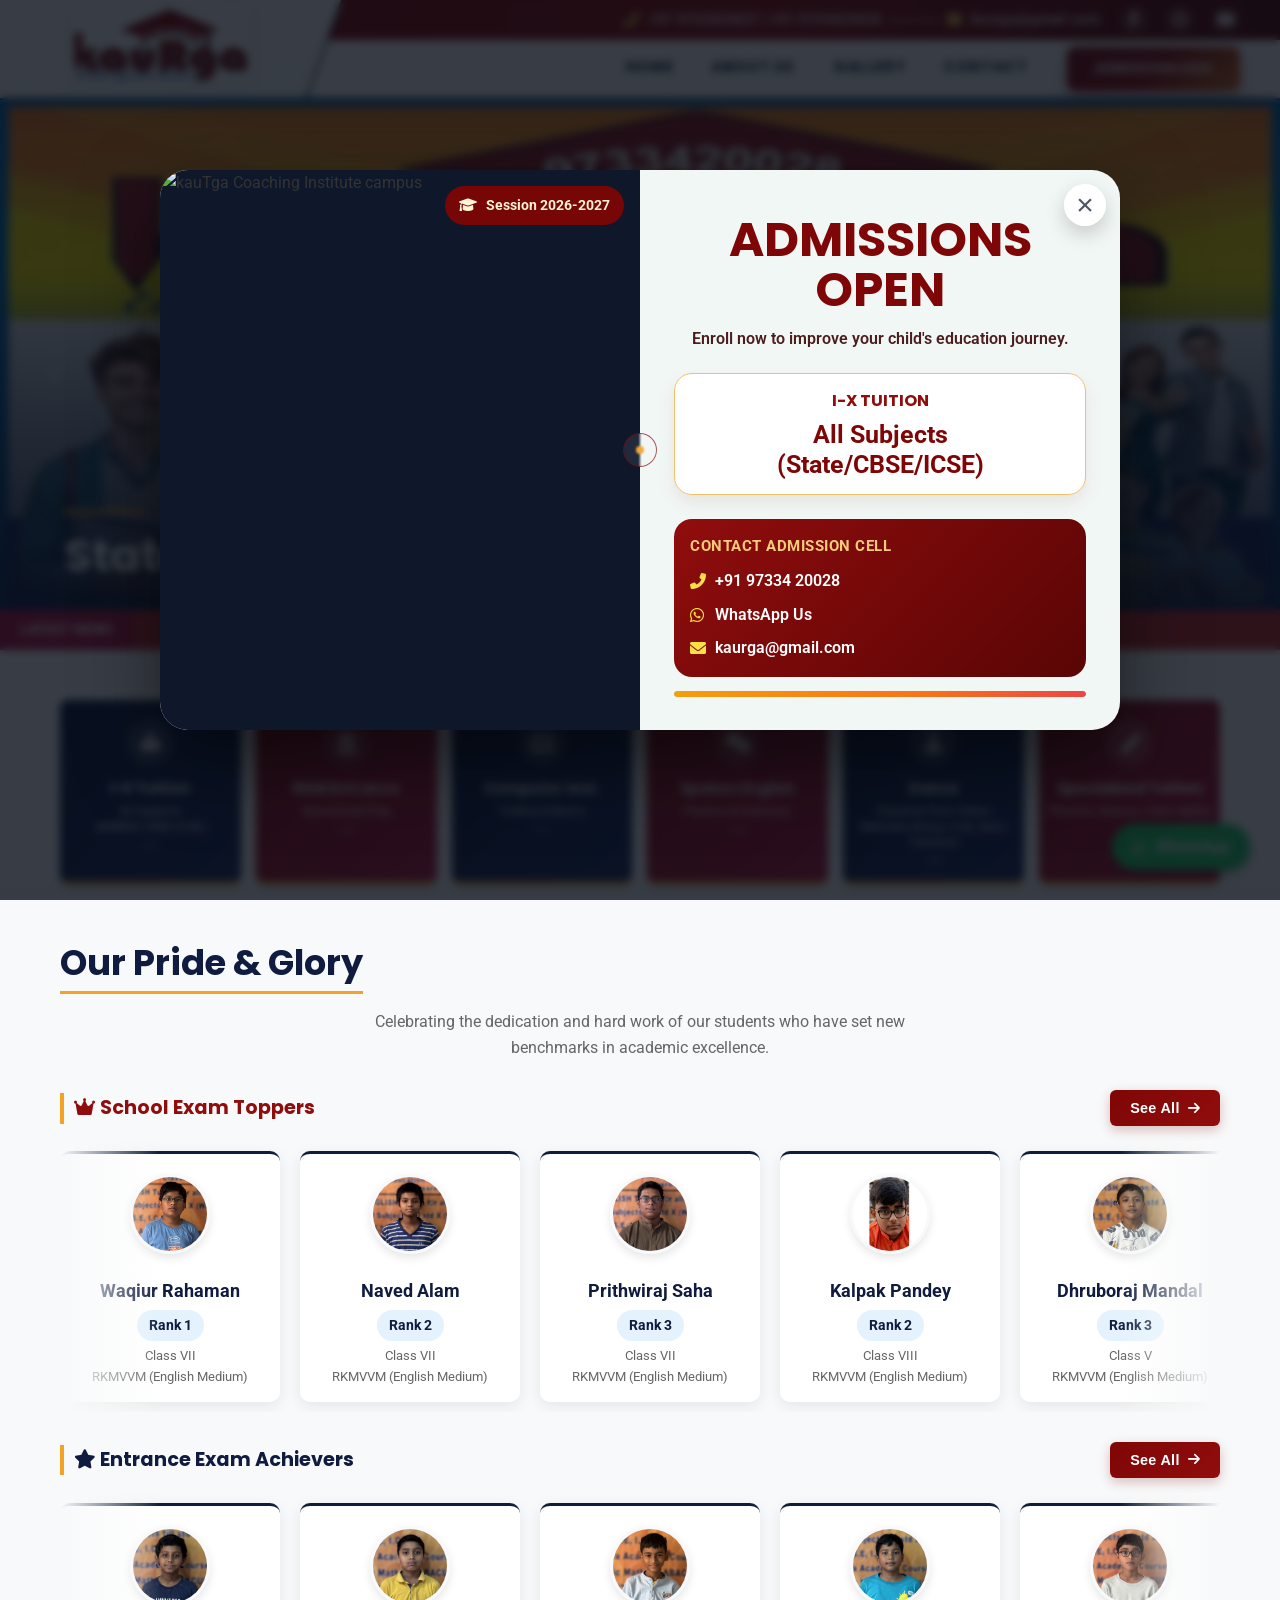
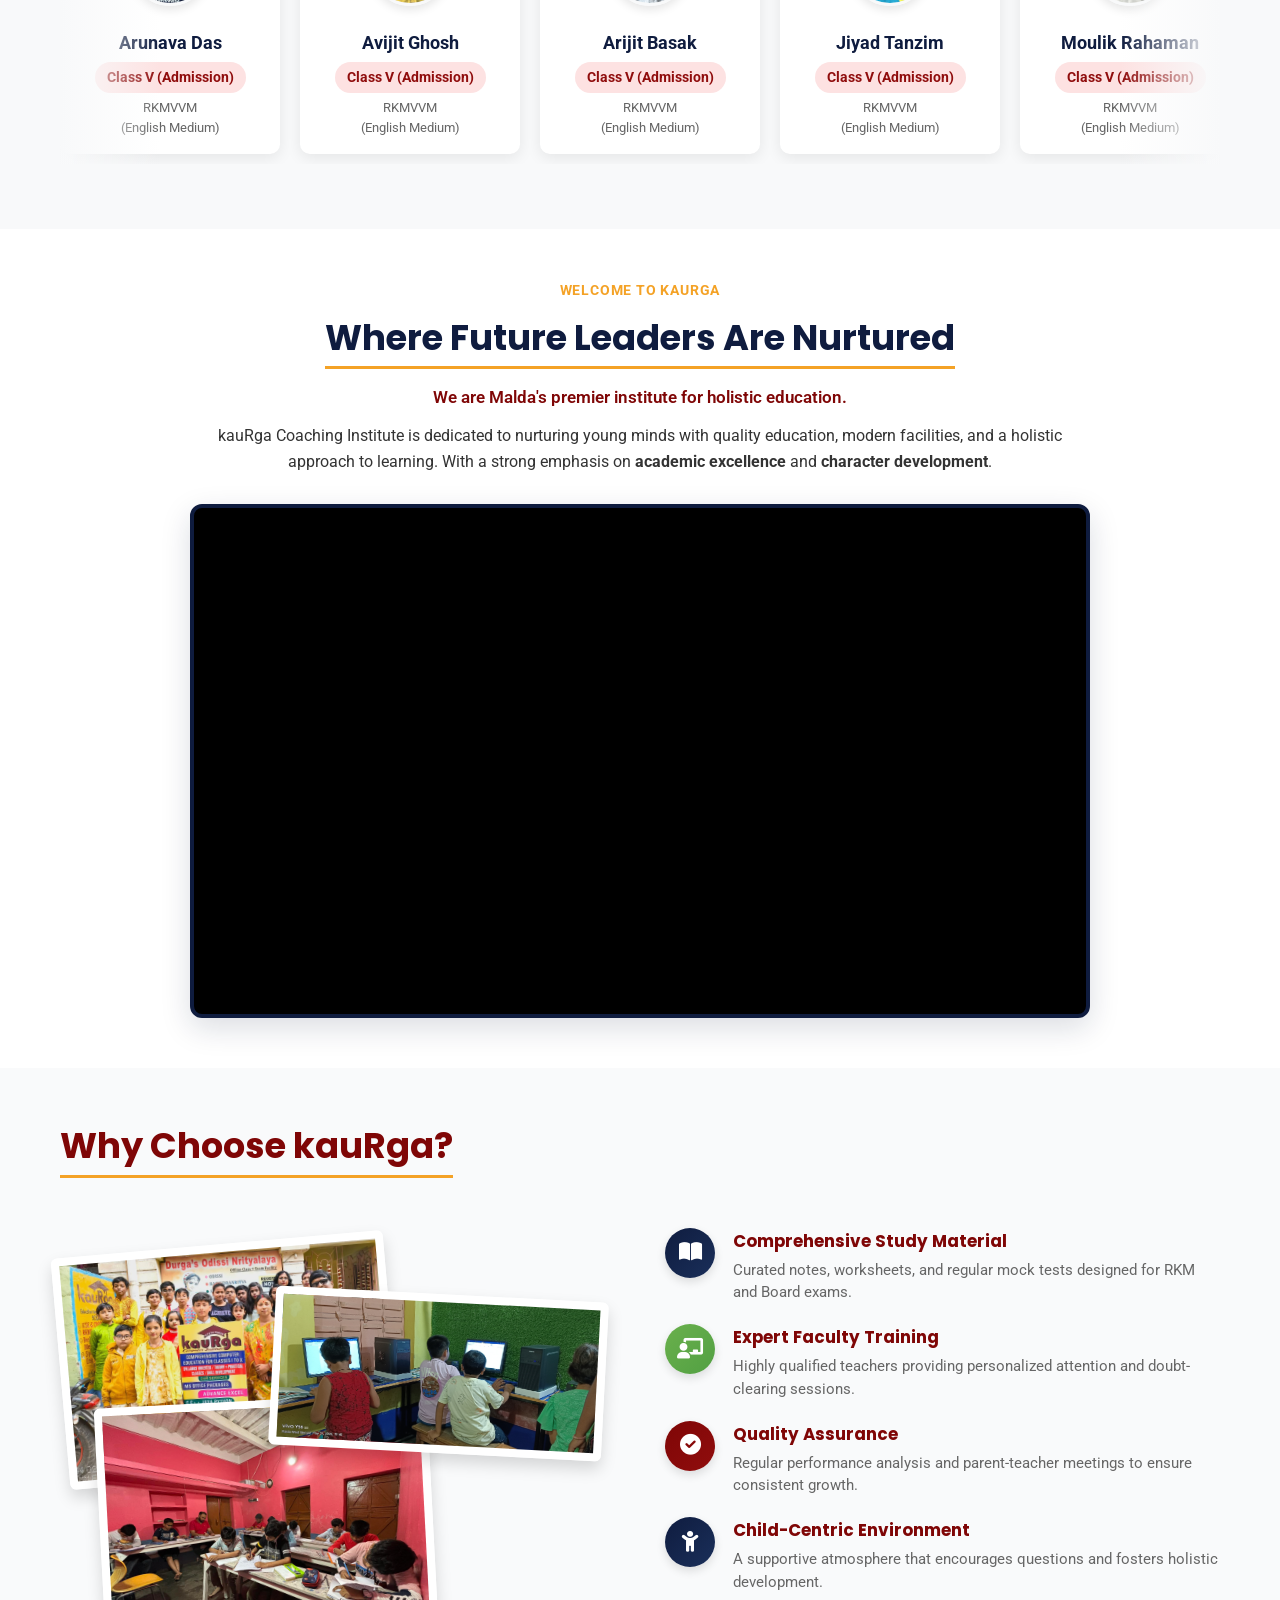
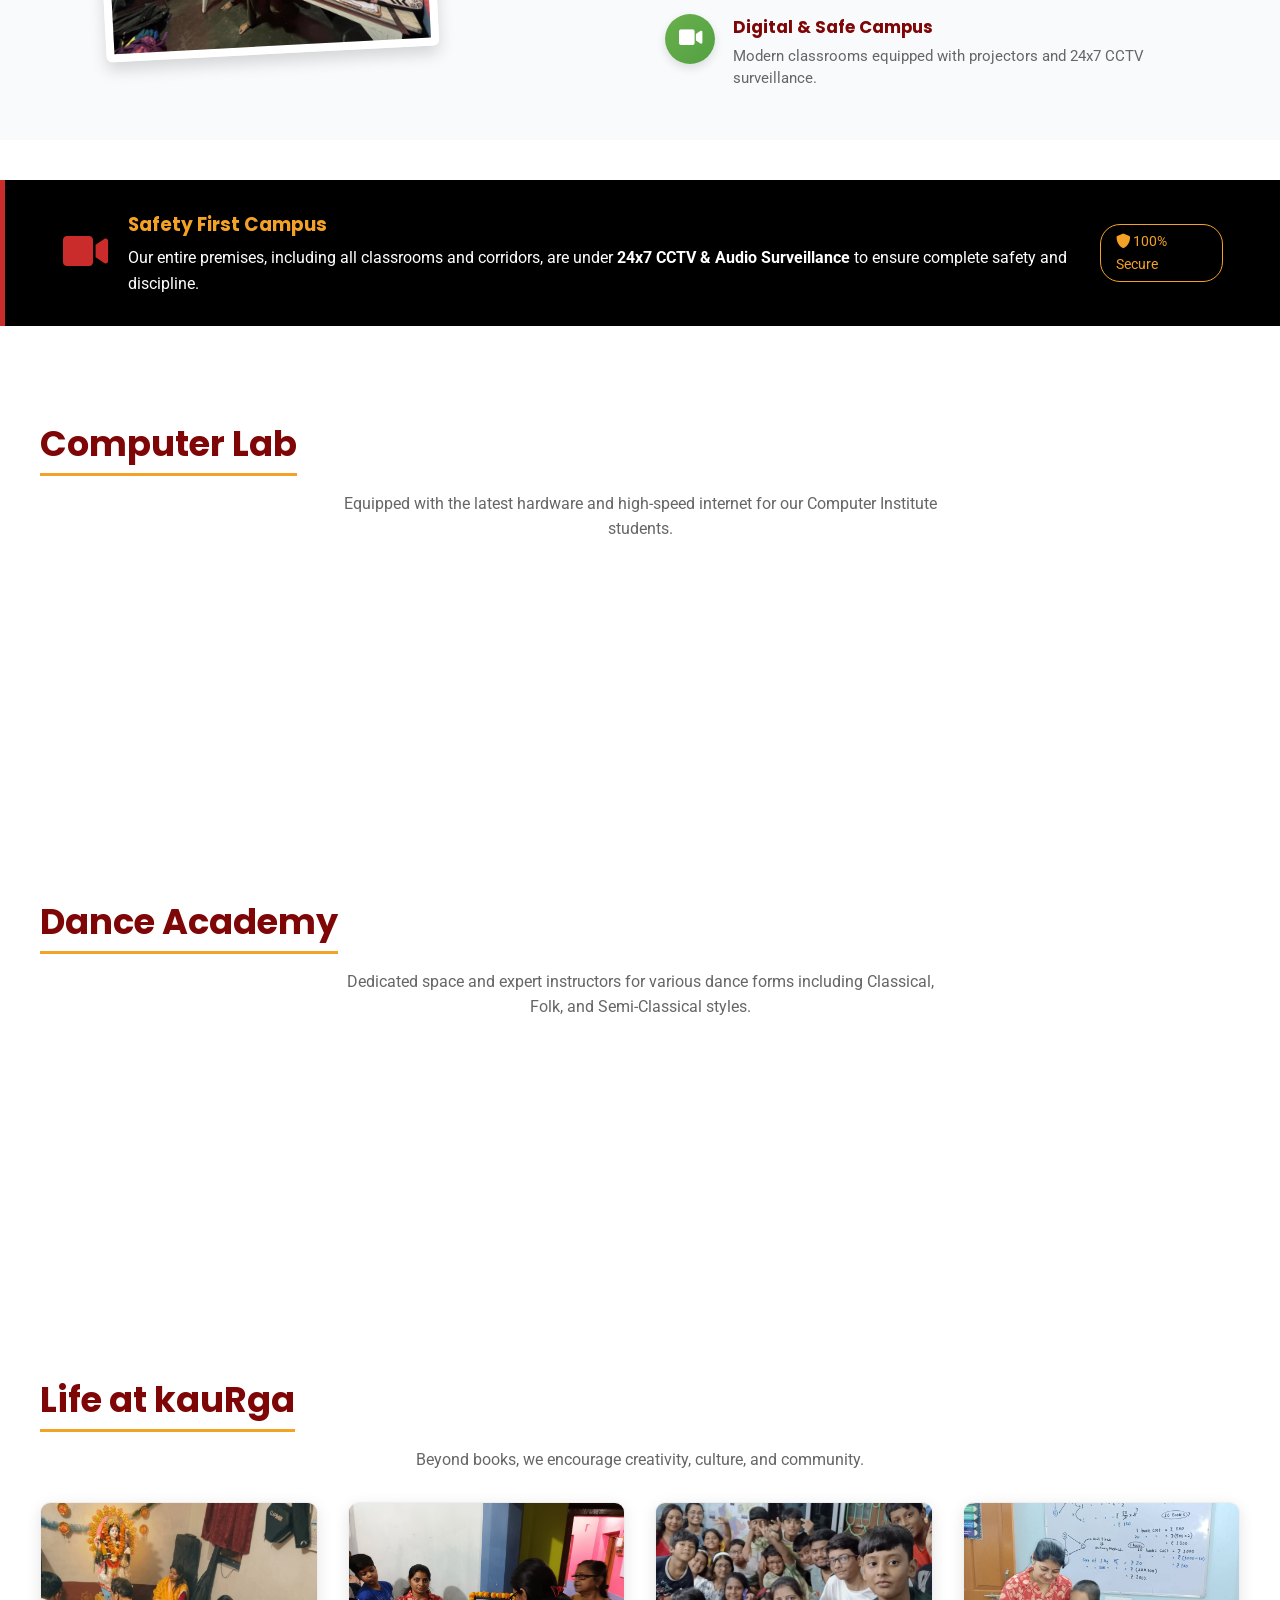
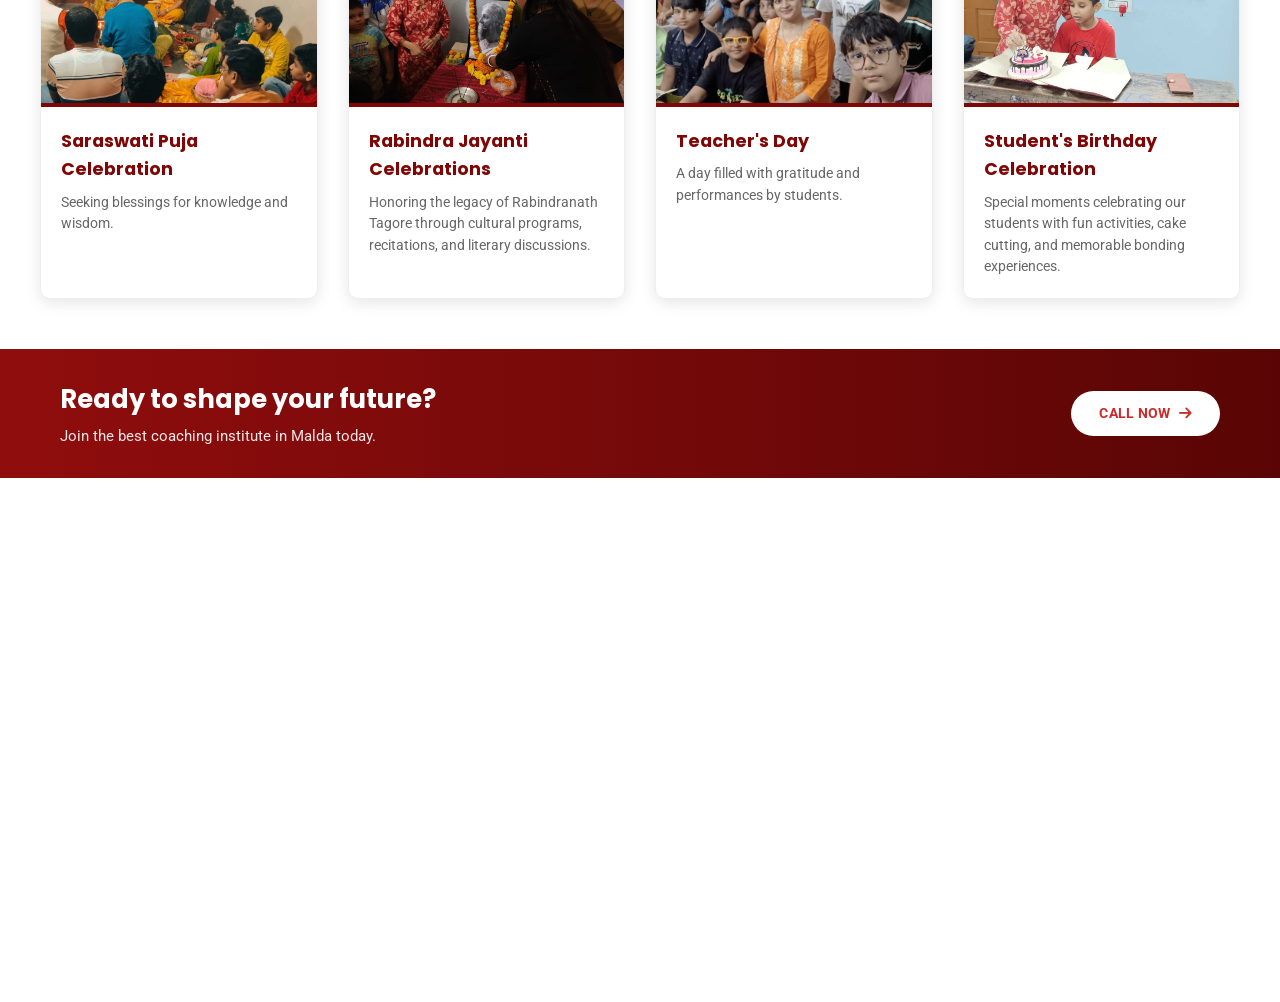
==== commit 89124755: "Merge pull request #5 from ShubhadeepKarmakar/feature/popup-ui-polish Feature/popup UI polish" ====
--- a/index.html
+++ b/index.html
@@ -135,7 +135,7 @@
             <div class="ticker-label">LATEST NEWS</div>
             <div class="ticker-wrapper">
                 <div class="ticker-content">
-                    "kauRga Coaching Institute" awarded Best Institute 2025. &nbsp;&nbsp;|&nbsp;&nbsp; Admissions Open for Class 8-12. &nbsp;&nbsp;|&nbsp;&nbsp; Scholarship Test on Jan 25th. &nbsp;&nbsp;|&nbsp;&nbsp; Download New Syllabus PDF.
+                    "kauRga Coaching Institute" awarded Best Institute 2025. &nbsp;&nbsp;|&nbsp;&nbsp; Admissions Open for Class 1-10. &nbsp;&nbsp;|&nbsp;&nbsp; Scholarship Test on Jan 25th. &nbsp;&nbsp;|&nbsp;&nbsp; Download New Syllabus PDF.
                 </div>
             </div>
         </div>
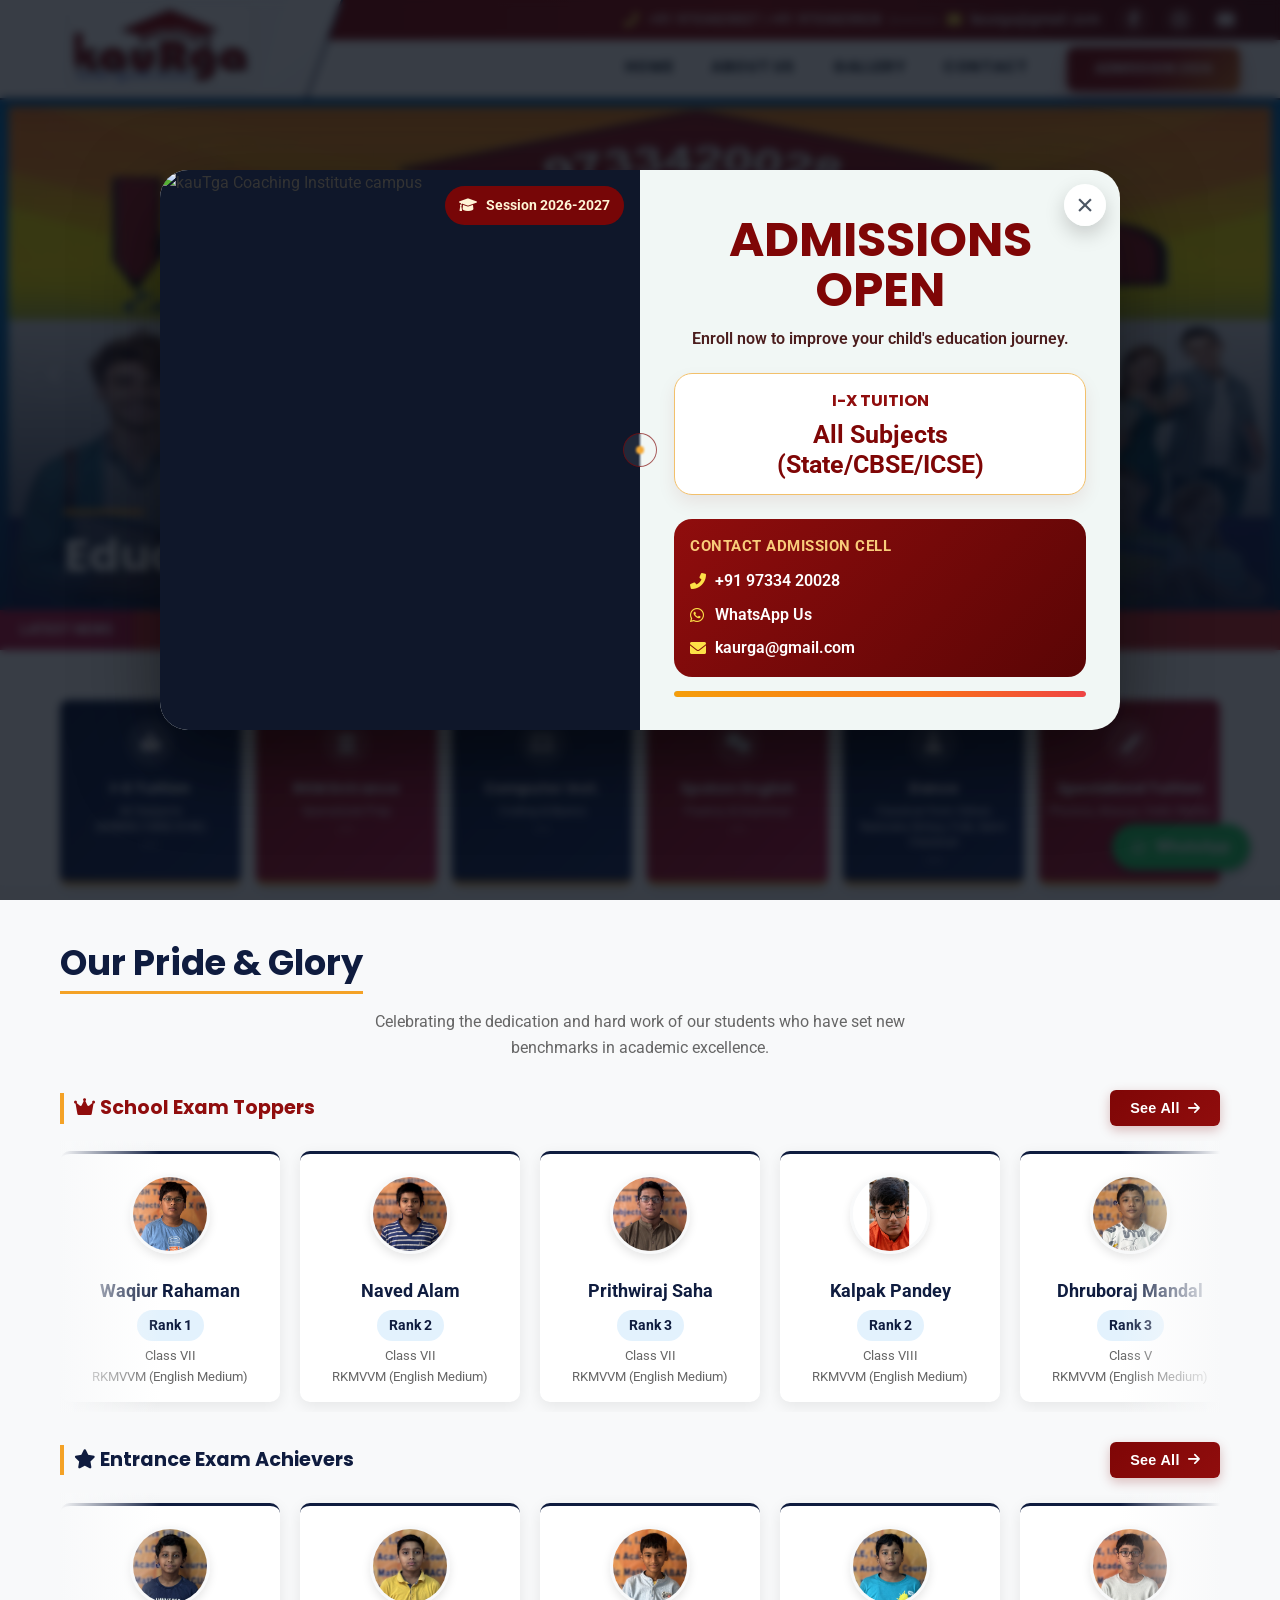
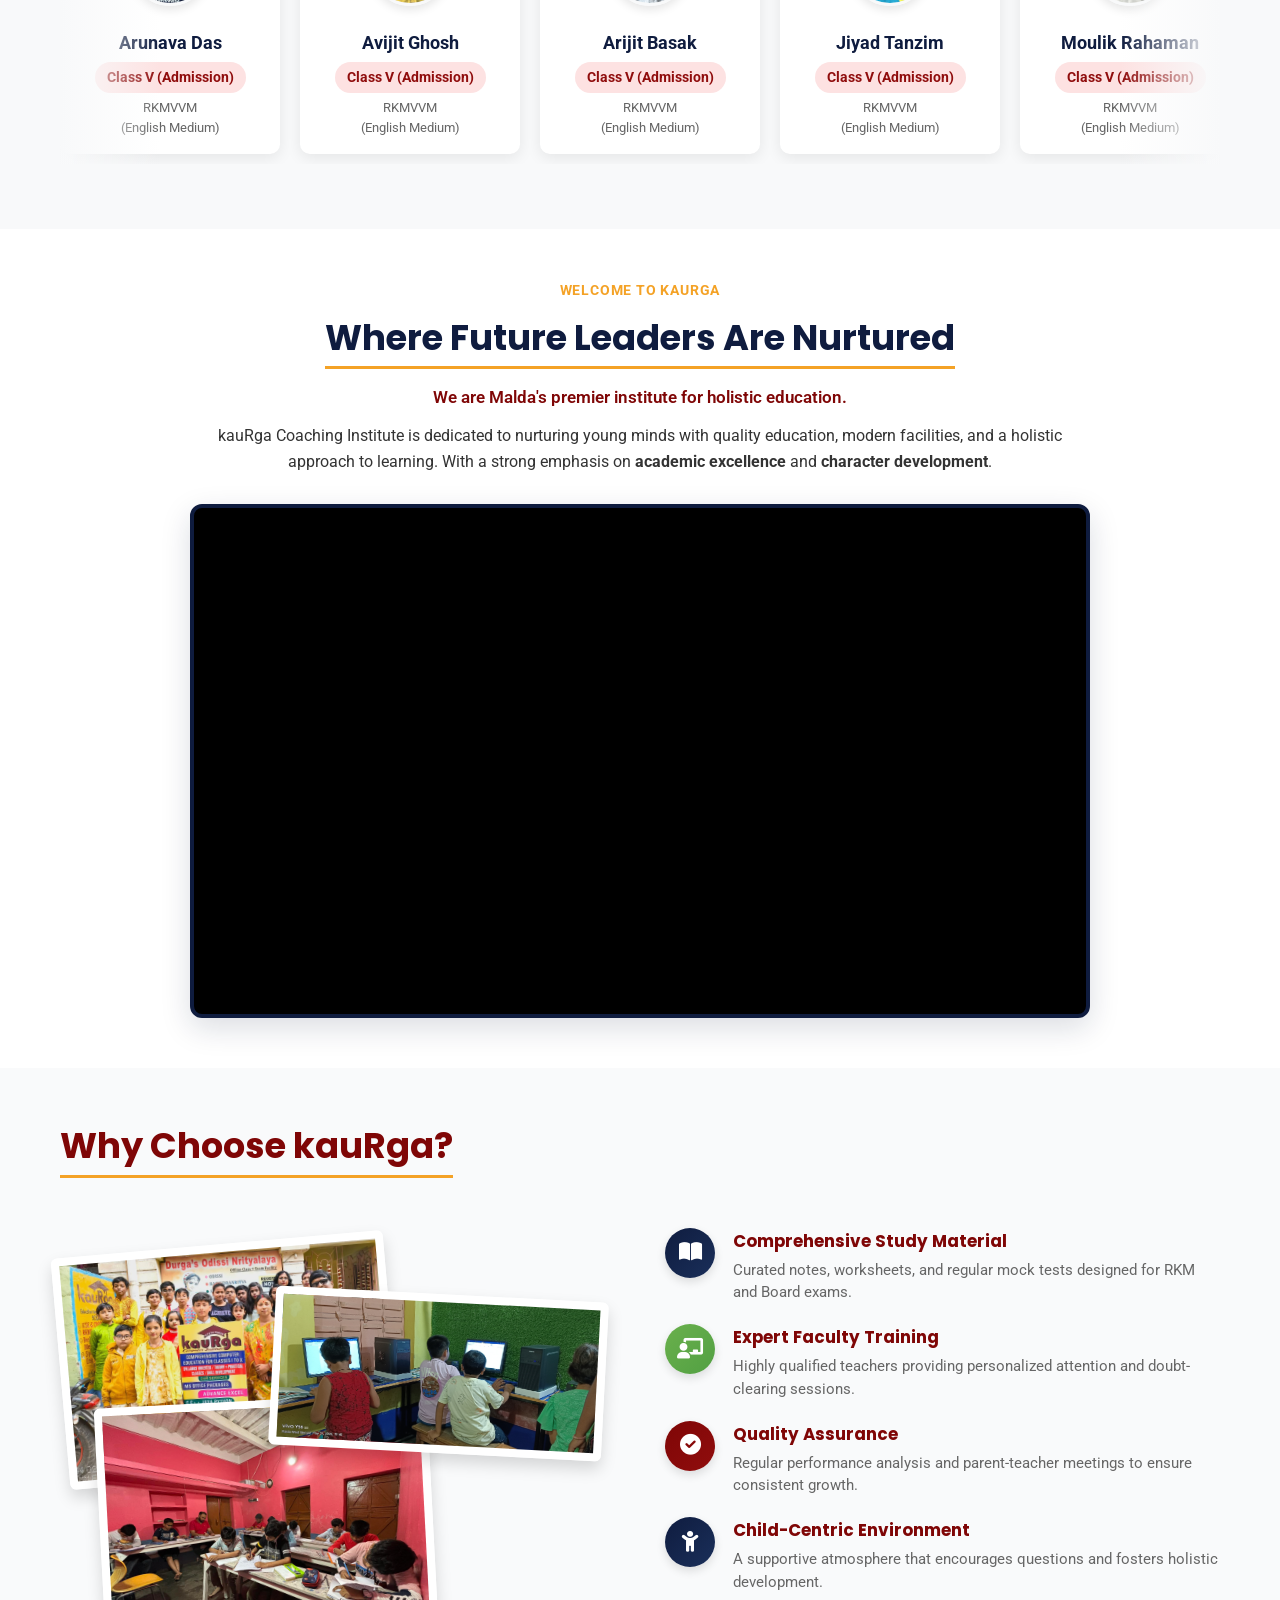
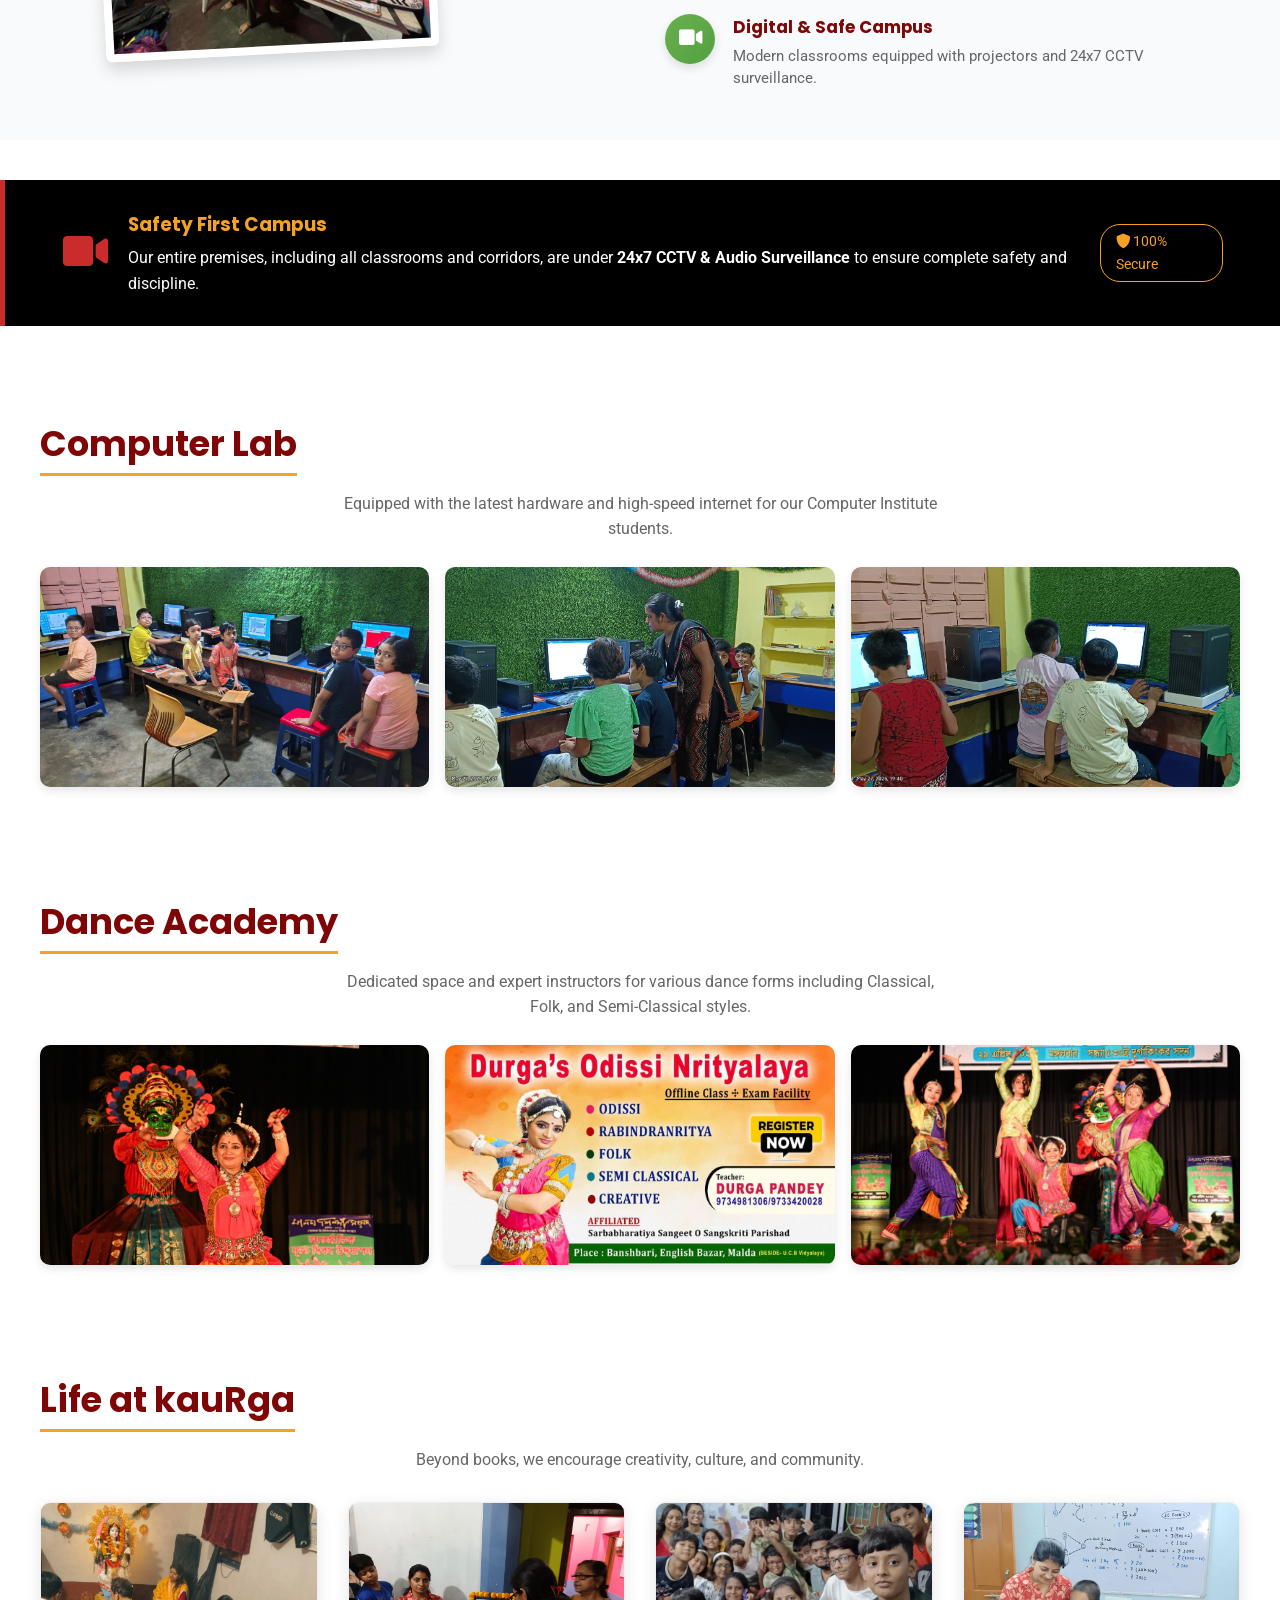
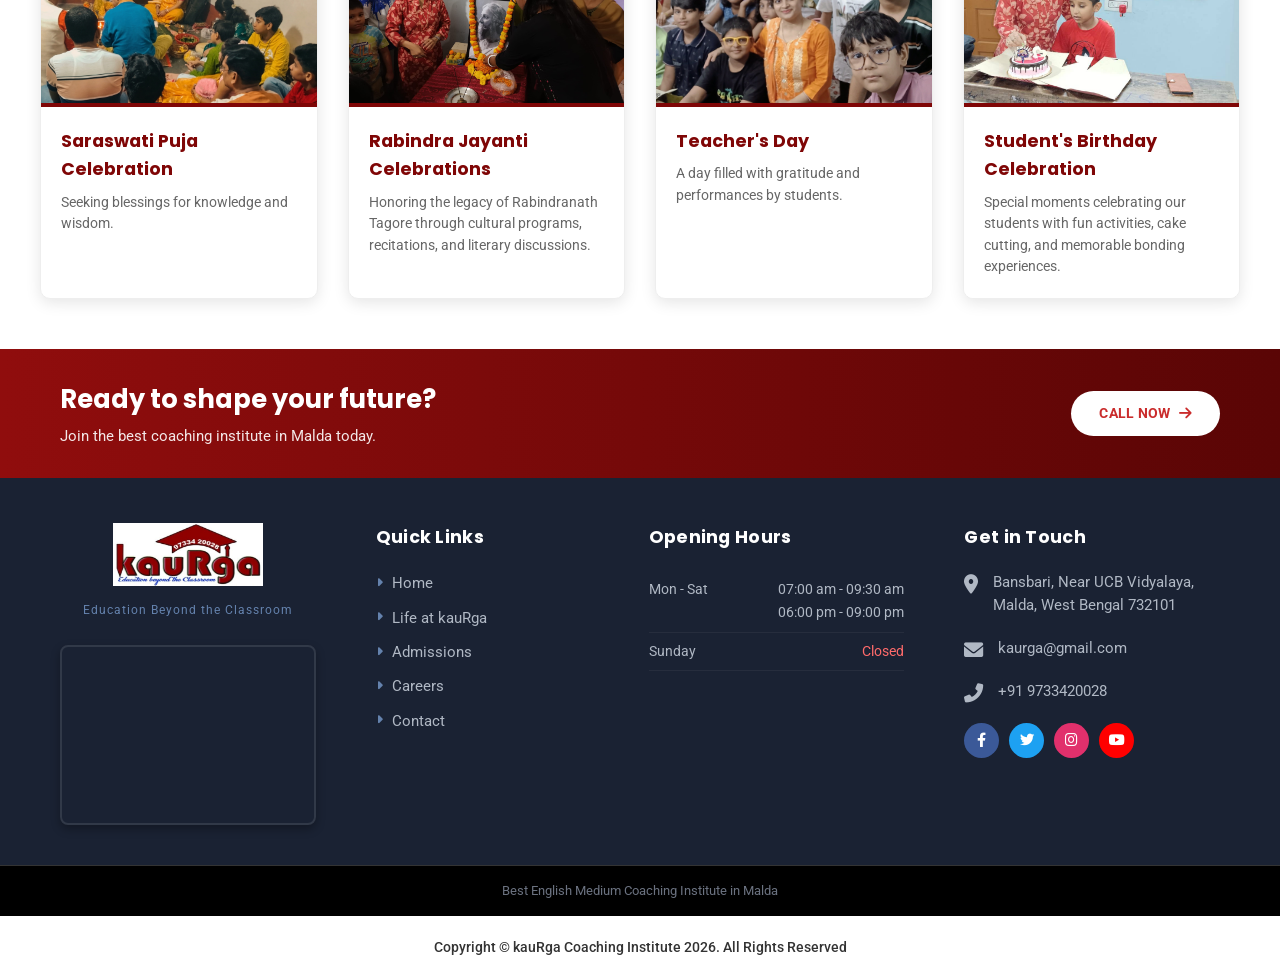
==== commit a7cb6763: "Update index.html" ====
--- a/index.html
+++ b/index.html
@@ -111,7 +111,7 @@
         <div class="slider-wrapper">
             <div class="slide active" style="background-image: url('assets/images/wk4.jpg');">
                 <div class="slide-caption">
-                    <h2>State of the Art Classrooms</h2>
+                    <h2>Education beyond the Classroom</h2>
                 </div>
             </div>
             <div class="slide" style="background-image: url('assets/images/wk2.jpg');">
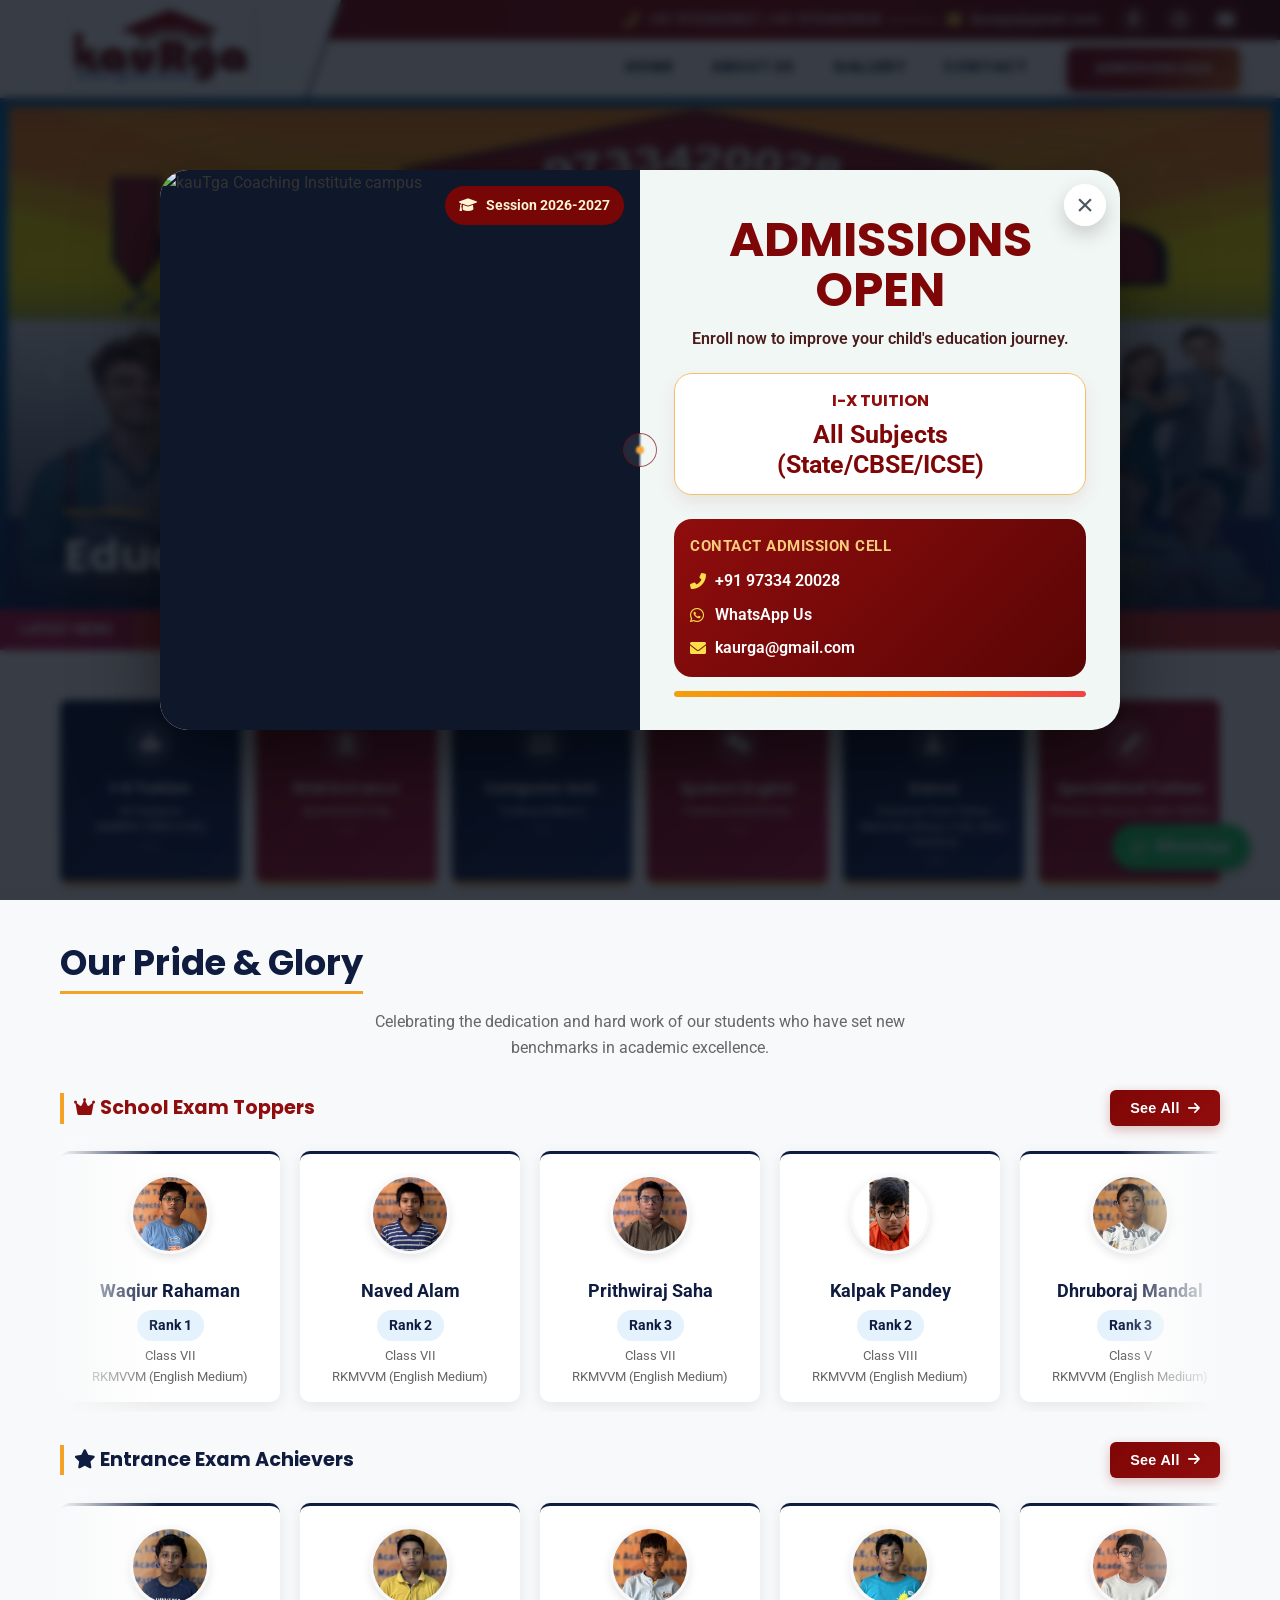
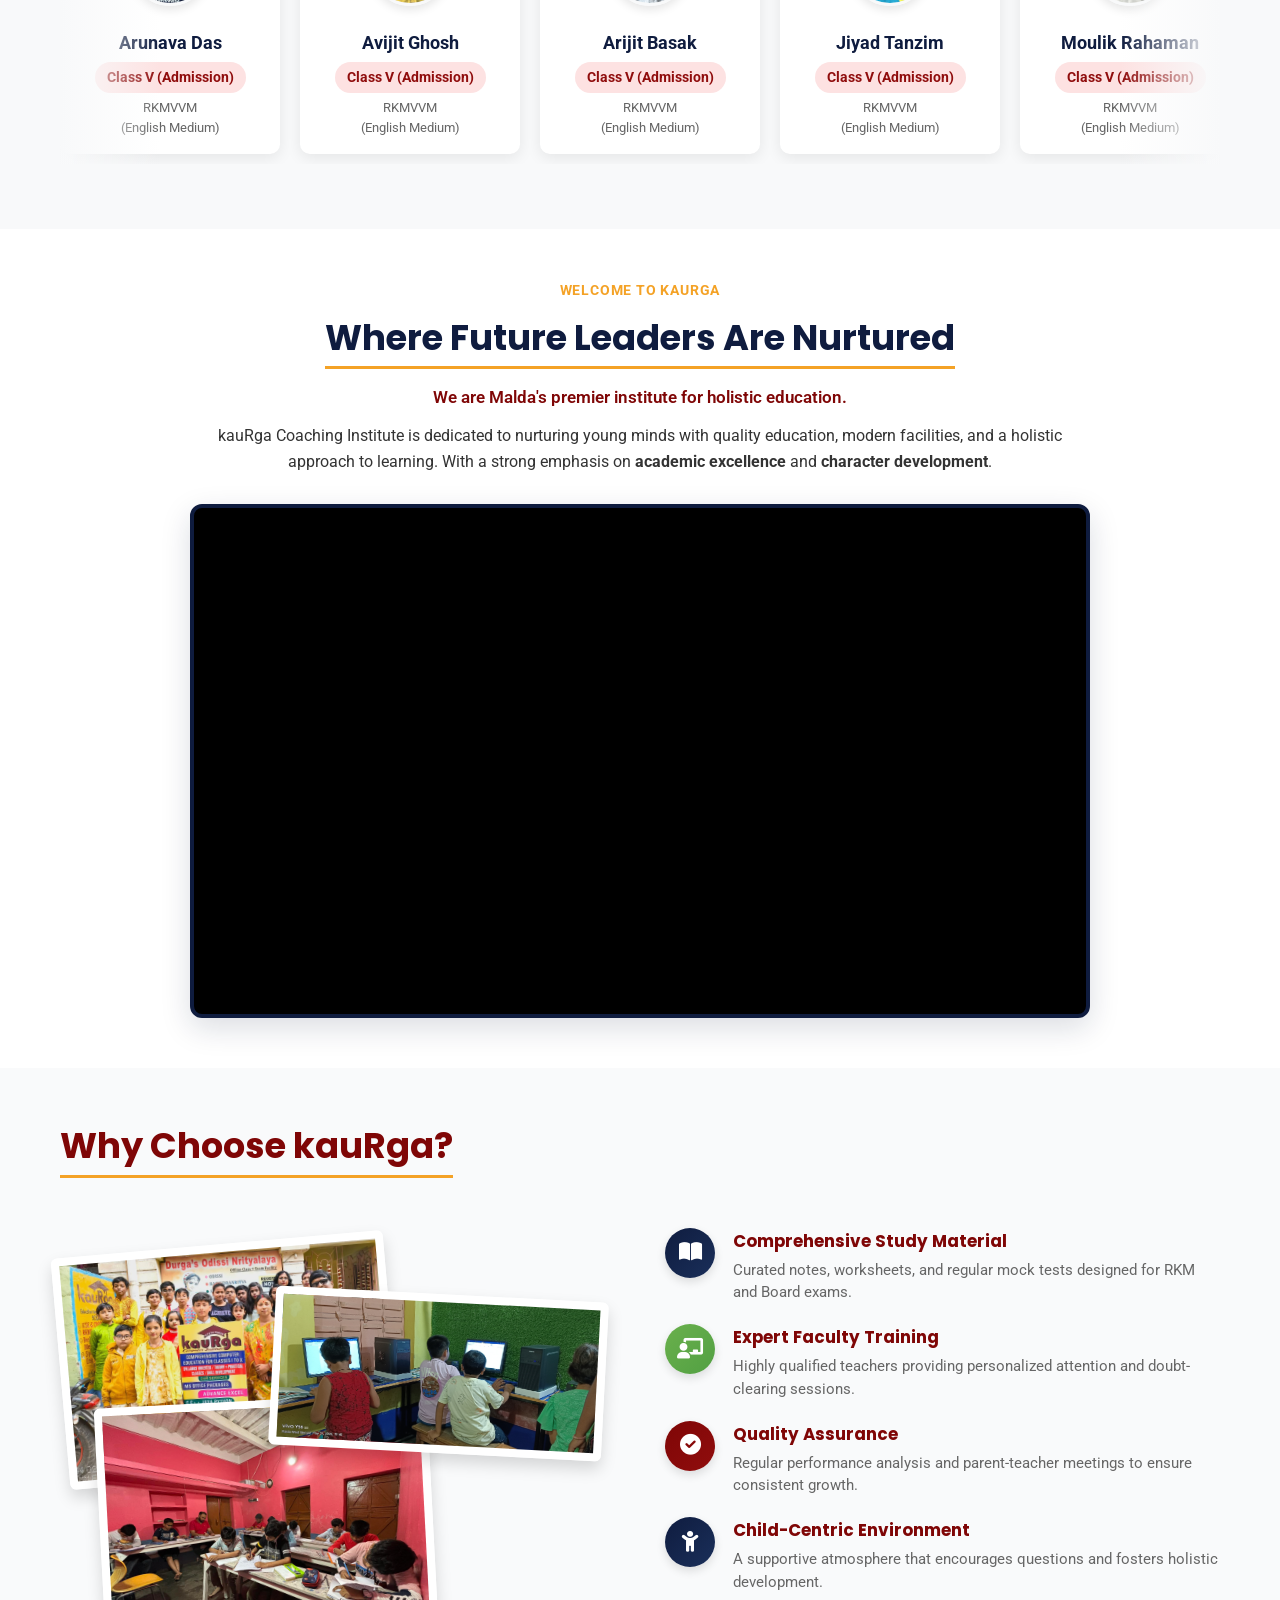
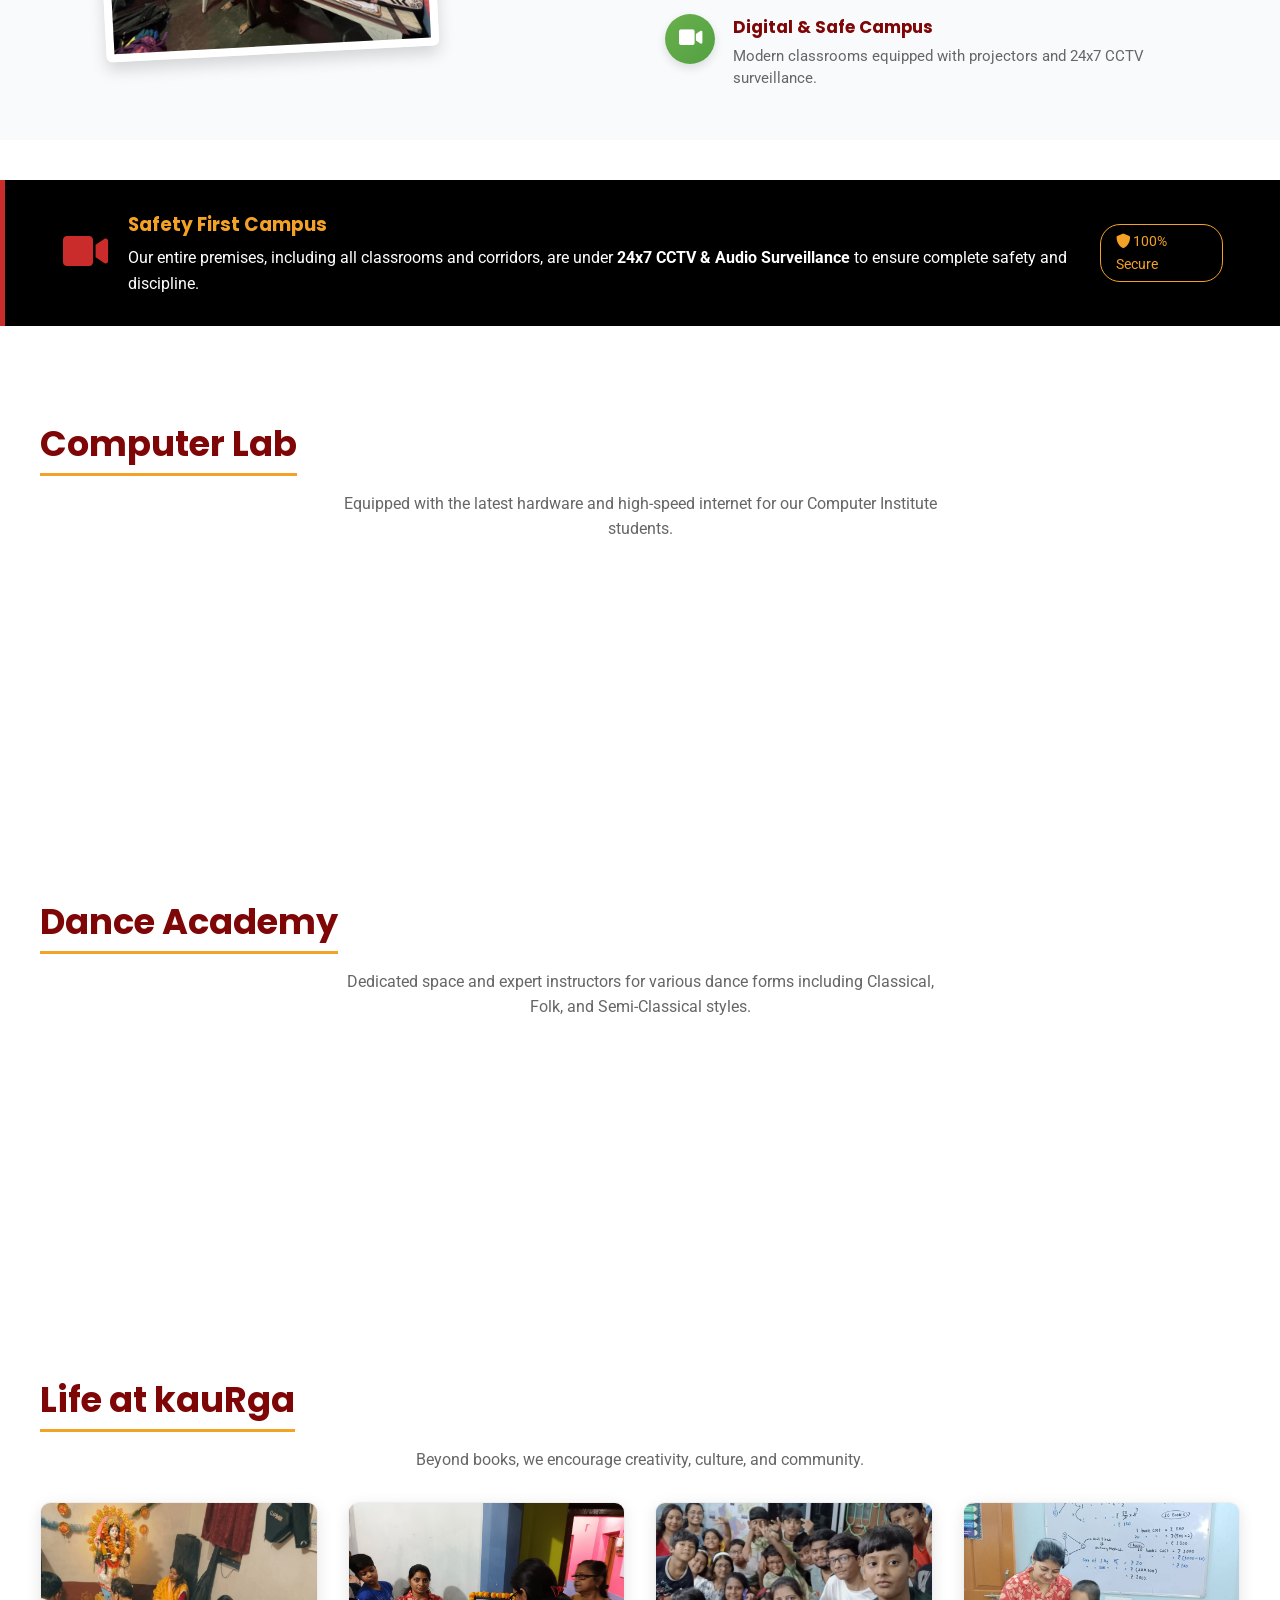
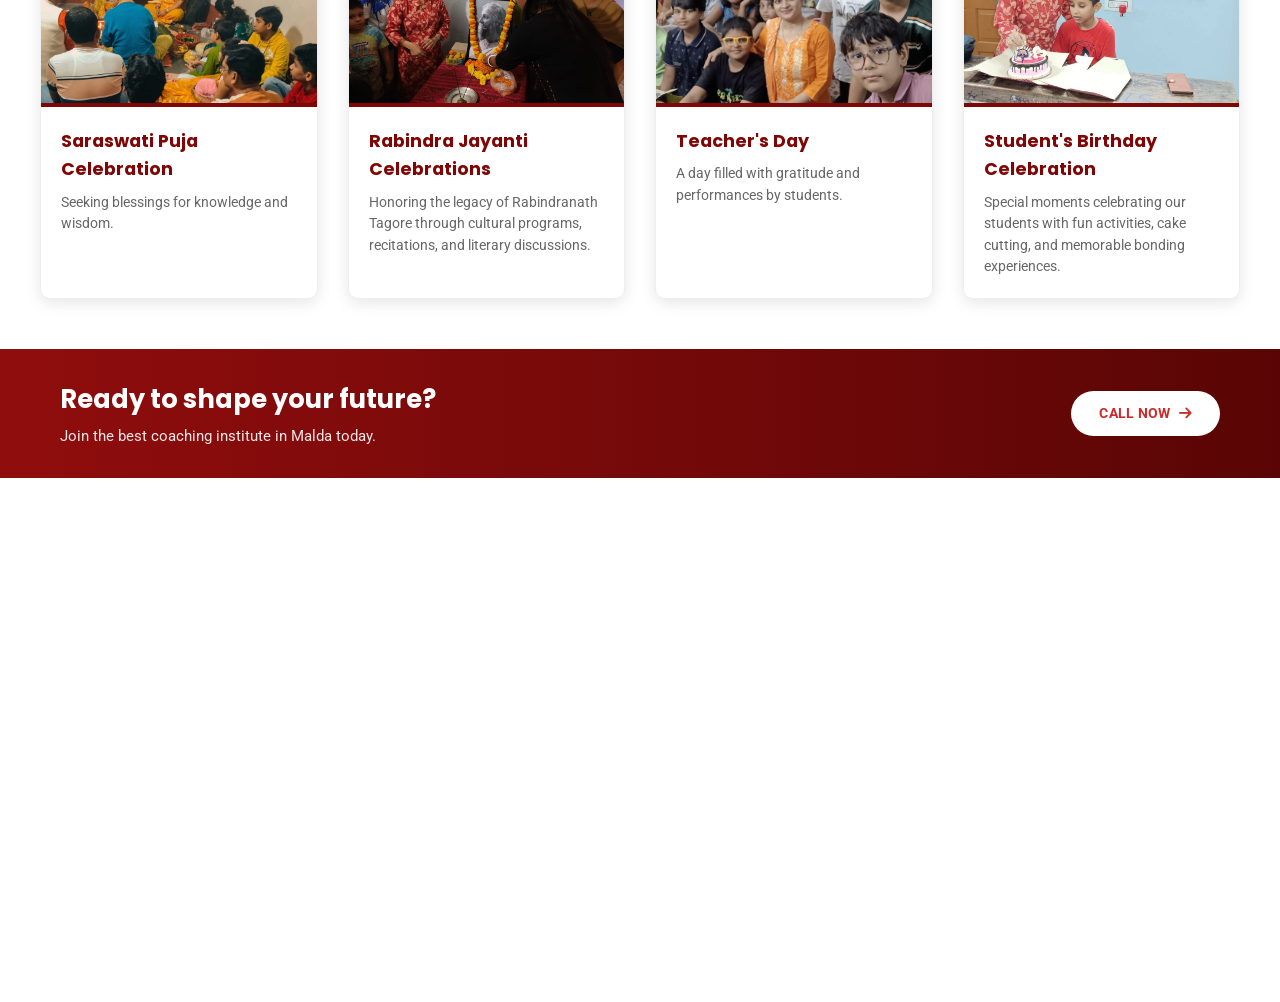
==== commit 53736e78: "Update index.html yt link" ====
--- a/index.html
+++ b/index.html
@@ -584,7 +584,7 @@
 
         <div class="video-container-theme">
     <iframe 
-        src="https://www.youtube.com/embed/aVpfn0UPs_Y" 
+        src="https://youtu.be/g-tfUWzio8o?si=lOxfWiGh7IC2Hc6w" 
         title="YouTube video player" 
         frameborder="0" 
         allow="accelerometer; autoplay; clipboard-write; encrypted-media; gyroscope; picture-in-picture; web-share" 
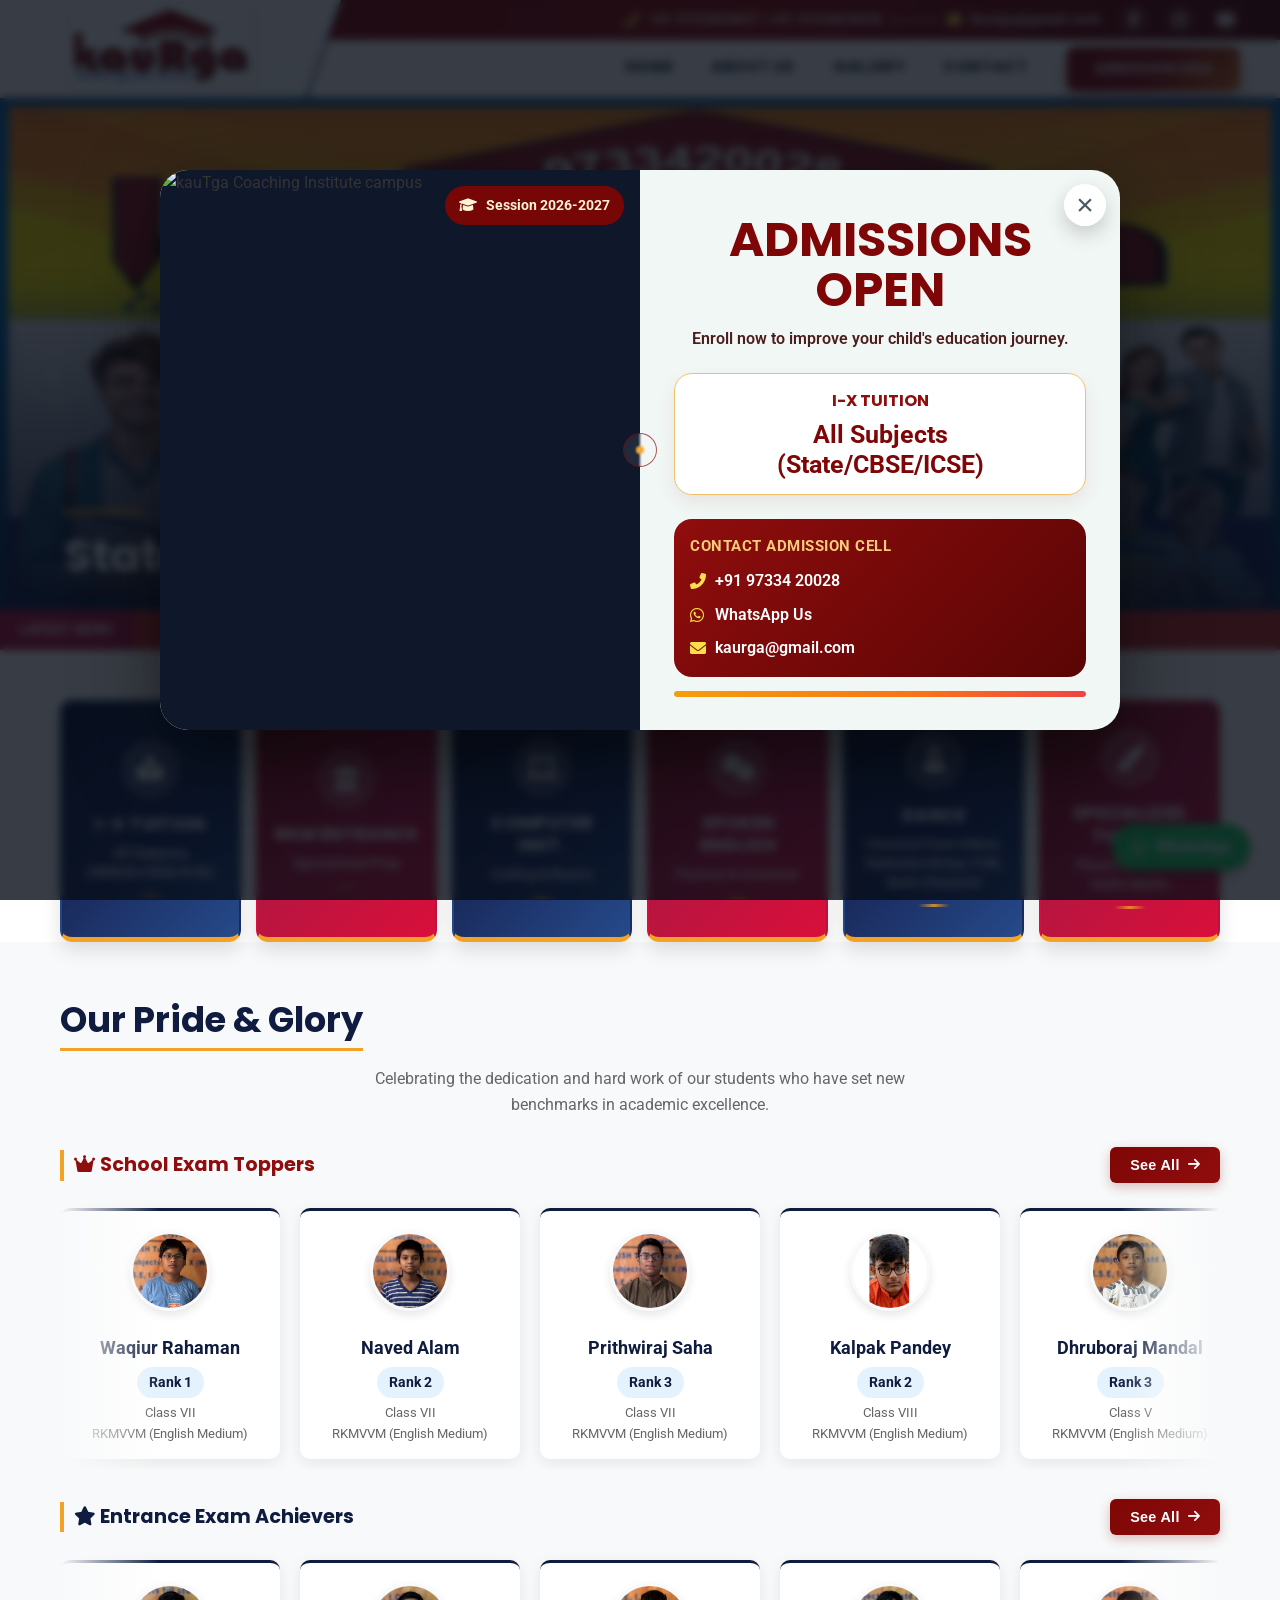
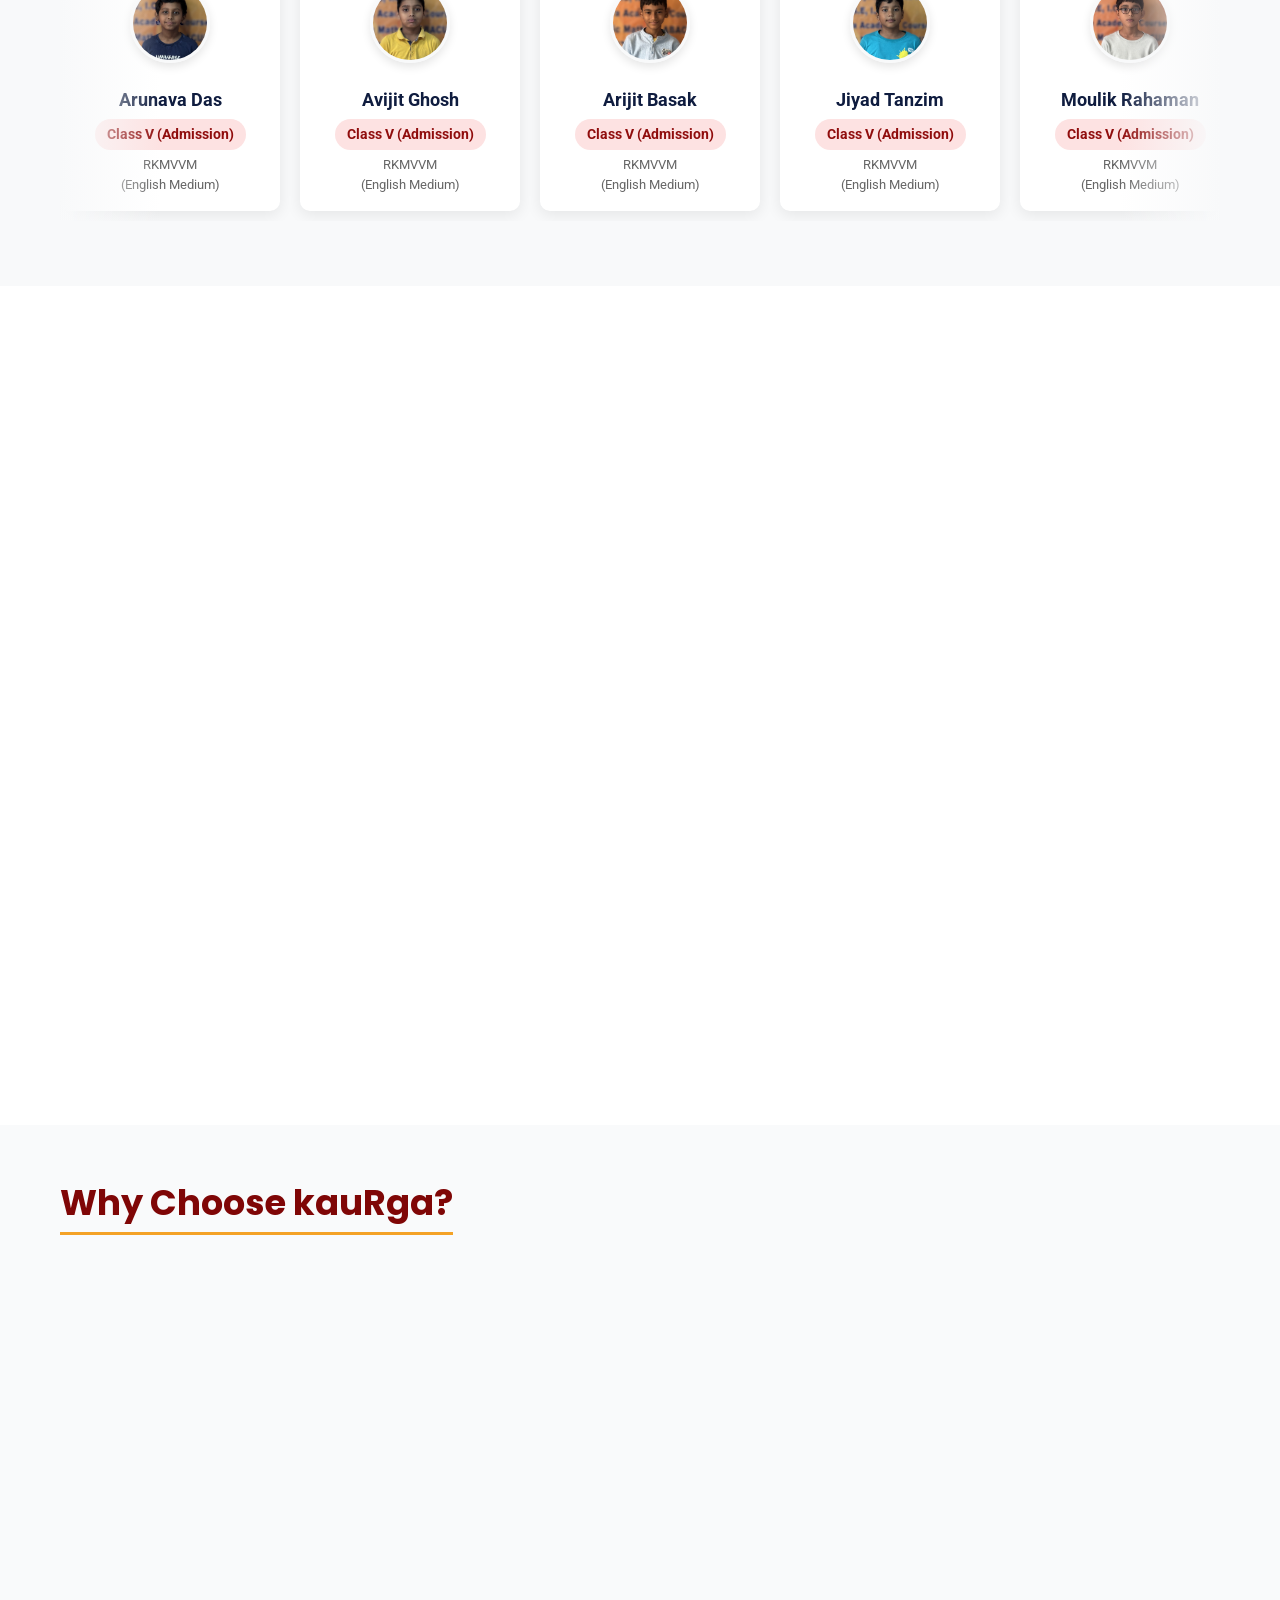
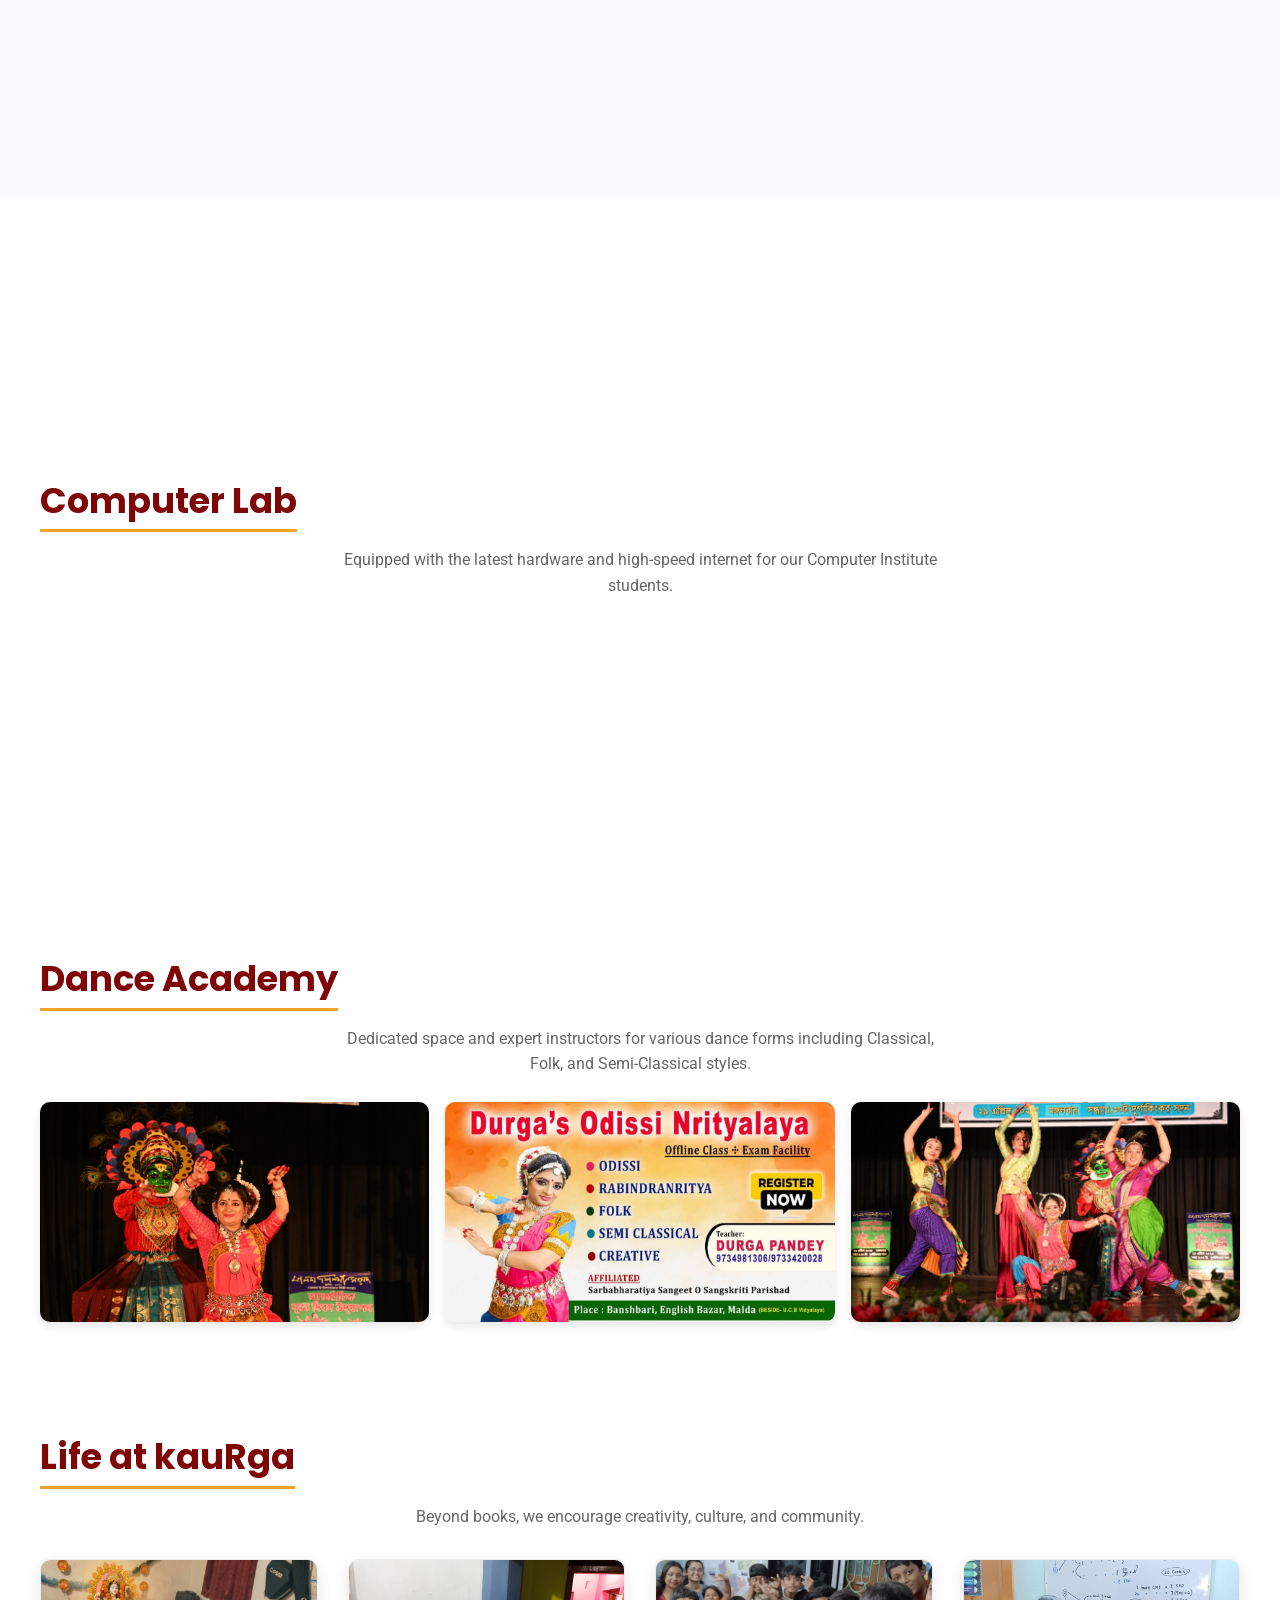
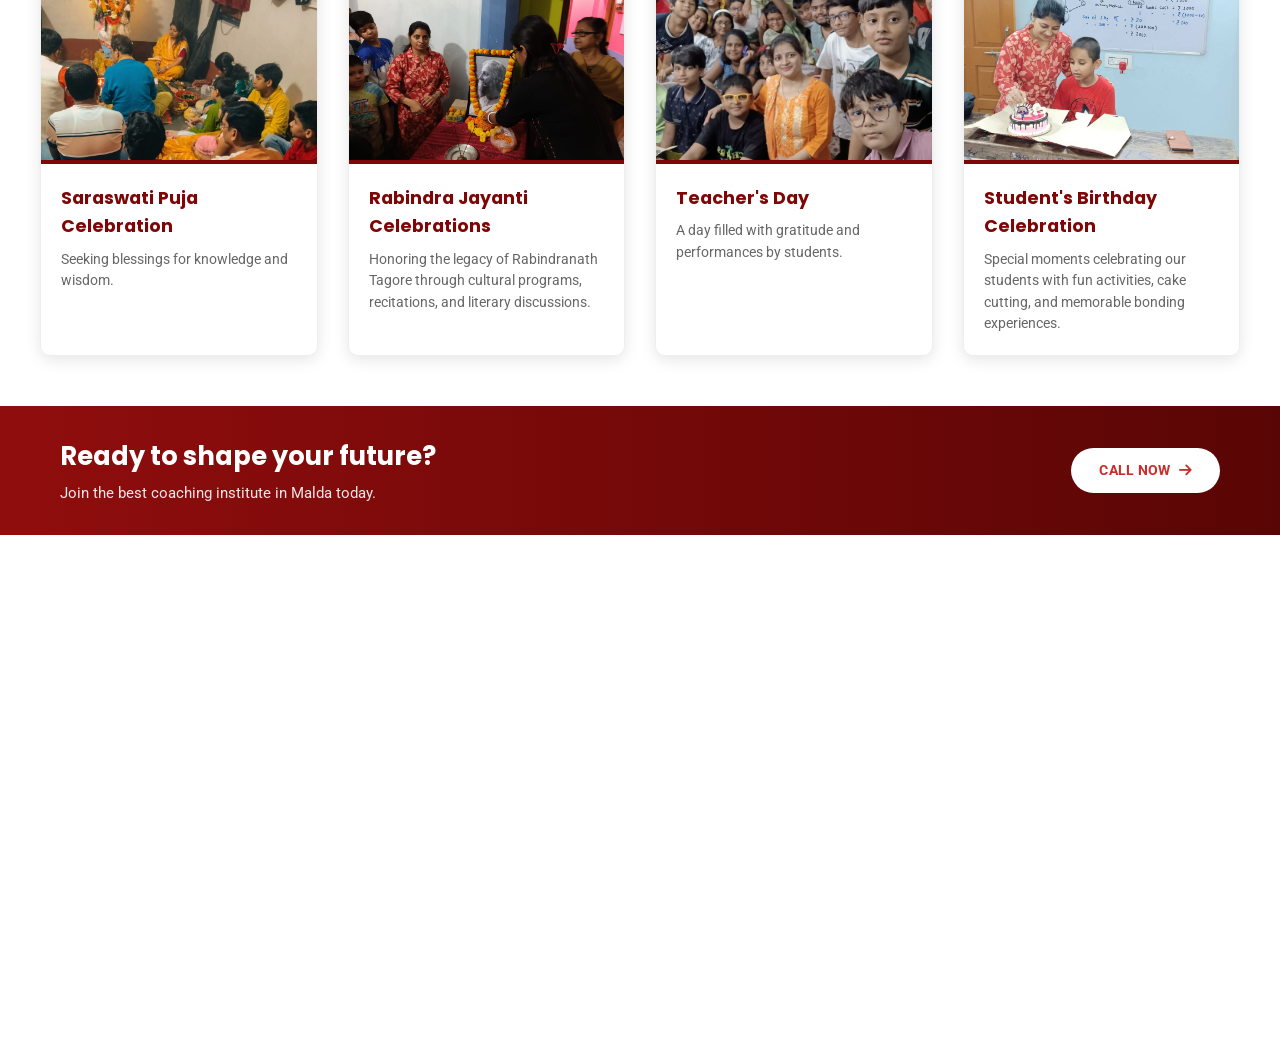
==== commit f4c8b9da: "feat: Add interactive service pages and professional design enhancements - Create dedicated landing " ====
--- a/index.html
+++ b/index.html
@@ -111,10 +111,16 @@
         <div class="slider-wrapper">
             <div class="slide active" style="background-image: url('assets/images/wk4.jpg');">
                 <div class="slide-caption">
-                    <h2>Education beyond the Classroom</h2>
-                </div>
-            </div>
-            <div class="slide" style="background-image: url('assets/images/wk2.jpg');">
+                    <h2>State of the Art Classrooms</h2>
+                </div>
+            </div>
+           
+             <div class="slide" style="background-image: url('assets/images/certification1.jpg');">
+                <div class="slide-caption">
+                    <h2>Students Cracked & Selected to RKM Entrance Test</h2>
+                </div>
+            </div>
+             <div class="slide" style="background-image: url('assets/images/wk2.jpg');">
             </div>
             <div class="slide" style="background-image: url('assets/images/g9.jpg');">
                 <div class="slide-caption">
@@ -126,6 +132,7 @@
                     <h2>Focus on Holistic Development</h2>
                 </div>
             </div>
+           
         </div>
 
         <button class="prev-btn"><i class="fas fa-chevron-left"></i></button>
@@ -135,7 +142,7 @@
             <div class="ticker-label">LATEST NEWS</div>
             <div class="ticker-wrapper">
                 <div class="ticker-content">
-                    "kauRga Coaching Institute" awarded Best Institute 2025. &nbsp;&nbsp;|&nbsp;&nbsp; Admissions Open for Class 1-10. &nbsp;&nbsp;|&nbsp;&nbsp; Scholarship Test on Jan 25th. &nbsp;&nbsp;|&nbsp;&nbsp; Download New Syllabus PDF.
+                    "kauRga Coaching Institute" awarded Best Institute 2025. &nbsp;&nbsp;|&nbsp;&nbsp; Admissions Open for Class 8-12. &nbsp;&nbsp;|&nbsp;&nbsp; Scholarship Test on Jan 25th. &nbsp;&nbsp;|&nbsp;&nbsp; Download New Syllabus PDF.
                 </div>
             </div>
         </div>
@@ -145,47 +152,47 @@
     <div class="container">
         <div class="services-grid">
             
-            <div class="service-box theme-navy">
+            <a href="ix-tuition.html" class="service-box theme-navy" style="text-decoration: none; color: inherit; cursor: pointer;">
                 <div class="icon-circle"><i class="fas fa-book-reader"></i></div>
                 <h3>I-X Tuition</h3>
                 <p>All Subjects <br>(WBBSE/CBSE/ICSE)</p>
                 <div class="dash"></div>
-            </div>
-
-            <div class="service-box theme-red">
+            </a>
+
+            <a href="rkm-entrance.html" class="service-box theme-red" style="text-decoration: none; color: inherit; cursor: pointer;">
                 <div class="icon-circle"><i class="fas fa-university"></i></div>
                 <h3>RKM Entrance</h3>
                 <p>Specialized Prep</p>
                 <div class="dash"></div>
-            </div>
-
-            <div class="service-box theme-navy">
+            </a>
+
+            <a href="#computer-lab" class="service-box theme-navy" style="text-decoration: none; color: inherit; cursor: pointer;">
                 <div class="icon-circle"><i class="fas fa-laptop-code"></i></div>
                 <h3>Computer Inst.</h3>
                 <p>Coding & Basics</p>
                 <div class="dash"></div>
-            </div>
-
-            <div class="service-box theme-red">
+            </a>
+
+            <a href="spoken-english.html" class="service-box theme-red" style="text-decoration: none; color: inherit; cursor: pointer;">
                 <div class="icon-circle"><i class="fas fa-comments"></i></div>
                 <h3>Spoken English</h3>
                 <p>Fluency & Grammar</p>
                 <div class="dash"></div>
-            </div>
-
-            <div class="service-box theme-navy">
+            </a>
+
+            <a href="#dance-academy" class="service-box theme-navy" style="text-decoration: none; color: inherit; cursor: pointer;">
                 <div class="icon-circle"><i class="fas fa-flask"></i></div>
                 <h3>Dance</h3>
                 <p>Classical from Odissi, Rabindra Nritya, Folk, Semi-Classical</p>
                 <div class="dash"></div>
-            </div>
-
-            <div class="service-box theme-red">
+            </a>
+
+            <a href="specialized-tuition.html" class="service-box theme-red" style="text-decoration: none; color: inherit; cursor: pointer;">
                 <div class="icon-circle"><i class="fas fa-paint-brush"></i></div>
                 <h3>Specialized Tuition</h3>
                 <p>Phonics, Abacus, Vedic Maths</p>
                 <div class="dash"></div>
-            </div>
+            </a>
 
         </div>
     </div>
@@ -584,7 +591,7 @@
 
         <div class="video-container-theme">
     <iframe 
-        src="https://youtu.be/g-tfUWzio8o?si=lOxfWiGh7IC2Hc6w" 
+        src="https://www.youtube.com/embed/g-tfUWzio8o" 
         title="YouTube video player" 
         frameborder="0" 
         allow="accelerometer; autoplay; clipboard-write; encrypted-media; gyroscope; picture-in-picture; web-share" 
@@ -686,7 +693,7 @@
         </div>
     </section>
 
-    <section class="section container">
+    <section id="computer-lab" class="section container">
         <h2 class="section-title center"> Computer Lab</h2>
         <p class="center" style="max-width: 600px; margin: 0 auto 25px; color: #666;">Equipped with the latest hardware and high-speed internet for our Computer Institute students.</p>
         
@@ -705,7 +712,7 @@
     </section>
 
     
-    <section class="section container">
+    <section id="dance-academy" class="section container">
         <h2 class="section-title center">Dance Academy</h2>
         <p class="center" style="max-width: 600px; margin: 0 auto 25px; color: #666;">Dedicated space and expert instructors for various dance forms including Classical, Folk, and Semi-Classical styles.</p>
         
--- a/style.css
+++ b/style.css
@@ -1814,68 +1814,111 @@
 /* 3. Base Card Style */
 .service-box {
     background: white;
-    padding: 20px 8px;
-    border-radius: 8px;
+    padding: 28px 16px;
+    border-radius: 12px;
     text-align: center;
     color: white;
-    transition: all 0.28s cubic-bezier(0.34, 1.56, 0.64, 1);
-    
-    box-shadow: 0 4px 12px rgba(0,0,0,0.1);
+    transition: all 0.35s cubic-bezier(0.34, 1.56, 0.64, 1);
+    box-shadow: 0 8px 20px rgba(0,0,0,0.12);
     position: relative;
     overflow: hidden;
     cursor: pointer;
+    display: flex;
+    flex-direction: column;
+    align-items: center;
+    justify-content: center;
+    border: 2px solid transparent;
+}
+
+.service-box::before {
+    content: '';
+    position: absolute;
+    top: 0;
+    left: 0;
+    right: 0;
+    bottom: 0;
+    background: rgba(255, 255, 255, 0);
+    opacity: 0;
+    transition: opacity 0.35s ease;
+    pointer-events: none;
 }
 
 /* Hover Effect */
 .service-box:hover {
-    transform: translateY(-5px);
-    box-shadow: 0 12px 24px rgba(0,0,0,0.15);
+    transform: translateY(-8px) scale(1.02);
+    box-shadow: 0 16px 40px rgba(0,0,0,0.2);
+}
+
+.service-box:hover::before {
+    opacity: 0.1;
 }
 
 /* 4. THEME COLORS (Navy & Maroon) */
 .theme-navy {
-    background: linear-gradient(135deg, #0f1c3f, #1a2b5e);
-    border-bottom: 4px solid #f4a226;
+    background: linear-gradient(135deg, #0f1c3f 0%, #1a2b5e 50%, #264a8a 100%);
+    border-bottom: 5px solid #f4a226;
+}
+
+.theme-navy:hover {
+    background: linear-gradient(135deg, #1a2b5e 0%, #264a8a 50%, #1a3a7a 100%);
 }
 
 .theme-red {
-    background: linear-gradient(135deg, #900d0d, #b71540);
-    border-bottom: 4px solid #f4a226;
+    background: linear-gradient(135deg, #900d0d 0%, #b71540 50%, #d90f3a 100%);
+    border-bottom: 5px solid #f4a226;
+}
+
+.theme-red:hover {
+    background: linear-gradient(135deg, #b71540 0%, #d90f3a 50%, #c71535 100%);
 }
 
 /* 5. Inner Elements */
 .icon-circle {
-    width: 45px;
-    height: 45px;
-    background: rgba(255,255,255,0.15);
+    width: 56px;
+    height: 56px;
+    background: rgba(255,255,255,0.2);
     border-radius: 50%;
-    margin: 0 auto 12px;
+    margin: 0 auto 16px;
     display: flex;
     align-items: center;
     justify-content: center;
-    font-size: 1.2rem;
-    border: 1px solid rgba(255,255,255,0.2);
+    font-size: 1.6rem;
+    border: 2px solid rgba(255,255,255,0.3);
+    transition: all 0.35s ease;
+    color: white;
+}
+
+.service-box:hover .icon-circle {
+    background: rgba(255,255,255,0.3);
+    border-color: rgba(255,255,255,0.5);
+    transform: scale(1.1) rotate(10deg);
 }
 
 .service-box h3 { 
-    font-size: 0.9rem;
-    margin-bottom: 4px;
-    color: white;
+    font-size: 1.1rem;
+    margin-bottom: 8px;
+    color: #ffffff;
     font-weight: 700;
+    letter-spacing: 0.3px;
+    text-transform: uppercase;
+    line-height: 1.3;
 }
 
 .service-box p { 
-    font-size: 0.75rem;
-    opacity: 0.95;
-    line-height: 1.3;
+    font-size: 0.85rem;
+    opacity: 0.98;
+    line-height: 1.4;
     margin: 0;
+    color: rgba(255, 255, 255, 0.95);
+    font-weight: 500;
 }
 
 .dash { 
-    width: 16px;
-    height: 2px;
-    background: rgba(255,255,255,0.4);
-    margin: 8px auto 0;
+    width: 32px;
+    height: 3px;
+    background: linear-gradient(90deg, transparent, #f4a226, transparent);
+    margin: 12px auto 0;
+    opacity: 0.8;
 }
 
 /* 6. MOBILE RESPONSIVE (Horizontal Scroll) */
@@ -2570,6 +2613,188 @@
     padding-bottom: 10px;
 }
 
+/* =========================================
+   RKM ENTRANCE PAGE STYLES
+   ========================================= */
+
+.rkm-page {
+    background: var(--white);
+}
+
+.rkm-entrance-section {
+    padding: 60px 20px;
+    background: linear-gradient(135deg, #f9fafb 0%, #ffffff 100%);
+    min-height: calc(100vh - 300px);
+}
+
+.rkm-content-wrapper {
+    display: grid;
+    grid-template-columns: 1fr 1fr;
+    gap: 40px;
+    max-width: 1200px;
+    margin: 0 auto;
+    align-items: start;
+}
+
+.rkm-image-container {
+    display: flex;
+    justify-content: center;
+    align-items: flex-start;
+    padding: 20px;
+}
+
+.rkm-main-image {
+    width: 100%;
+    max-width: 500px;
+    height: auto;
+    border-radius: 12px;
+    box-shadow: 0 10px 40px rgba(0, 0, 0, 0.1);
+    transition: transform 0.3s ease, box-shadow 0.3s ease;
+}
+
+.rkm-main-image:hover {
+    transform: translateY(-5px);
+    box-shadow: 0 15px 50px rgba(0, 0, 0, 0.15);
+}
+
+.rkm-text-container {
+    display: flex;
+    flex-direction: column;
+    justify-content: flex-start;
+    padding: 20px;
+}
+
+.rkm-text-content {
+    background: white;
+    padding: 40px 30px;
+    border-radius: 12px;
+    box-shadow: 0 4px 15px rgba(0, 0, 0, 0.08);
+    border-left: 5px solid var(--primary);
+}
+
+.rkm-text-content p {
+    font-size: 1.1rem;
+    line-height: 1.8;
+    margin-bottom: 20px;
+    color: var(--text-dark);
+    font-weight: 500;
+}
+
+.rkm-text-content p:last-of-type {
+    margin-bottom: 0;
+}
+
+.rkm-features {
+    margin: 25px 0;
+    padding: 20px;
+    background: #f0f7ff;
+    border-radius: 8px;
+}
+
+.rkm-features p {
+    font-size: 1rem;
+    margin-bottom: 12px;
+    color: #1a4d7a;
+}
+
+.rkm-features p:last-child {
+    margin-bottom: 0;
+}
+
+.rkm-highlight {
+    background: #fff3cd;
+    padding: 15px;
+    border-radius: 8px;
+    border-left: 4px solid var(--highlight);
+    font-size: 1.15rem;
+    font-weight: 600;
+    color: #8b6914;
+    margin: 20px 0 !important;
+}
+
+.rkm-admission {
+    background: #ffe6e6;
+    padding: 15px;
+    border-radius: 8px;
+    border-left: 4px solid var(--accent);
+    font-size: 1.15rem;
+    font-weight: 600;
+    color: #7f0606;
+    margin: 20px 0 !important;
+}
+
+.rkm-call-button-container {
+    margin-top: 30px;
+    display: flex;
+    justify-content: center;
+}
+
+.btn-call-now {
+    display: inline-flex;
+    align-items: center;
+    gap: 12px;
+    padding: 18px 40px;
+    background: linear-gradient(135deg, var(--primary) 0%, var(--accent) 100%);
+    color: white;
+    text-decoration: none;
+    border-radius: 50px;
+    font-size: 1.1rem;
+    font-weight: 600;
+    box-shadow: 0 8px 25px rgba(127, 6, 6, 0.3);
+    transition: all 0.3s ease;
+    border: none;
+    cursor: pointer;
+}
+
+.btn-call-now:hover {
+    transform: translateY(-3px);
+    box-shadow: 0 12px 35px rgba(127, 6, 6, 0.4);
+    background: linear-gradient(135deg, #5a0404 0%, #a01f1f 100%);
+}
+
+.btn-call-now:active {
+    transform: translateY(-1px);
+}
+
+/* Responsive Design for RKM Entrance */
+@media (max-width: 768px) {
+    .rkm-entrance-section {
+        padding: 40px 15px;
+    }
+
+    .rkm-content-wrapper {
+        grid-template-columns: 1fr;
+        gap: 30px;
+    }
+
+    .rkm-image-container {
+        padding: 0;
+    }
+
+    .rkm-text-container {
+        padding: 0;
+    }
+
+    .rkm-text-content {
+        padding: 25px 20px;
+    }
+
+    .rkm-text-content p {
+        font-size: 1rem;
+        margin-bottom: 15px;
+    }
+
+    .rkm-main-image {
+        max-width: 100%;
+    }
+
+    .btn-call-now {
+        padding: 15px 30px;
+        font-size: 1rem;
+        width: 100%;
+    }
+}
+
 .form-title::after {
     content: '';
     position: absolute;
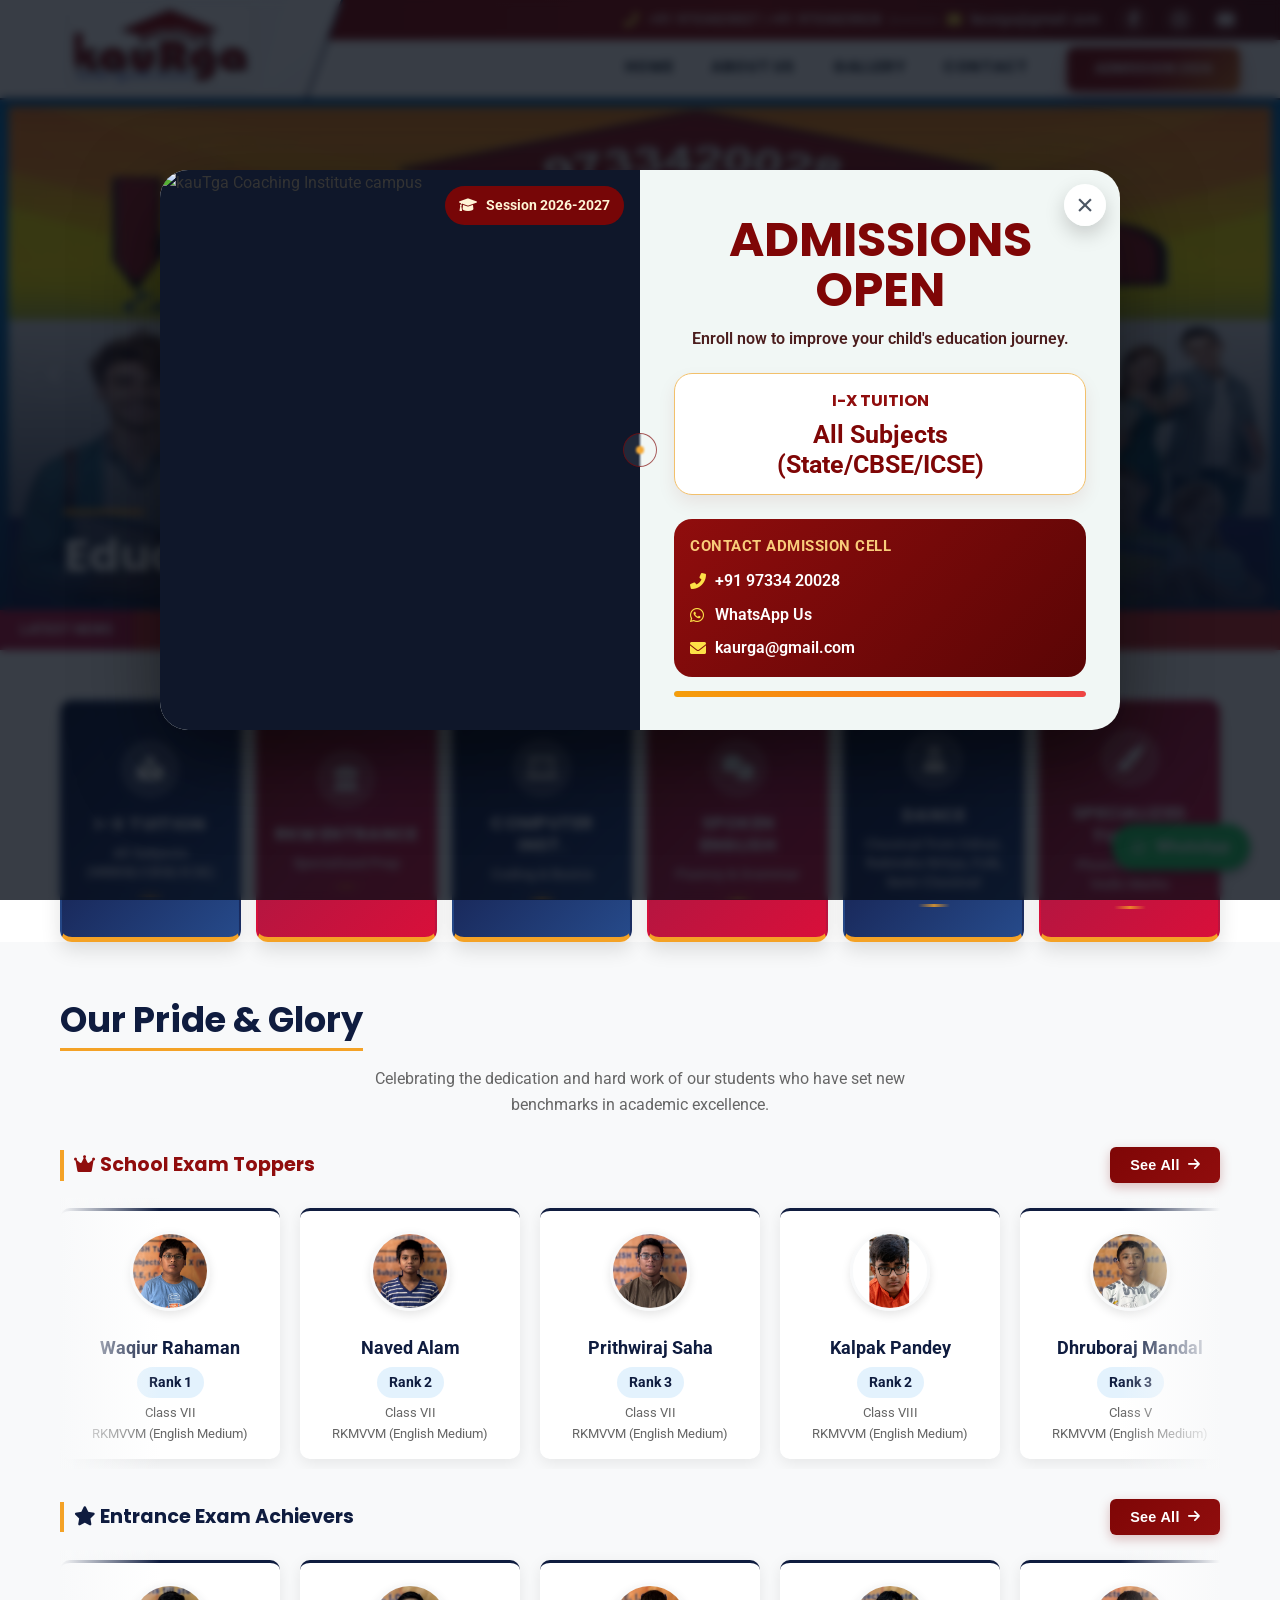
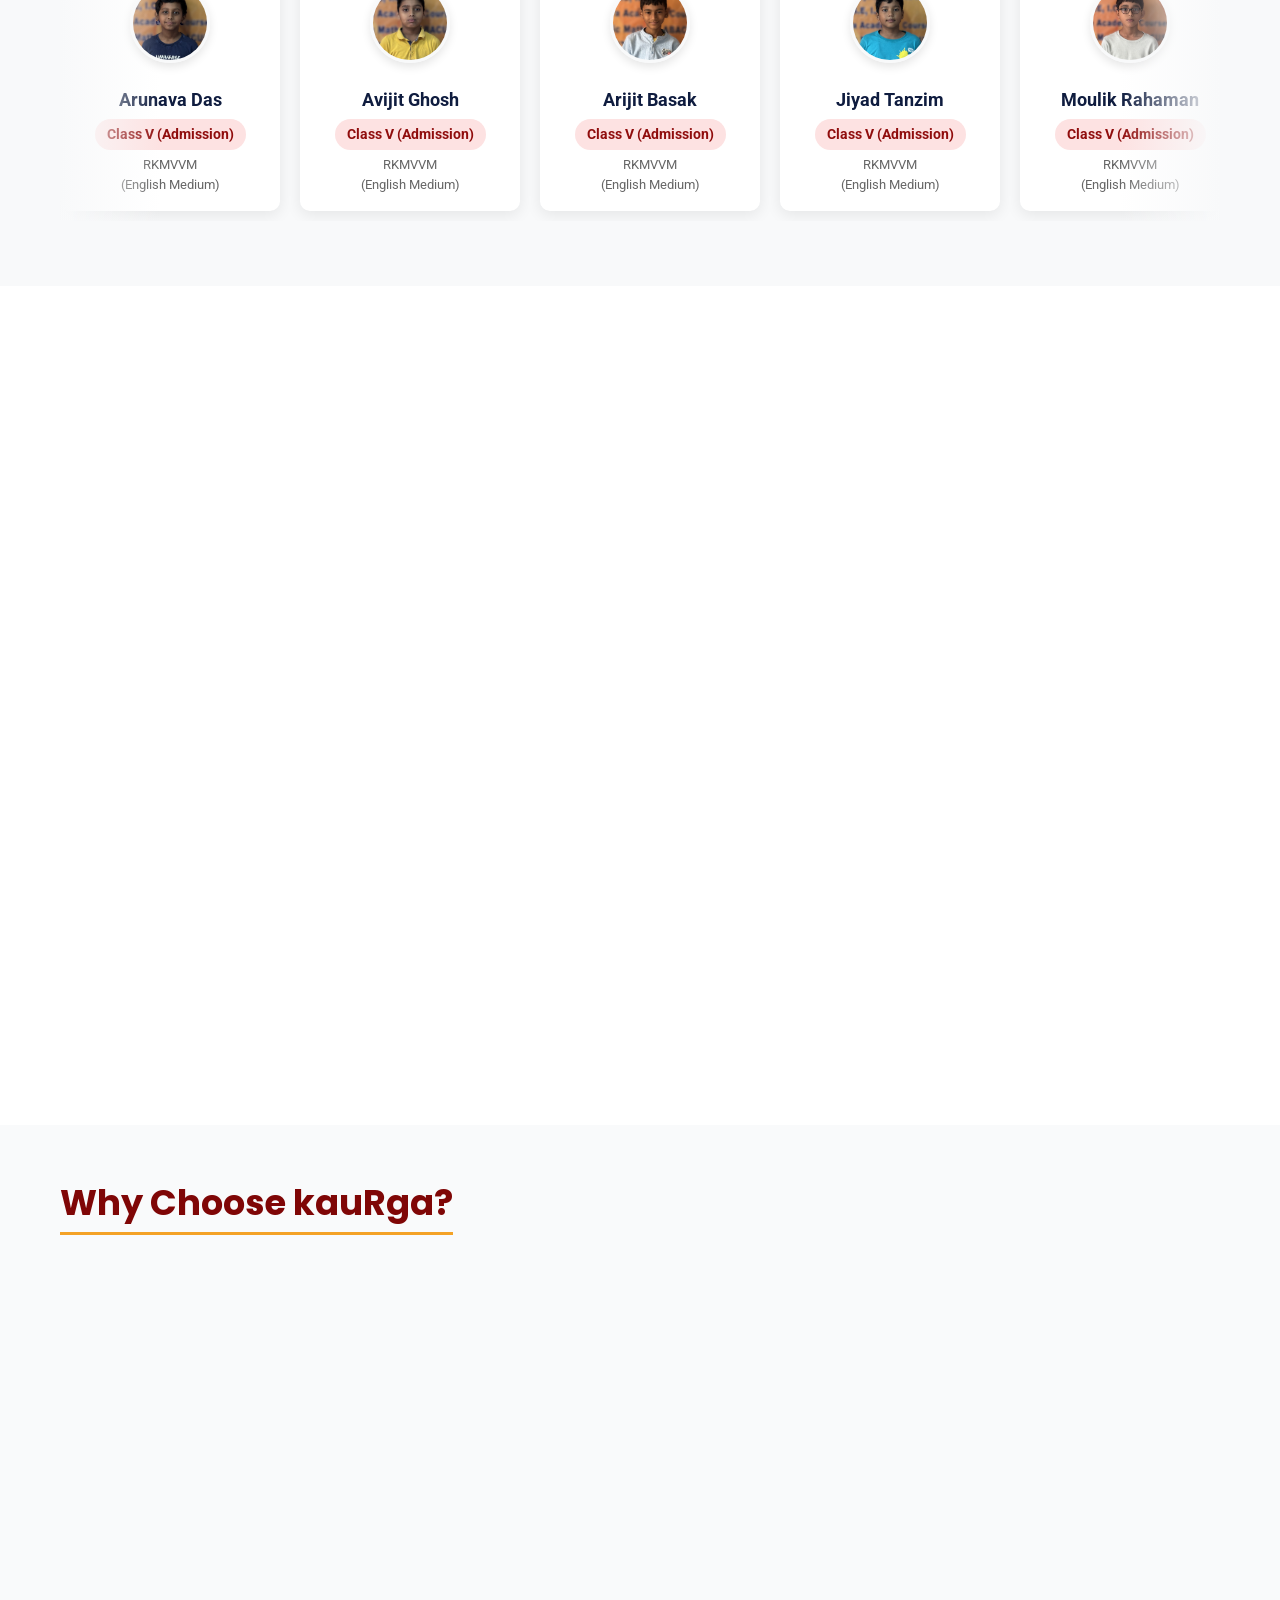
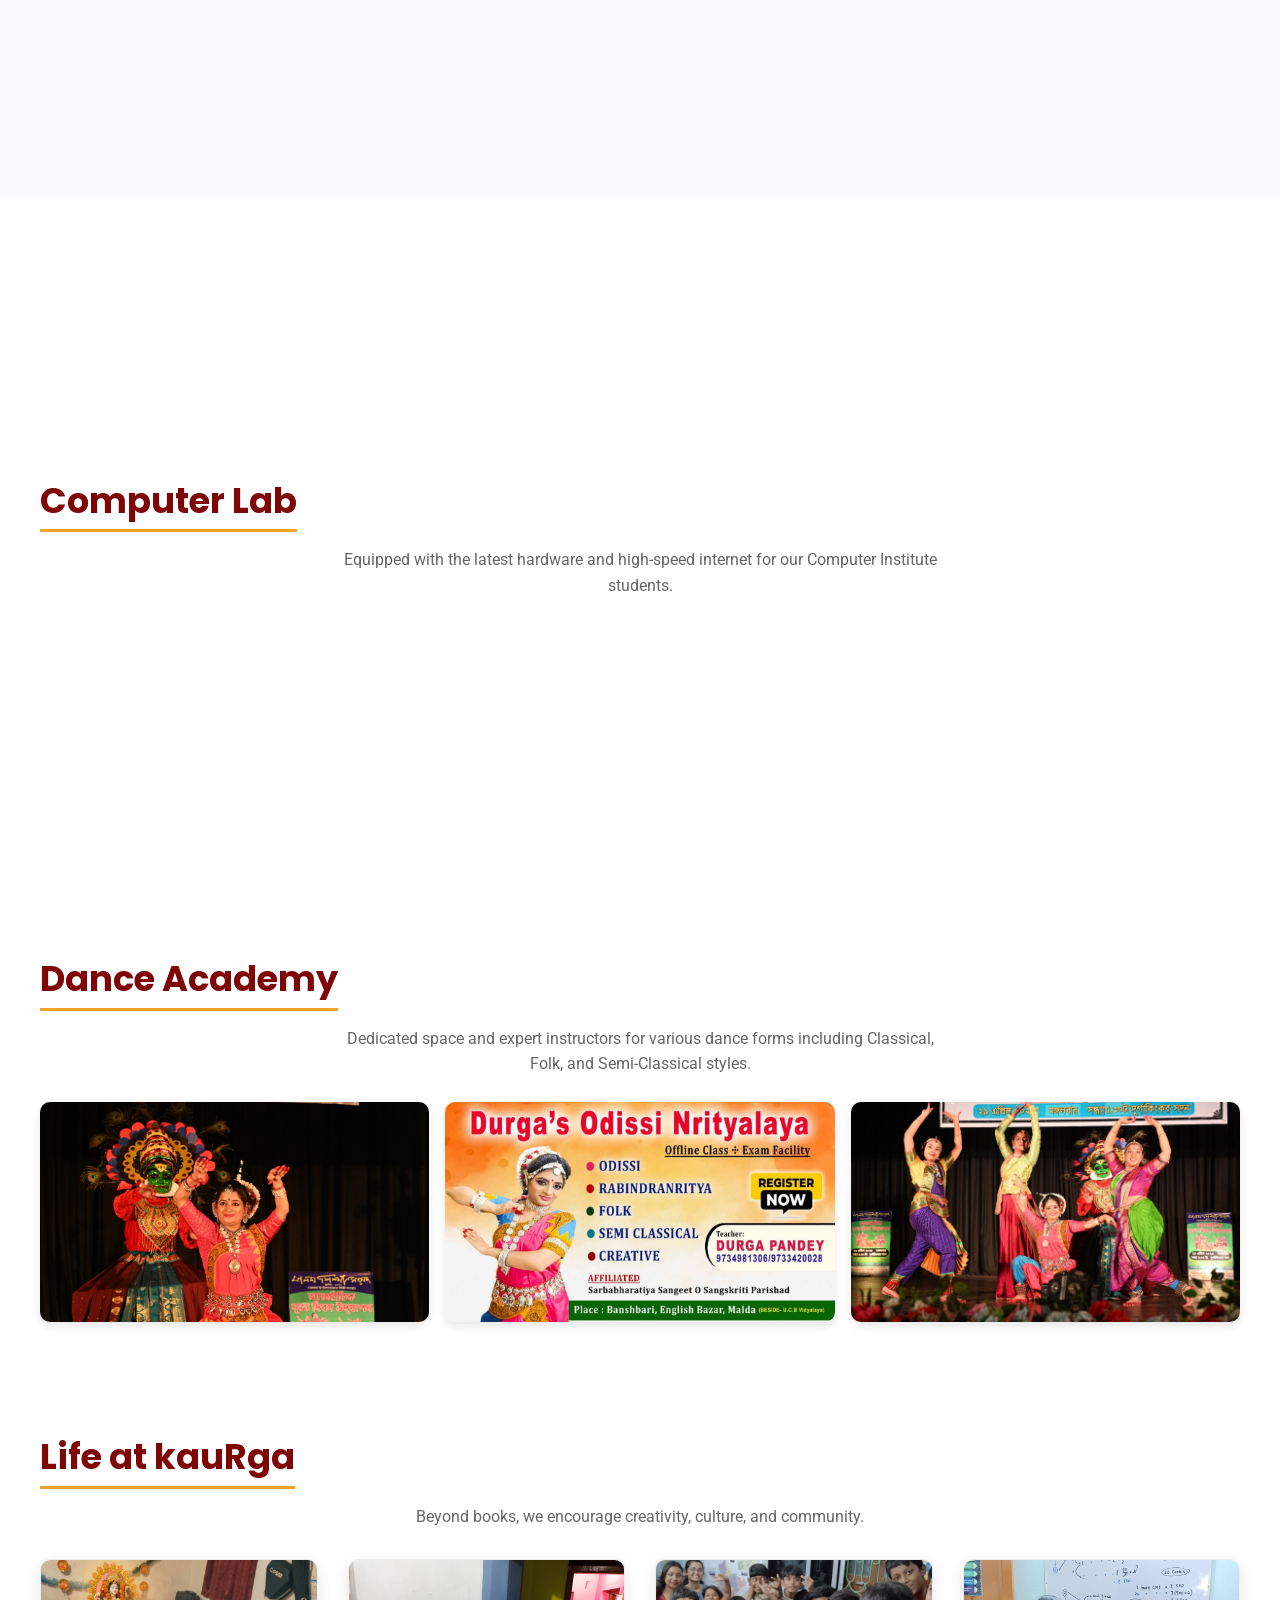
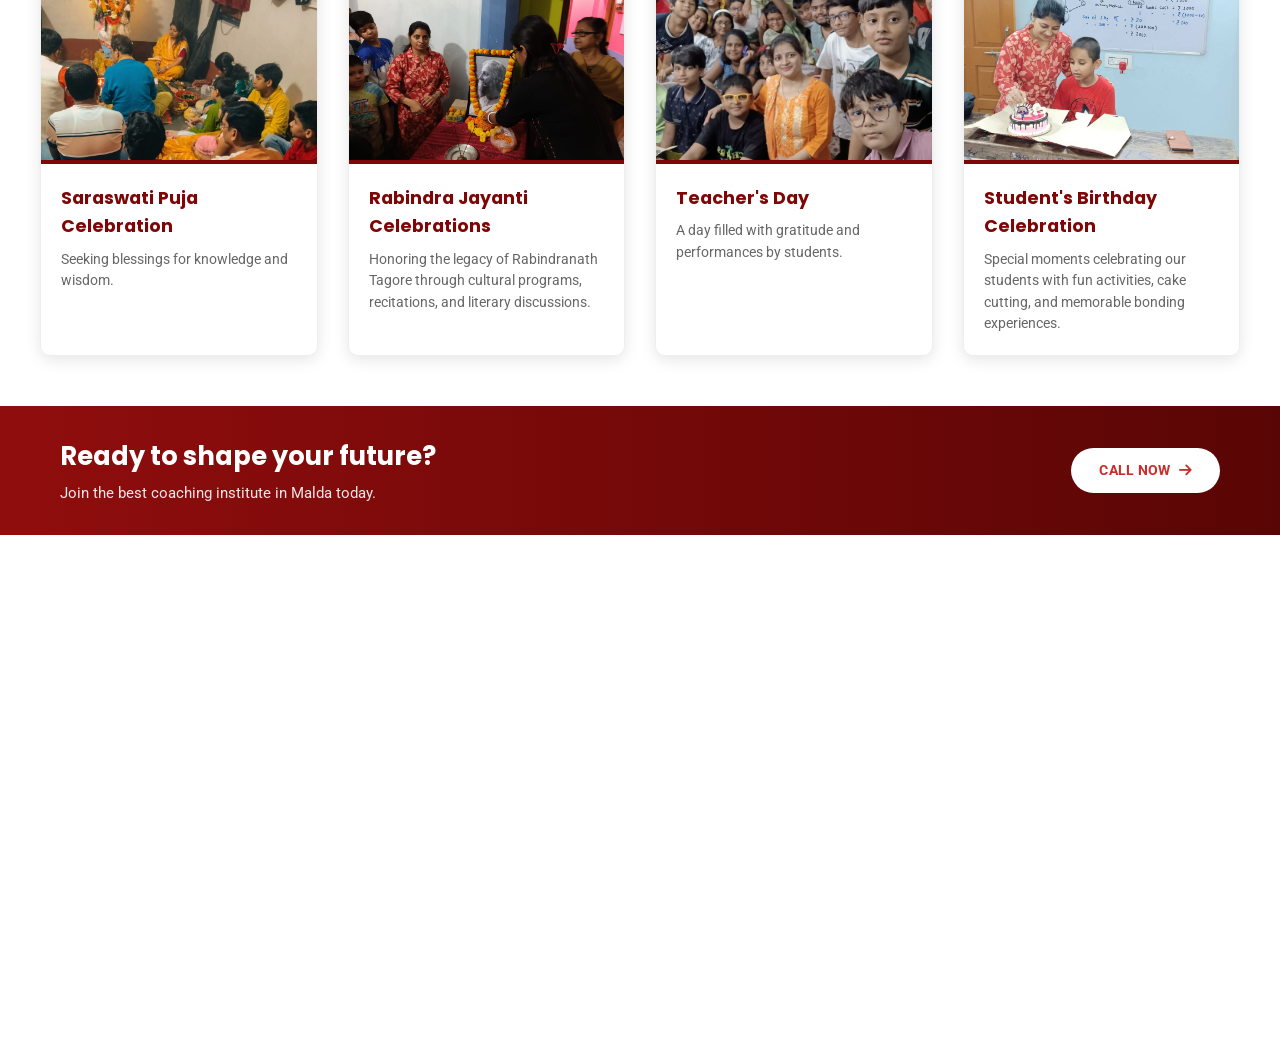
==== commit 35e6eb2c: "Merge branch 'main' into feature/popup-ui-polish" ====
--- a/index.html
+++ b/index.html
@@ -111,7 +111,7 @@
         <div class="slider-wrapper">
             <div class="slide active" style="background-image: url('assets/images/wk4.jpg');">
                 <div class="slide-caption">
-                    <h2>State of the Art Classrooms</h2>
+                    <h2>Education beyond the Classroom</h2>
                 </div>
             </div>
            
@@ -142,7 +142,7 @@
             <div class="ticker-label">LATEST NEWS</div>
             <div class="ticker-wrapper">
                 <div class="ticker-content">
-                    "kauRga Coaching Institute" awarded Best Institute 2025. &nbsp;&nbsp;|&nbsp;&nbsp; Admissions Open for Class 8-12. &nbsp;&nbsp;|&nbsp;&nbsp; Scholarship Test on Jan 25th. &nbsp;&nbsp;|&nbsp;&nbsp; Download New Syllabus PDF.
+                    "kauRga Coaching Institute" awarded Best Institute 2025. &nbsp;&nbsp;|&nbsp;&nbsp; Admissions Open for Class 1-10. &nbsp;&nbsp;|&nbsp;&nbsp; Scholarship Test on Jan 25th. &nbsp;&nbsp;|&nbsp;&nbsp; Download New Syllabus PDF.
                 </div>
             </div>
         </div>
